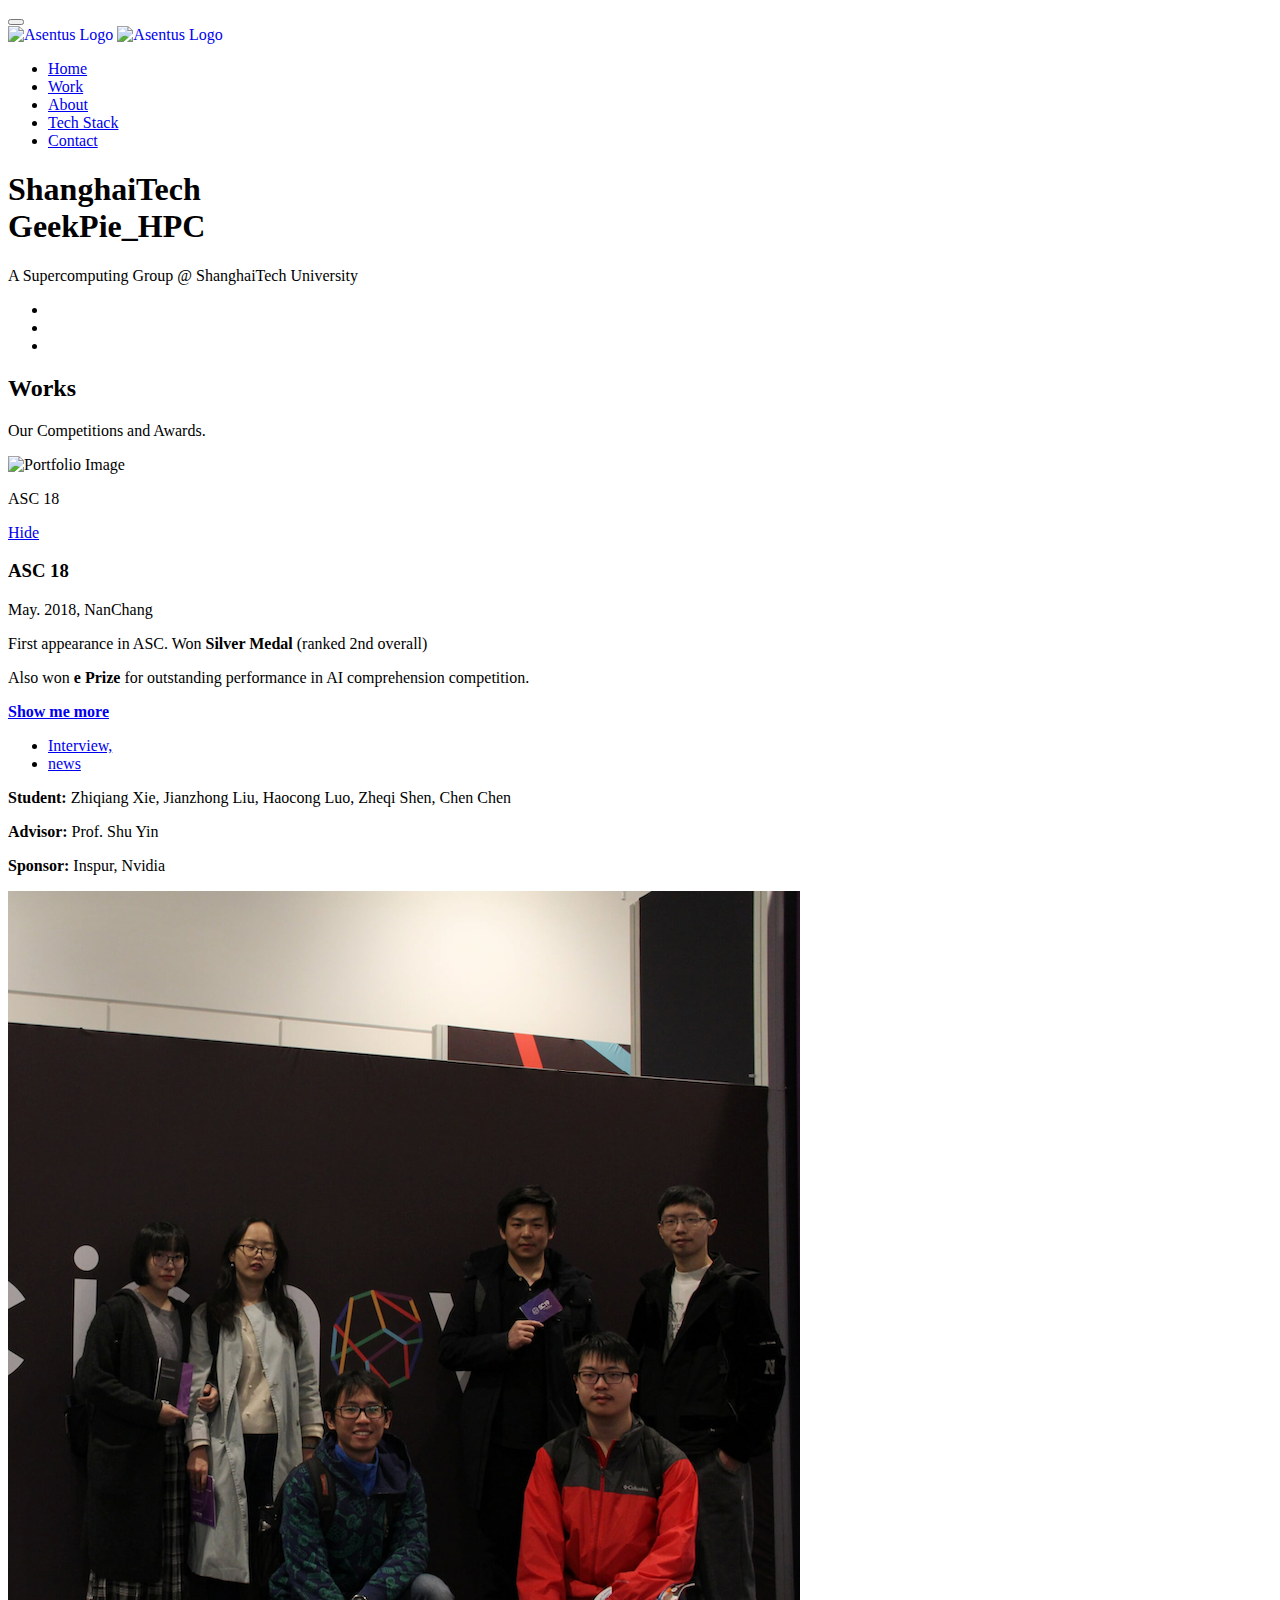
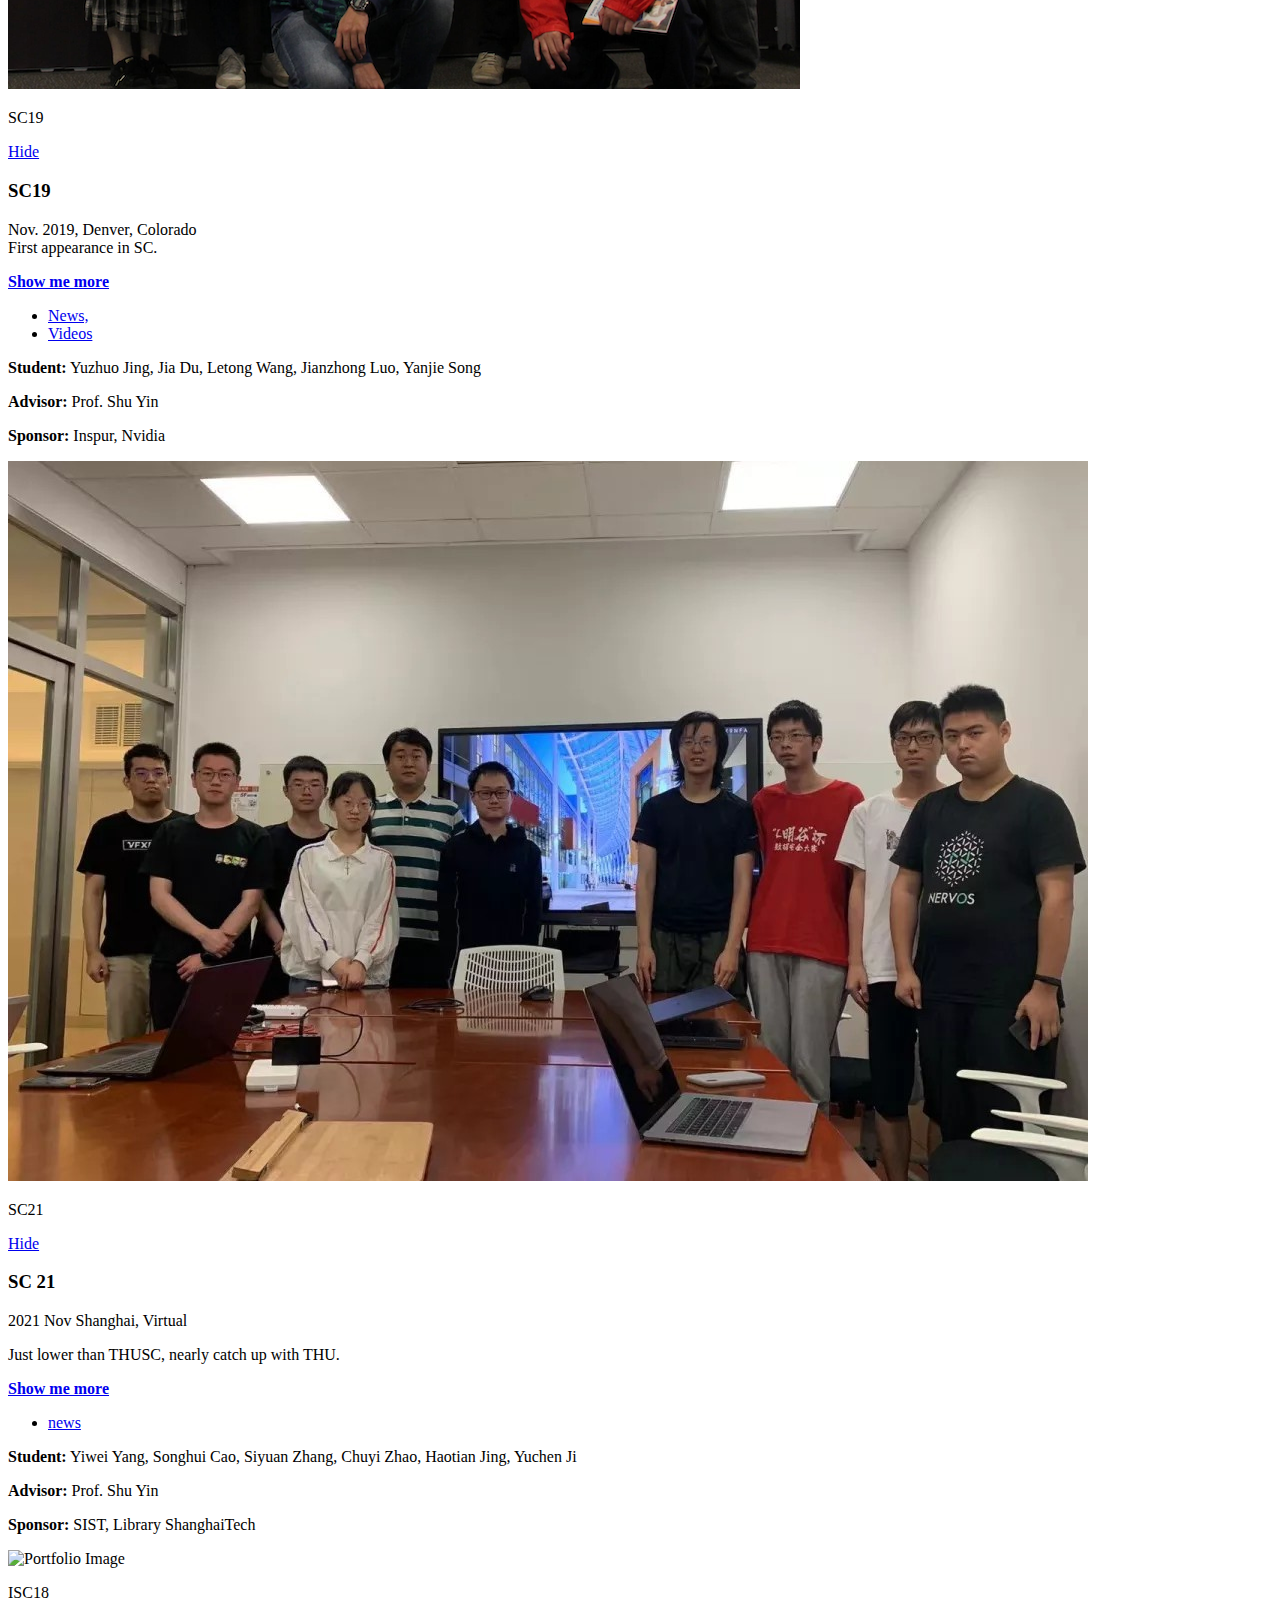
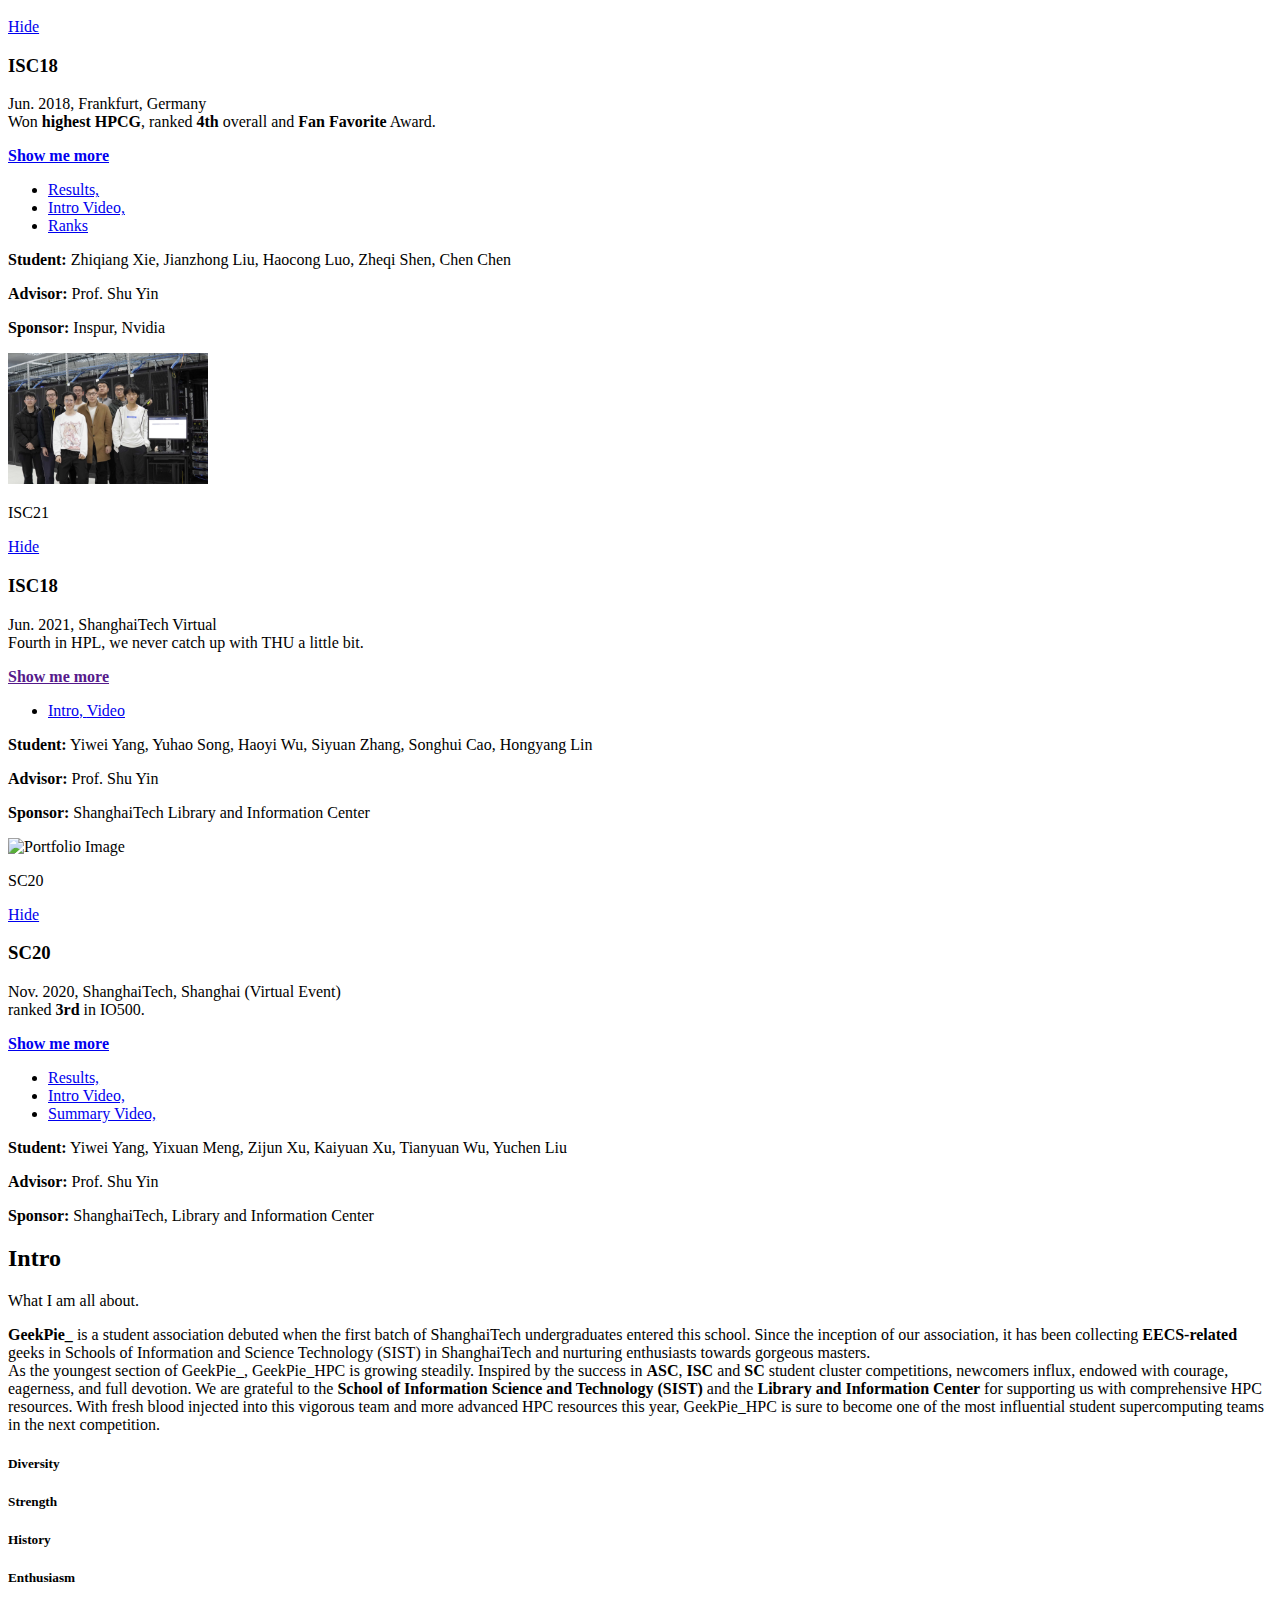
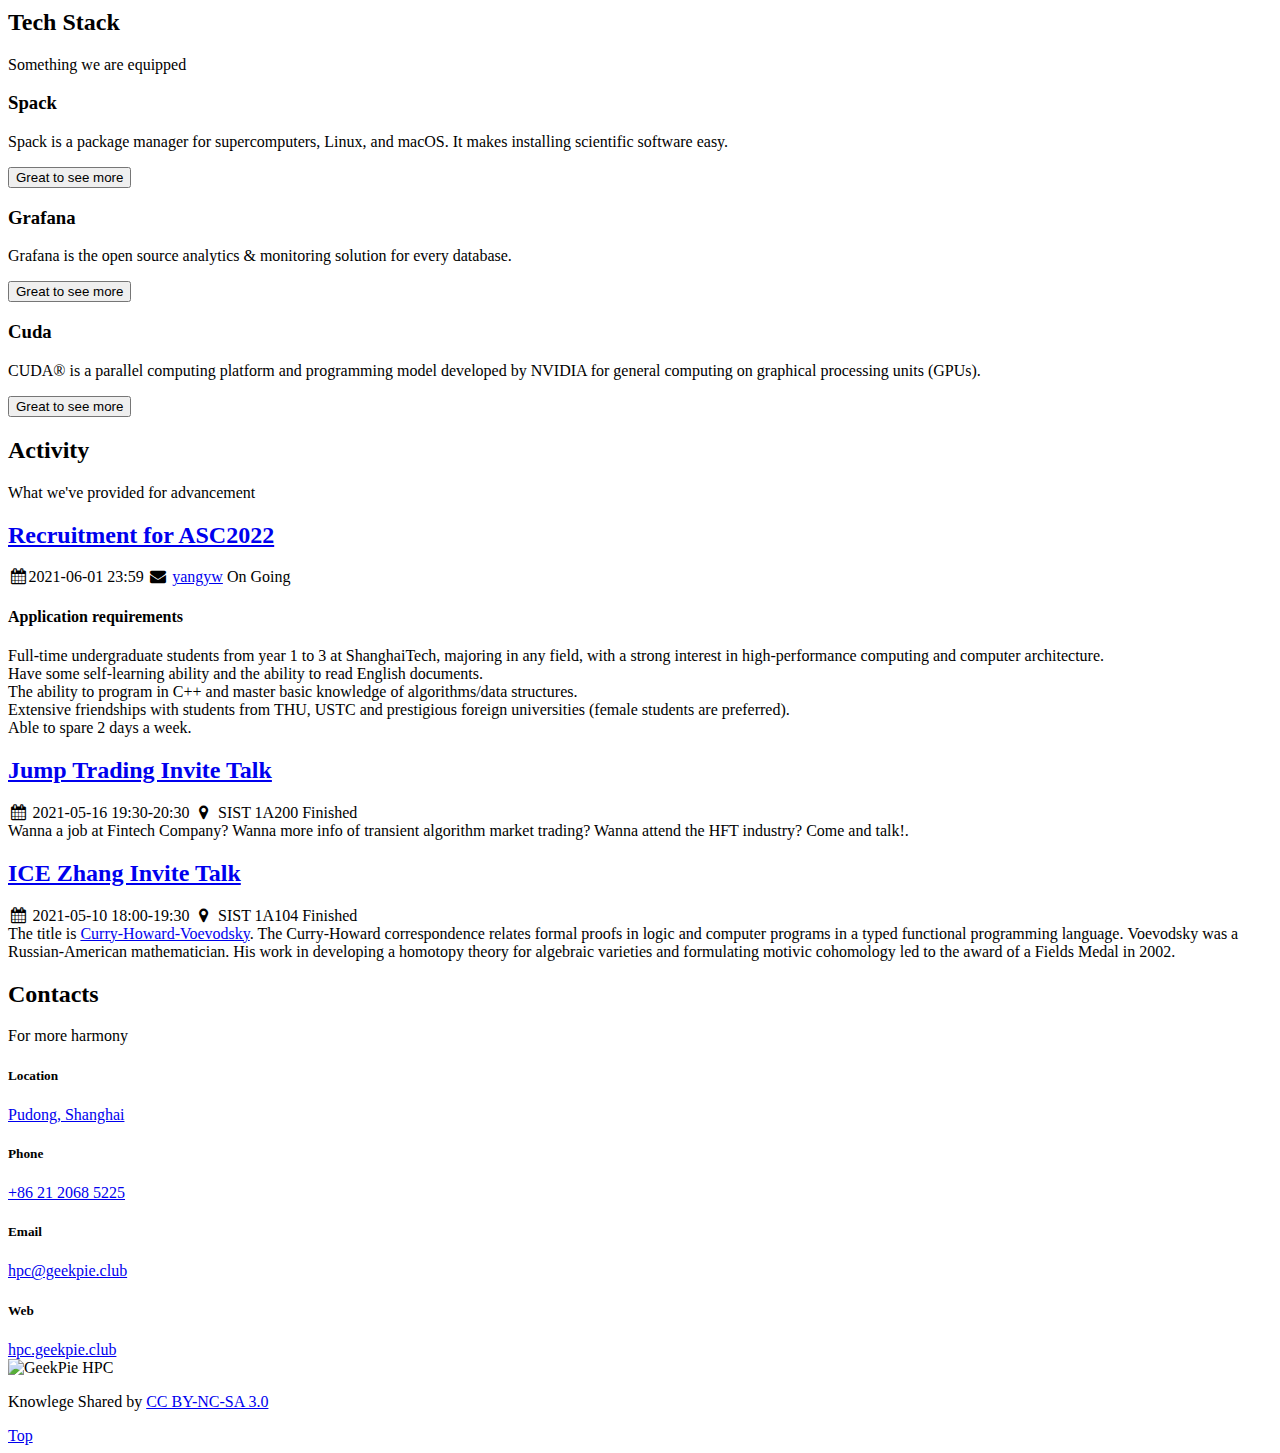
==== index.html @ a82e17e4 "THU, the eternal pain" ====
<!DOCTYPE html>

<html lang="en" class="no-js" id="body">

<!-- BEGIN HEAD -->

<head>

    <link rel="stylesheet" href="https://cdnjs.cloudflare.com/ajax/libs/font-awesome/4.7.0/css/font-awesome.min.css">
    <meta charset="utf-8" />
    <meta name="viewport" content="width=device-width,minimum-scale=1,initial-scale=1">
    <meta http-equiv="X-UA-Compatible" content="IE=edge">


    <title>GeekPie HPC</title>



    <meta name="description" content="">




    <link rel="shortcut icon" href="/img/32x32/geekpie.png" type="image/png">



    <!-- Open Graph data-->
    <meta property="og:type" content="blog">
    <meta property="og:title" content="GeekPie HPC">
    <meta property="og:site_name" content="GeekPie HPC">
    <meta property="og:url" content="https://hpc.geekpie.club/">
    <meta property="og:description" content="">





    <!-- end Open Graph data-->

    <link href="https://fonts.googleapis.com/css?family=Hind:300,400,500,600,700" rel="stylesheet" type="text/css">

    <!-- GLOBAL MANDATORY STYLES -->
    <link href="/vendor/simple-line-icons/css/simple-line-icons.css" rel="stylesheet" type="text/css" />
    <link href="/vendor/bootstrap/css/bootstrap.min.css" rel="stylesheet" type="text/css" />
    <link href="/vendor/animate.css/animate.css" rel="stylesheet">



    <link rel="stylesheet" href="/sass/layout.css">





    <meta name="generator" content="Hexo 5.0.0">
</head>
<!-- END HEAD -->

<body>




    <!--========== HEADER ==========-->
    <header class="header navbar-fixed-top">
        <!-- Navbar -->
        <nav class="navbar" role="navigation">
            <div class="container">
                <!-- Brand and toggle get grouped for better mobile display -->
                <div class="menu-container js_nav-item">
                    <button type="button" class="navbar-toggle" data-toggle="collapse" data-target=".nav-collapse">
                        <span class="sr-only">Toggle navigation</span>
                        <span class="toggle-icon"></span>
                    </button>

                    <!-- Logo -->
                    <div class="logo">
                        <!-- En caso de una text -->

                        <a class="logo-wrap" href="#body" style="text-decoration: none;">
                            <img class="logo-img logo-img-main" src="img/geekpie-hpc-logo.png" alt="Asentus Logo">
                            <img class="logo-img logo-img-active" src="img/geekpie-hpc-logo.png" alt="Asentus Logo">
                        </a>

                    </div>
                    <!-- End Logo -->
                </div>

                <!-- Collect the nav links, forms, and other content for toggling -->
                <div class="collapse navbar-collapse nav-collapse">
                    <div class="menu-container">
                        <ul class="nav navbar-nav navbar-nav-right">


                            <li class="js_nav-item nav-item">
                                <a class="nav-item-child nav-item-hover" href="#body">
                                    Home
                                </a>
                            </li>

                            <li class="js_nav-item nav-item">
                                <a class="nav-item-child nav-item-hover" href="#work">
                                    Work
                                </a>
                            </li>

                            <li class="js_nav-item nav-item">
                                <a class="nav-item-child nav-item-hover" href="#about">
                                    About
                                </a>
                            </li>

                            <li class="js_nav-item nav-item">
                                <a class="nav-item-child nav-item-hover" href="#experience">
                                    Tech Stack
                                </a>
                            </li>
                            <li class="js_nav-item nav-item">
                                <a class="nav-item-child nav-item-hover" href="#contact">
                                    Contact
                                </a>
                            </li>

                        </ul>
                    </div>
                </div>
                <!-- End Navbar Collapse -->
            </div>
        </nav>
        <!-- Navbar -->

    </header>
    <!--========== END HEADER ==========-->




    <!--========== HERO ==========-->
    <div class="promo-block parallax-window" data-parallax="scroll" data-image-src="img/1920x1080/hero.jpeg"
        data-position="-150px center">
        <div class="container">
            <div class="row">
                <div class="col-sm-6">
                    <div class="promo-block-divider">
                        <h1 class="promo-block-title">ShanghaiTech<br>GeekPie_HPC</h1>
                        <p class="promo-block-text">A Supercomputing Group @ ShanghaiTech University</p>
                    </div>
                    <ul class="list-inline">


                        <li><a title="Github" target="_blank" rel="noopener" href="https://github.com/geekpiehpc"
                                class="social-icons"><i class="icon-social-github"></i></a></li>

                        <li><a title="Linkedin" href="https://www.linkedin.com/company/72001397/"
                                class="social-icons"><i class="icon-social-linkedin"></i></a></li>

                        <li><a title="Twitter" href="https://twitter.com/ShanghaitechUni" class="social-icons"><i
                                    class="icon-social-twitter"></i></a></li>

                    </ul>
                </div>
            </div>
            <!--// end row -->
        </div>
    </div>
    <!--========== HERO ==========-->



    <!-- Portfolio -->
    <div id="work">
        <div class="container content-lg">
            <div class="row">
                <div class="col-sm-3 sm-margin-b-30">
                    <div class="text-right sm-text-left">
                        <h2 class="margin-b-0">Works</h2>
                        <p>Our Competitions and Awards.</p>
                    </div>
                </div>
                <div class="col-sm-8 col-sm-offset-1">



                    <!-- Masonry Grid -->
                    <div class="masonry-grid row row-space-2">

                        <div class="masonry-grid-sizer col-xs-6 col-sm-6 col-md-1"></div>


                        <div class="masonry-grid-item col-xs-12 col-sm-6 col-md-8 margin-b-4">
                            <!-- Work -->
                            <div class="work work-popup-trigger">
                                <div class="work-overlay">
                                    <img class="full-width img-responsive" src="img/800x400/asc18.jpg"
                                        alt="Portfolio Image">
                                    <div class="work-overlay-label">
                                        <p> ASC 18</p>
                                    </div>
                                </div>
                                <div class="work-popup-overlay">
                                    <div class="work-popup-content">
                                        <a href="javascript:void(0);" class="work-popup-close">Hide</a>
                                        <div class="margin-b-30">
                                            <h3 class="margin-b-5">ASC 18</h3>
                                            <span>May. 2018, NanChang</span>
                                        </div>
                                        <div class="row">
                                            <div class="col-sm-8 work-popup-content-divider sm-margin-b-20">
                                                <div class="margin-t-10 sm-margin-t-0">
                                                    <p>First appearance in ASC. Won <b>Silver Medal</b> (ranked 2nd
                                                        overall)</p>
                                                    <p>Also won <b>e Prize</b> for outstanding performance in AI
                                                        comprehension competition.</p>

                                                    <p>
                                                        <b><a target="_blank" rel="noopener"
                                                                href="http://www.asc-events.org/ASC18/"> Show
                                                                me more </a></b>
                                                    </p>

                                                    <ul class="list-inline work-popup-tag">

                                                        <li class="work-popup-tag-item">

                                                            <a class="work-popup-tag-link" target="_blank"
                                                                rel="noopener"
                                                                href="https://zhuanlan.zhihu.com/p/37252841">Interview,
                                                            </a>

                                                        </li>

                                                        <li class="work-popup-tag-item">

                                                            <a class="work-popup-tag-link" target="_blank"
                                                                rel="noopener"
                                                                href="https://baijiahao.baidu.com/s?id=1600130521944567929&wfr=spider&for=pc">news</a>

                                                        </li>

                                                    </ul>
                                                </div>
                                            </div>
                                            <div class="col-sm-4">
                                                <div class="margin-t-10 sm-margin-t-0">
                                                    <p class="margin-b-5"><strong>Student:</strong> Zhiqiang Xie,
                                                        Jianzhong Liu, Haocong Luo, Zheqi Shen, Chen Chen</p>

                                                    <p class="margin-b-5"><strong>Advisor:</strong> Prof. Shu Yin</p>

                                                    <p class="margin-b-5"><strong>Sponsor:</strong> Inspur, Nvidia</p>

                                                </div>
                                            </div>
                                        </div>
                                    </div>
                                </div>
                            </div>
                            <!-- End Work -->
                        </div>

                        <div class="masonry-grid-item col-xs-12 col-sm-6 col-md-4 margin-b-4">
                            <!-- Work -->
                            <div class="work work-popup-trigger">
                                <div class="work-overlay">
                                    <img class="full-width img-responsive" src="img/397x400/SC19Square.png"
                                        alt="Portfolio Image">
                                    <div class="work-overlay-label">
                                        <p> SC19</p>
                                    </div>
                                </div>
                                <div class="work-popup-overlay">
                                    <div class="work-popup-content">
                                        <a href="javascript:void(0);" class="work-popup-close">Hide</a>
                                        <div class="margin-b-30">
                                            <h3 class="margin-b-5">SC19</h3>
                                            <span>Nov. 2019, Denver, Colorado</span>
                                        </div>
                                        <div class="row">
                                            <div class="col-sm-8 work-popup-content-divider sm-margin-b-20">
                                                <div class="margin-t-10 sm-margin-t-0">
                                                    First appearance in SC.

                                                    <p>
                                                        <b><a target="_blank" rel="noopener"
                                                                href="https://www.studentclustercompetition.us/2019/Teams/GeekPieHPC/index.html">
                                                                Show me more </a></b>
                                                    </p>

                                                    <ul class="list-inline work-popup-tag">

                                                        <li class="work-popup-tag-item">

                                                            <a class="work-popup-tag-link" target="_blank"
                                                                rel="noopener"
                                                                href="https://blogs.nvidia.cn/2019/11/13/student-cluster-challenge-sc19/">News,
                                                            </a>

                                                        </li>

                                                        <li class="work-popup-tag-item">

                                                            <a class="work-popup-tag-link" target="_blank"
                                                                rel="noopener"
                                                                href="https://www.youtube.com/watch?v=kS7bmSHxH3o&feature=youtu.be">Videos
                                                            </a>

                                                        </li>

                                                    </ul>
                                                </div>
                                            </div>
                                            <div class="col-sm-4">
                                                <div class="margin-t-10 sm-margin-t-0">
                                                    <p class="margin-b-5"><strong>Student:</strong> Yuzhuo Jing, Jia Du,
                                                        Letong Wang, Jianzhong Luo, Yanjie Song</p>

                                                    <p class="margin-b-5"><strong>Advisor:</strong> Prof. Shu Yin</p>

                                                    <p class="margin-b-5"><strong>Sponsor:</strong> Inspur, Nvidia</p>

                                                </div>
                                            </div>
                                        </div>
                                    </div>
                                </div>
                            </div>
                            <!-- End Work -->
                        </div>

                        <div class="masonry-grid-item col-xs-12 col-sm-6 col-md-8 margin-b-4">
                            <!-- Work -->
                            <div class="work work-popup-trigger">
                                <div class="work-overlay">
                                    <img class="full-width img-responsive" src="img/SC21.jpg"
                                        alt="Portfolio Image">
                                    <div class="work-overlay-label">
                                        <p>SC21</p>
                                    </div>
                                </div>
                                <div class="work-popup-overlay">
                                    <div class="work-popup-content">
                                        <a href="javascript:void(0);" class="work-popup-close">Hide</a>
                                        <div class="margin-b-30">
                                            <h3 class="margin-b-5">SC 21</h3>
                                            <span>2021 Nov Shanghai, Virtual</span>
                                        </div>
                                        <div class="row">
                                            <div class="col-sm-8 work-popup-content-divider sm-margin-b-20">
                                                <div class="margin-t-10 sm-margin-t-0">
                                                    <p>Just lower than THUSC, nearly catch up with THU.</p>

                                                    <p>
                                                        <b><a target="_blank" rel="noopener"
                                                                href="https://sc21.supercomputing.org/program/studentssc/student-cluster-competition/"> Show
                                                                me more </a></b>
                                                    </p>

                                                    <ul class="list-inline work-popup-tag">

                                                        <li class="work-popup-tag-item">

                                                            <a class="work-popup-tag-link" target="_blank"
                                                                rel="noopener"
                                                                href="https://zhuanlan.zhihu.com/p/435566574">news</a>

                                                        </li>

                                                    </ul>
                                                </div>
                                            </div>
                                            <div class="col-sm-4">
                                                <div class="margin-t-10 sm-margin-t-0">
                                                    <p class="margin-b-5"><strong>Student:</strong> Yiwei Yang, Songhui Cao, Siyuan Zhang, Chuyi Zhao, Haotian Jing, Yuchen Ji</p>

                                                    <p class="margin-b-5"><strong>Advisor:</strong> Prof. Shu Yin</p>

                                                    <p class="margin-b-5"><strong>Sponsor:</strong> SIST, Library ShanghaiTech</p>

                                                </div>
                                            </div>
                                        </div>
                                    </div>
                                </div>
                            </div>
                            <!-- End Work -->
                        </div>
                        <div class="masonry-grid-item col-xs-12 col-sm-6 col-md-4 md-margin-b-4">
                            <!-- Work -->
                            <div class="work work-popup-trigger">
                                <div class="work-overlay">
                                    <img class="full-width img-responsive" src="img/800x400/isc18.png"
                                        alt="Portfolio Image">
                                    <div class="work-overlay-label">
                                        <p> ISC18</p>
                                    </div>
                                </div>
                                <div class="work-popup-overlay">
                                    <div class="work-popup-content">
                                        <a href="javascript:void(0);" class="work-popup-close">Hide</a>
                                        <div class="margin-b-30">
                                            <h3 class="margin-b-5">ISC18</h3>
                                            <span>Jun. 2018, Frankfurt, Germany</span>
                                        </div>
                                        <div class="row">
                                            <div class="col-sm-8 work-popup-content-divider sm-margin-b-20">
                                                <div class="margin-t-10 sm-margin-t-0">
                                                    Won <b>highest HPCG</b>, ranked <b>4th</b> overall and <b>Fan
                                                        Favorite</b> Award.

                                                    <p>
                                                        <b><a target="_blank" rel="noopener"
                                                                href="https://www.isc-hpc.com/id-2018.html"> Show me
                                                                more </a></b>
                                                    </p>

                                                    <ul class="list-inline work-popup-tag">

                                                        <li class="work-popup-tag-item">

                                                            <a class="work-popup-tag-link" target="_blank"
                                                                rel="noopener"
                                                                href="https://www.hpcadvisorycouncil.com/events/2018/isc18-student-cluster-competition/">Results,
                                                            </a>

                                                        </li>

                                                        <li class="work-popup-tag-item">

                                                            <a class="work-popup-tag-link" target="_blank"
                                                                rel="noopener"
                                                                href="https://www.youtube.com/watch?v=Z2KHSeetRjg&feature=youtu.be">Intro
                                                                Video, </a>

                                                        </li>

                                                        <li class="work-popup-tag-item">

                                                            <a class="work-popup-tag-link" target="_blank"
                                                                rel="noopener"
                                                                href="https://www.hpcwire.com/2018/07/10/tsinghua-powers-through-isc18-field/">Ranks</a>

                                                        </li>

                                                    </ul>
                                                </div>
                                            </div>
                                            <div class="col-sm-4">
                                                <div class="margin-t-10 sm-margin-t-0">
                                                    <p class="margin-b-5"><strong>Student:</strong> Zhiqiang Xie,
                                                        Jianzhong Liu, Haocong Luo, Zheqi Shen, Chen Chen</p>

                                                    <p class="margin-b-5"><strong>Advisor:</strong> Prof. Shu Yin</p>

                                                    <p class="margin-b-5"><strong>Sponsor:</strong> Inspur, Nvidia</p>

                                                </div>
                                            </div>
                                        </div>
                                    </div>
                                </div>
                            </div>

                            <div class="work work-popup-trigger">
                                <div class="work-overlay">
                                    <img class="full-width img-responsive" src="img/800x400/isc21.png"
                                        alt="Portfolio Image" width="200px">
                                    <div class="work-overlay-label">
                                        <p> ISC21</p>
                                    </div>
                                </div>
                                <div class="work-popup-overlay">
                                    <div class="work-popup-content">
                                        <a href="javascript:void(0);" class="work-popup-close">Hide</a>
                                        <div class="margin-b-30">
                                            <h3 class="margin-b-5">ISC18</h3>
                                            <span>Jun. 2021, ShanghaiTech Virtual</span>
                                        </div>
                                        <div class="row">
                                            <div class="col-sm-8 work-popup-content-divider sm-margin-b-20">
                                                <div class="margin-t-10 sm-margin-t-0">
                                                    Fourth in HPL, we never catch up with THU a little bit.

                                                    <p>
                                                        <b><a target="_blank" rel="noopener" href=""> Show me
                                                                more </a></b>
                                                    </p>

                                                    <ul class="list-inline work-popup-tag">

                                                        <li class="work-popup-tag-item">

                                                            <a class="work-popup-tag-link" target="_blank"
                                                                rel="noopener"
                                                                href="http://www.hpcadvisorycouncil.com/events/student-cluster-competition/team-shanghai.php">Intro,
                                                            </a>
                                                            <a class="work-popup-tag-link" target="_blank"
                                                                rel="noopener"
                                                                href="https://www.youtube.com/watch?v=W7YwblnuOjI&t=1440s">
                                                                Video
                                                            </a>

                                                        </li>


                                                    </ul>
                                                </div>
                                            </div>
                                            <div class="col-sm-4">
                                                <div class="margin-t-10 sm-margin-t-0">
                                                    <p class="margin-b-5"><strong>Student:</strong> Yiwei Yang, Yuhao
                                                        Song, Haoyi Wu, Siyuan Zhang, Songhui Cao, Hongyang Lin</p>

                                                    <p class="margin-b-5"><strong>Advisor:</strong> Prof. Shu Yin</p>

                                                    <p class="margin-b-5"><strong>Sponsor:</strong> ShanghaiTech Library
                                                        and Information Center</p>

                                                </div>
                                            </div>
                                        </div>
                                    </div>
                                </div>
                            </div>
                            <!-- End Work -->
                        </div>
                        <div class="masonry-grid-item col-xs-12 col-sm-6 col-md-4 md-margin-b-4">
                            <!-- Work -->
                            <div class="work work-popup-trigger">
                                <div class="work-overlay">
                                    <img class=" img-responsive" src="img/sc20.jpg" alt="Portfolio Image">
                                    <div class="work-overlay-label">
                                        <p> SC20</p>
                                    </div>
                                </div>
                                <div class="work-popup-overlay">
                                    <div class="work-popup-content">
                                        <a href="javascript:void(0);" class="work-popup-close">Hide</a>
                                        <div class="margin-b-30">
                                            <h3 class="margin-b-5">SC20</h3>
                                            <span>Nov. 2020, ShanghaiTech, Shanghai (Virtual Event)</span>
                                        </div>
                                        <div class="row">
                                            <div class="col-sm-8 work-popup-content-divider sm-margin-b-20">
                                                <div class="margin-t-10 sm-margin-t-0">
                                                    ranked <b>3rd</b> in IO500.
                                                    <p>
                                                        <b><a target="_blank" rel="noopener"
                                                                href="https://studentclustercompetition.us/2020/Teams/Team08/index.html">
                                                                Show me more </a></b>
                                                    </p>

                                                    <ul class="list-inline work-popup-tag">

                                                        <li class="work-popup-tag-item">

                                                            <a class="work-popup-tag-link" target="_blank"
                                                                rel="noopener"
                                                                href="https://vscc20.studentclustercompetition.us/">Results,
                                                            </a>

                                                        </li>

                                                        <li class="work-popup-tag-item">

                                                            <a class="work-popup-tag-link" target="_blank"
                                                                rel="noopener" href="https://youtu.be/KKeGgy5kV_4">Intro
                                                                Video, </a>

                                                        </li>

                                                        <li class="work-popup-tag-item">

                                                            <a class="work-popup-tag-link" target="_blank"
                                                                rel="noopener"
                                                                href="https://www.youtube.com/watch?v=zvuRphEIkZI">Summary
                                                                Video, </a>

                                                        </li>


                                                    </ul>
                                                </div>
                                            </div>
                                            <div class="col-sm-4">
                                                <div class="margin-t-10 sm-margin-t-0">
                                                    <p class="margin-b-5"><strong>Student:</strong> Yiwei Yang, Yixuan
                                                        Meng, Zijun Xu, Kaiyuan Xu, Tianyuan Wu, Yuchen Liu</p>

                                                    <p class="margin-b-5"><strong>Advisor:</strong> Prof. Shu Yin</p>

                                                    <p class="margin-b-5"><strong>Sponsor:</strong> ShanghaiTech,
                                                        Library and Information Center</p>

                                                </div>
                                            </div>
                                        </div>
                                    </div>
                                </div>
                            </div>
                            <!-- End Work -->
                        </div>

                    </div>
                    <!-- End Masonry Grid -->
                </div>
            </div>
            <!--// end row -->
        </div>
    </div>
    <!-- Portfolio -->



    <!-- About -->
    <div id="about">
        <div class="container content-lg">
            <div class="row">
                <div class="col-sm-3 sm-margin-b-30">
                    <div class="text-right sm-text-left">
                        <h2 class="margin-b-0">Intro</h2>
                        <p>What I am all about.</p>
                    </div>
                </div>
                <div class="col-sm-8 col-sm-offset-1">
                    <div class="margin-b-60">
                        <b>GeekPie_</b> is a student association debuted when the first batch of ShanghaiTech
                        undergraduates
                        entered this school. Since the inception of our association, it has been collecting
                        <b>EECS-related</b>
                        geeks in Schools of Information and Science Technology (SIST) in ShanghaiTech and nurturing
                        enthusiasts towards gorgeous masters.
                    </div>
                    <div class="margin-b-60">

                        As the youngest section of GeekPie_, GeekPie_HPC is growing steadily. Inspired by the success in
                        <b>ASC</b>, <b>ISC</b> and <b>SC</b> student cluster competitions, newcomers influx, endowed
                        with courage,
                        eagerness, and full devotion. We are grateful to the <b>School of Information Science and
                            Technology (SIST)</b> and the <b>Library and Information Center</b> for supporting us with
                        comprehensive
                        HPC resources. With fresh blood injected into this vigorous team and more advanced HPC resources
                        this year, GeekPie_HPC is sure to become one of the most influential student supercomputing
                        teams in the next competition.
                    </div>

                    <!-- Progress Box -->

                    <div class="progress-box">
                        <h5> Diversity <span class="color-heading pull-right"></span></h5>
                        <div class="progress">
                            <div class="progress-bar bg-color-base" role="progressbar" data-width="87"></div>
                        </div>
                    </div>

                    <div class="progress-box">
                        <h5> Strength <span class="color-heading pull-right"></span></h5>
                        <div class="progress">
                            <div class="progress-bar bg-color-base" role="progressbar" data-width="96"></div>
                        </div>
                    </div>

                    <div class="progress-box">
                        <h5> History <span class="color-heading pull-right"></span></h5>
                        <div class="progress">
                            <div class="progress-bar bg-color-base" role="progressbar" data-width="52"></div>
                        </div>
                    </div>

                    <div class="progress-box">
                        <h5> Enthusiasm <span class="color-heading pull-right"></span></h5>
                        <div class="progress">
                            <div class="progress-bar bg-color-base" role="progressbar" data-width="77"></div>
                        </div>
                    </div>

                    <!-- End Progress Box -->
                </div>
            </div>
            <!--// end row -->
        </div>
    </div>
    <!-- End About -->




    <!-- experience -->
    <div id="experience">
        <div class="bg-color-sky-light" data-auto-height="true">
            <div class="container content-lg">
                <div class="row">
                    <div class="col-sm-3 sm-margin-b-30">
                        <div class="text-right sm-text-left">
                            <h2 class="margin-b-0">Tech Stack</h2>
                            <p>Something we are equipped</p>
                        </div>
                    </div>
                    <div class="col-sm-8 col-sm-offset-1">
                        <div class="row row-space-2 margin-b-4">

                            <div class="col-md-4 md-margin-b-4">
                                <div class="service " data-height="height">
                                    <div class="service-element">
                                        <i class="service-icon icon-chemistry"></i>
                                    </div>
                                    <div class="service-info">
                                        <h3> Spack</h3>
                                        <p class=" ">Spack is a package manager for supercomputers, Linux, and macOS. It
                                            makes installing scientific software easy. </p>

                                        <div class="service-button">
                                            <button class="btn btn-theme btn-default-bg"> Great to see more </button>
                                        </div>

                                    </div>
                                    <a href="http://spack.io/" class="content-wrapper-link"></a>
                                </div>
                            </div>

                            <div class="col-md-4 md-margin-b-4">
                                <div class="service  bg-color-base wow zoomIn " data-height="height"
                                    data-wow-duration=".3" data-wow-delay=".1s">
                                    <div class="service-element">
                                        <i class="service-icon color-white icon-screen-tablet"></i>
                                    </div>
                                    <div class="service-info">
                                        <h3 class="color-white"> Grafana</h3>
                                        <p class="  color-white ">Grafana is the open source analytics & monitoring
                                            solution for every database.</p>

                                        <div class="service-button">
                                            <button class="btn btn-theme btn-white-bg"> Great to see more </button>
                                        </div>

                                    </div>
                                    <a href="https://grafana.com/" class="content-wrapper-link"></a>
                                </div>
                            </div>

                            <div class="col-md-4 md-margin-b-4">
                                <div class="service " data-height="height">
                                    <div class="service-element">
                                        <i class="service-icon icon-badge"></i>
                                    </div>
                                    <div class="service-info">
                                        <h3> Cuda</h3>
                                        <p class=" ">CUDA® is a parallel computing platform and programming model
                                            developed by NVIDIA for general computing on graphical processing units
                                            (GPUs).</p>

                                        <div class="service-button">
                                            <button class="btn btn-theme btn-default-bg"> Great to see more </button>
                                        </div>

                                    </div>
                                    <a href="https://developer.nvidia.com/" class="content-wrapper-link"></a>
                                </div>
                            </div>

                        </div>
                        <!--// end row -->
                    </div>
                </div>
                <!--// end row -->
            </div>
        </div>
    </div>
    <!-- End experience -->

    <!-- experience -->
    <div id="experience">
        <div class="bg-color-sky-light" data-auto-height="true">
            <div class="container content-lg">
                <div class="row">
                    <div class="col-sm-3 sm-margin-b-30">
                        <div class="text-right sm-text-left">
                            <h2 class="margin-b-0">Activity</h2>
                            <p>What we've provided for advancement</p>
                        </div>
                    </div>
                    <div class="col-sm-8 col-sm-offset-1">
                        <div class="row row-space-2 margin-b-4">

                            <div class="event" data-event-date="2021-04-17">
                                <div class="event-title">
                                    <a href="/archives/">
                                        <h2>Recruitment for ASC2022</h2>
                                    </a>
                                </div>
                                <div class="event-meta">
                                    <span><i class="fa fa-calendar fa-fw"></i>2021-06-01 23:59 </span>
                                    <span><i class="fa fa-envelope fa-fw"></i> <a font-size:2.5em=""
                                            href="mailto:yangyw@shanghaitech.edu.cn">yangyw</a> </span>
                                    <span class="event-status">
                                        <span class="label label-success">On Going</span></span>

                                </div>
                                <div class="event-abstract">
                                    <h4>Application requirements</h4>
                                    <li>Full-time undergraduate students from year 1 to 3 at ShanghaiTech, majoring in
                                        any
                                        field, with a strong interest in high-performance computing and computer
                                        architecture.</li>
                                    <li>Have some self-learning ability and the ability to read English documents.</li>
                                    <li>The ability to program in C++ and master basic knowledge of algorithms/data
                                        structures.</li>
                                    <li>Extensive friendships with students from THU, USTC and prestigious foreign
                                        universities (female students are preferred).</li>
                                    <li>Able to spare 2 days a week.</li>
                                </div>
                            </div>
                            <div class="event" data-event-date="2021-05-16">
                                <div class="event-title">
                                    <a href="/2021/05/16/Jump_Trading_Invite/">
                                        <h2>Jump Trading Invite Talk</h2>
                                    </a>
                                </div>
                                <div class="event-meta">
                                    <span><i class="fa fa-calendar fa-fw"></i> 2021-05-16 19:30-20:30 </span>
                                    <span><i class="fa fa-map-marker fa-fw"></i> SIST 1A200</span>
                                    <span class="event-status">
                                        <span class="label label-info">Finished</span></span>

                                </div>
                                <div class="event-abstract">
                                    Wanna a job at Fintech Company? Wanna more info of transient algorithm market
                                    trading? Wanna attend the HFT industry? Come and talk!.
                                </div>
                            </div>
                            <div class="event" data-event-date="2021-05-10">
                                <div class="event-title">
                                    <a href="/2021/05/10/CS131_Invite/">
                                        <h2>ICE Zhang Invite Talk</h2>
                                    </a>
                                </div>
                                <div class="event-meta">
                                    <span><i class="fa fa-calendar fa-fw"></i> 2021-05-10 18:00-19:30 </span>
                                    <span><i class="fa fa-map-marker fa-fw"></i> SIST 1A104</span>
                                    <span class="event-status">
                                        <span class="label label-info">Finished</span></span>
                                </div>
                                <div class="event-abstract">
                                    The title is <a
                                        href="https://math.jhu.edu/~eriehl/ASL-HoTT.pdf">Curry-Howard-Voevodsky</a>. The
                                    Curry-Howard correspondence relates formal proofs in logic and computer programs in
                                    a typed functional programming language. Voevodsky was a Russian-American
                                    mathematician. His work in developing a homotopy theory for algebraic varieties and
                                    formulating motivic cohomology led to the award of a Fields Medal in 2002.
                                </div>
                            </div>

                        </div>
                        <!--// end row -->
                    </div>
                </div>
                <!--// end row -->
            </div>
        </div>
    </div>


    <!-- Contact -->
    <div id="contact">
        <div class="bg-color-sky-light">
            <div class="container content-lg">
                <div class="row">
                    <div class="col-sm-3 sm-margin-b-30">
                        <div class="text-right sm-text-left">
                            <h2 class="margin-b-0">Contacts</h2>
                            <p>For more harmony</p>
                        </div>
                    </div>
                    <div class="col-sm-8 col-sm-offset-1">
                        <div class="row">

                            <div class="col-md-3 col-xs-6 md-margin-b-30">
                                <h5>Location</h5>
                                <a
                                    href="https://www.google.com/maps/place/%E4%B8%8A%E6%B5%B7%E7%A7%91%E6%8A%80%E5%A4%A7%E5%AD%B8/@31.1763787,121.5902685,17z/data=!4m12!1m6!3m5!1s0x35b27828f381499b:0x5ae88f32ad8196b1!2z5LiK5rW356eR5oqA5aSn5a24!8m2!3d31.1763741!4d121.5924518!3m4!1s0x35b27828f381499b:0x5ae88f32ad8196b1!8m2!3d31.1763741!4d121.5924518">Pudong,
                                    Shanghai</a>
                            </div>

                            <div class="col-md-3 col-xs-6 md-margin-b-30">
                                <h5>Phone</h5>
                                <a href="tel:+86 02120685225">+86 21 2068 5225</a>
                            </div>

                            <div class="col-md-3 col-xs-6 md-margin-b-30">
                                <h5>Email</h5>
                                <a href="mailto:hpc@geekpie.club">hpc@geekpie.club</a>
                            </div>

                            <div class="col-md-3 col-xs-6 md-margin-b-30">
                                <h5>Web</h5>
                                <a href="https://hpc.geekpie.club">hpc.geekpie.club</a>
                            </div>

                        </div>
                    </div>
                </div>
                <!--// end row -->
            </div>
        </div>
    </div>
    <!-- End Contact -->





    <footer class="footer">
        <div class="content container">
            <!--// row -->
            <div class="row">
                <div class="col-xs-6">

                    <img class="footer-logo" src="img/geekpie-hpc-logo.png" alt="GeekPie HPC">

                </div>
                <div class="col-xs-6 text-right sm-text-left">
                    <p class="fweight-700" target="_blank" rel="noopener">
                        Knowlege Shared by <a href="https://creativecommons.org/licenses/by-nc-sa/3.0/deed.en">CC
                            BY-NC-SA 3.0</a>
                    </p>
                </div>
            </div>
            <!--// end row -->
        </div>
    </footer>
    <!-- Back To Top -->
    <a href="javascript:void(0);" class="js-back-to-top back-to-top">Top</a>

    <!-- JAVASCRIPTS(Load javascripts at bottom, this will reduce page load time) -->
    <!-- CORE PLUGINS -->
    <script src="/vendor/jquery.min.js" type="text/javascript"></script>
    <script src="/vendor/jquery-migrate.min.js" type="text/javascript"></script>
    <script src="/vendor/bootstrap/js/bootstrap.min.js" type="text/javascript"></script>

    <!-- PAGE LEVEL PLUGINS -->
    <script src="/vendor/jquery.easing.js" type="text/javascript"></script>
    <script src="/vendor/jquery.back-to-top.js" type="text/javascript"></script>
    <script src="/vendor/jquery.wow.min.js" type="text/javascript"></script>
    <script src="/vendor/jquery.parallax.min.js" type="text/javascript"></script>
    <script src="/vendor/jquery.appear.js" type="text/javascript"></script>
    <script src="/vendor/masonry/jquery.masonry.pkgd.min.js" type="text/javascript"></script>
    <script src="/vendor/masonry/imagesloaded.pkgd.min.js" type="text/javascript"></script>

    <!-- PAGE LEVEL SCRIPTS -->



    <script src="/js/layout.js"></script>
    <script src="/js/components/progress-bar.js"></script>
    <script src="/js/components/masonry.js"></script>
    <script src="/js/components/wow.js"></script>




</body>

</html>
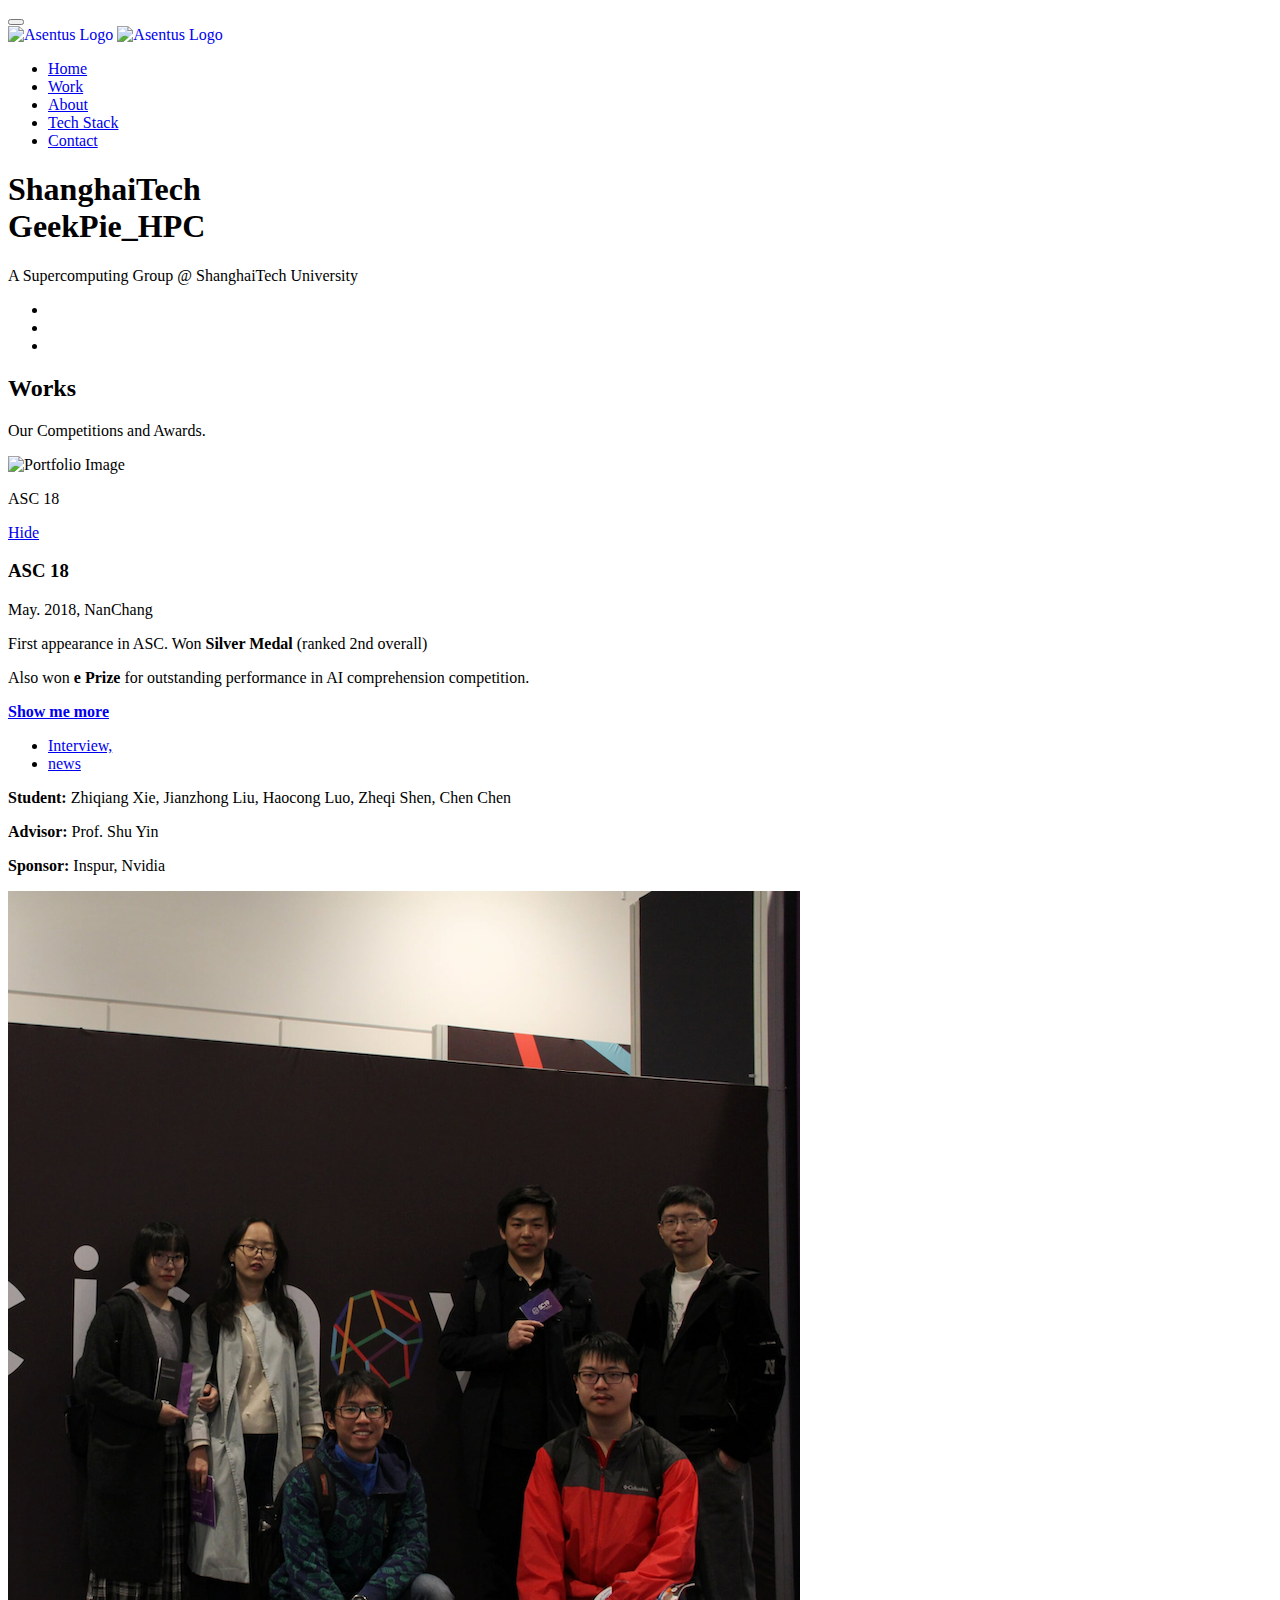
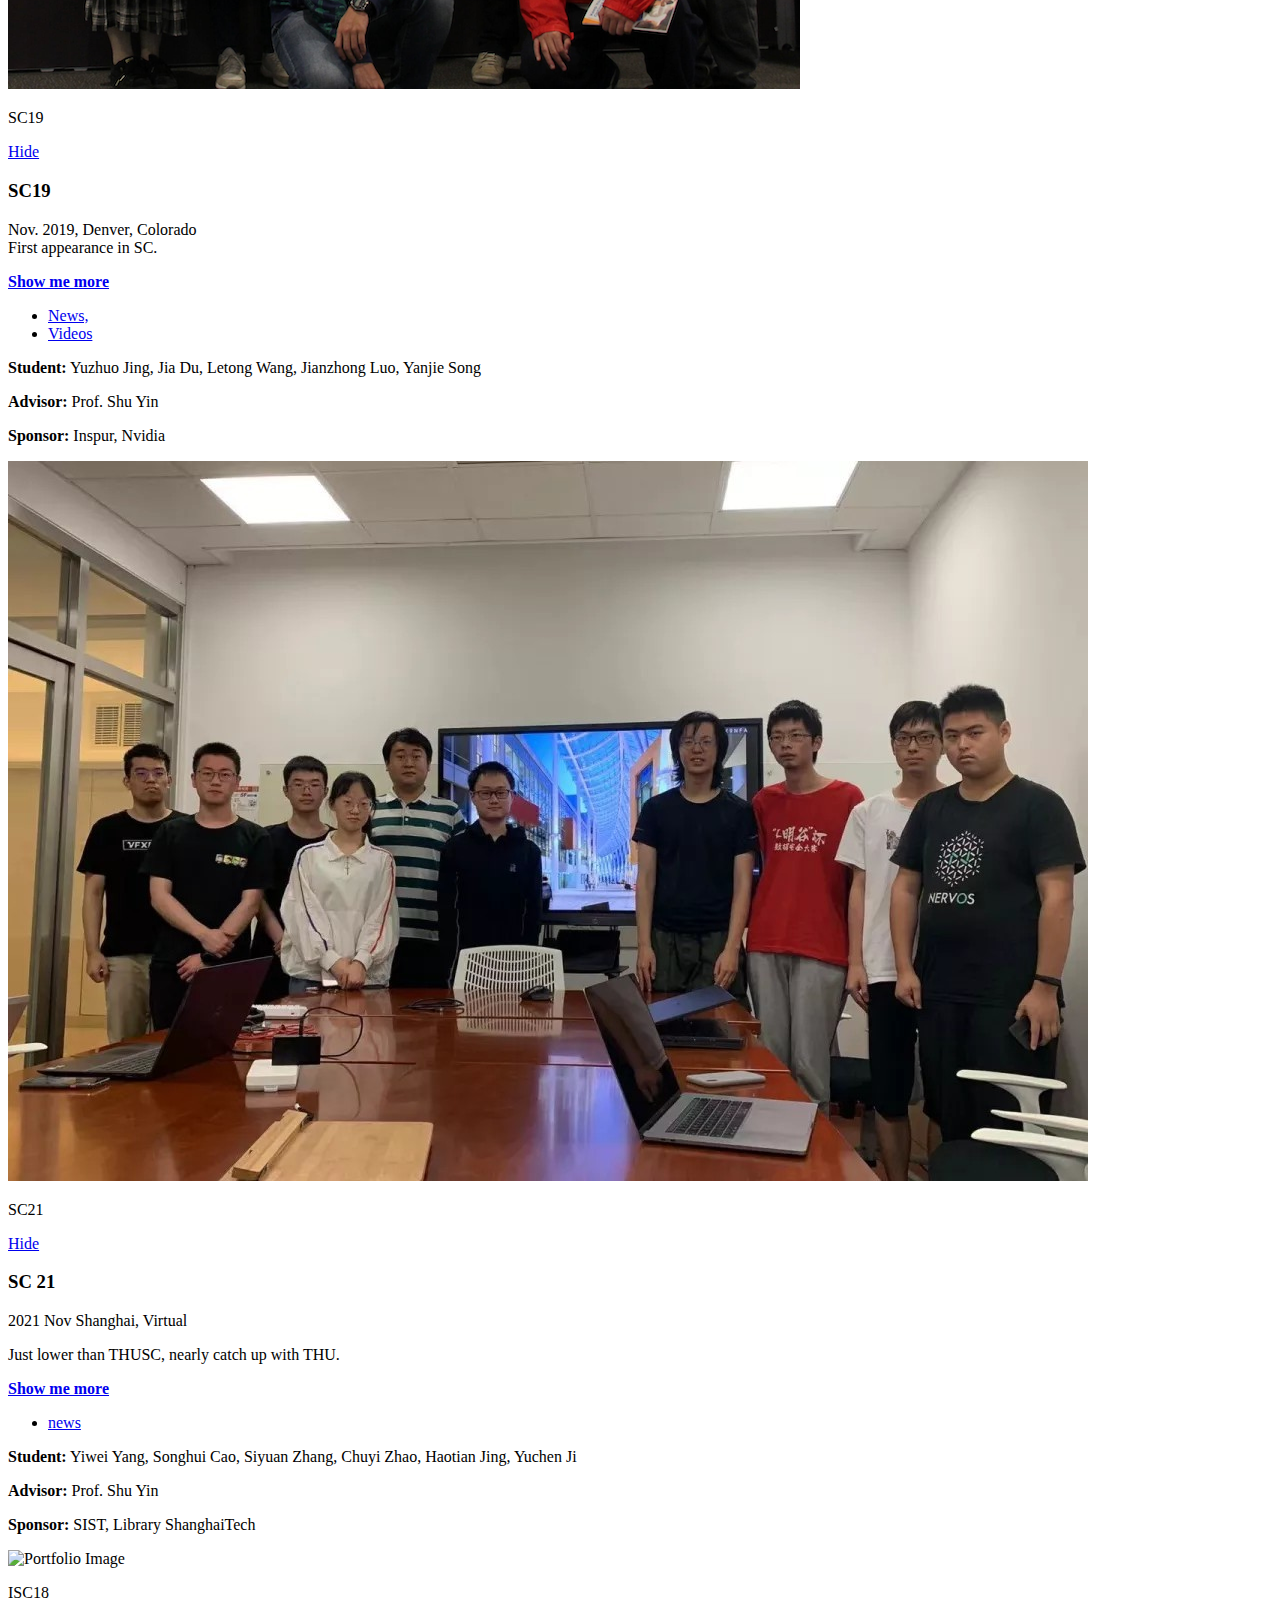
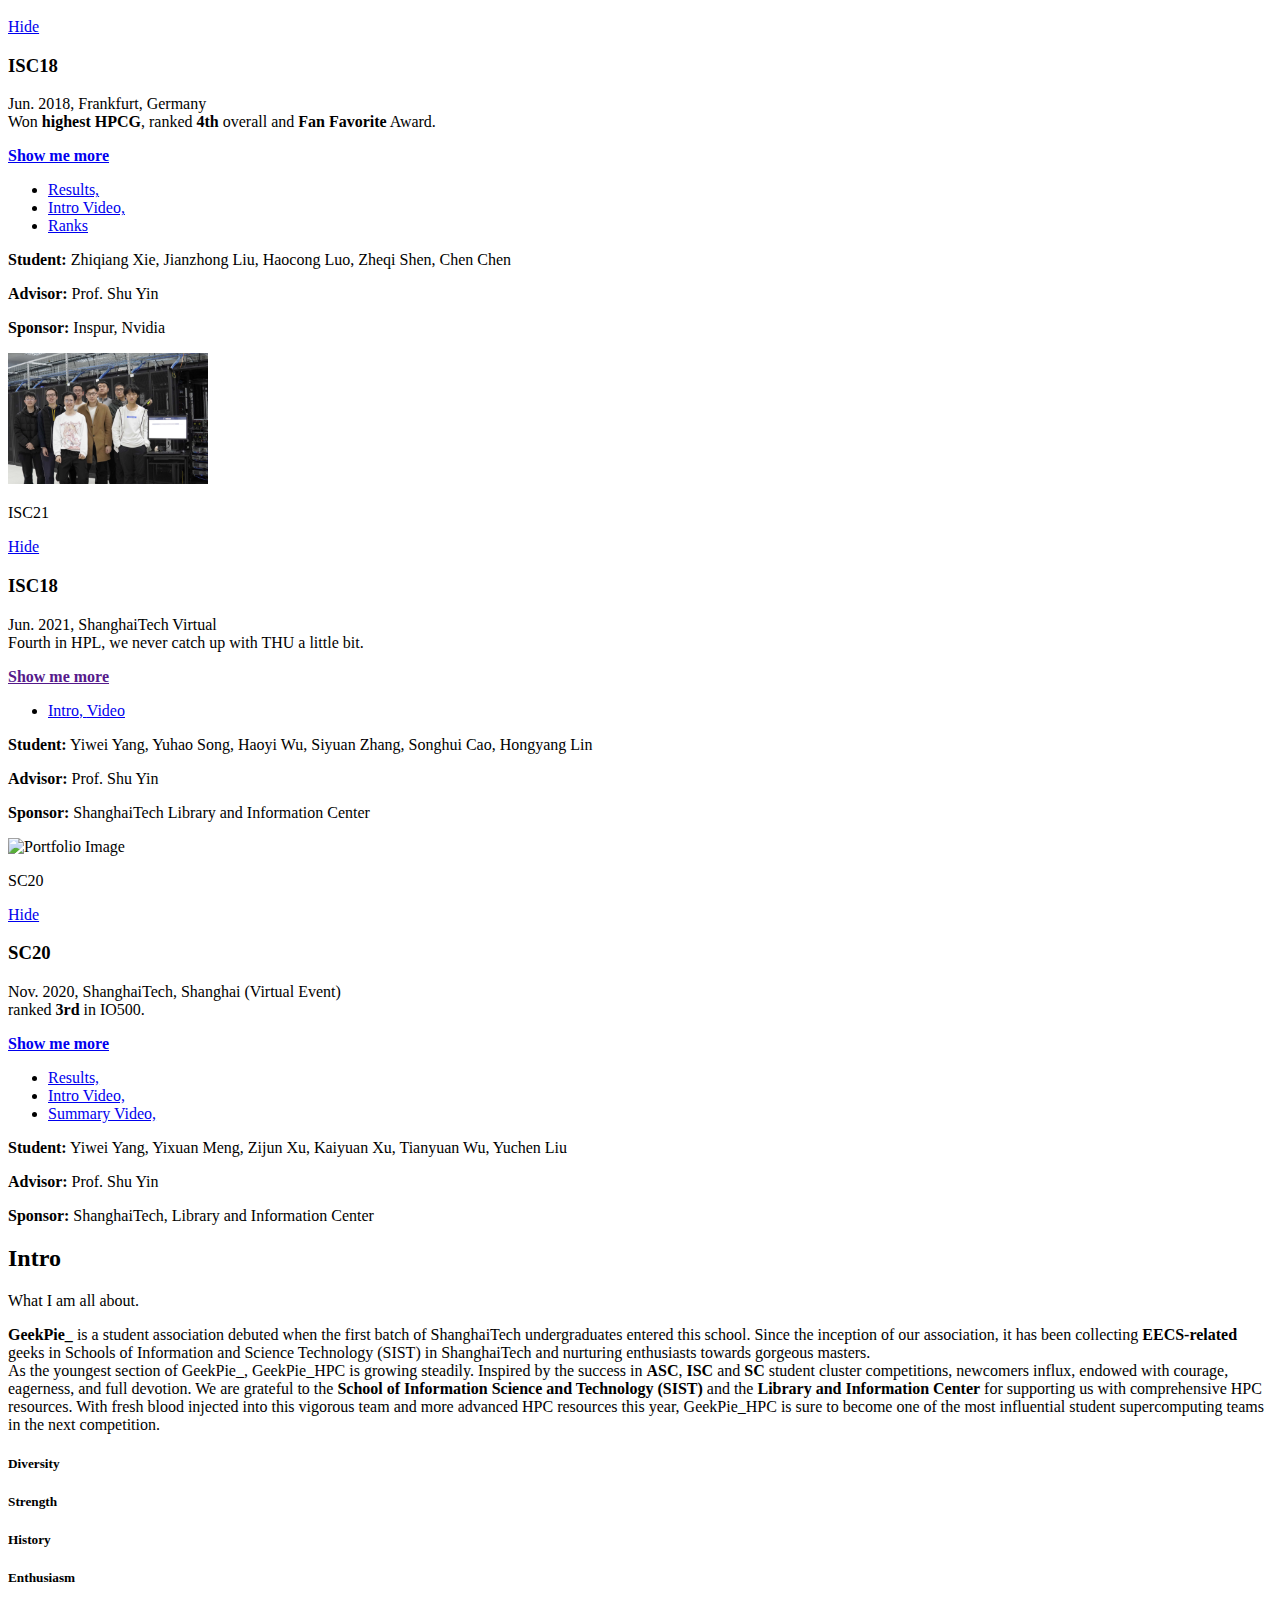
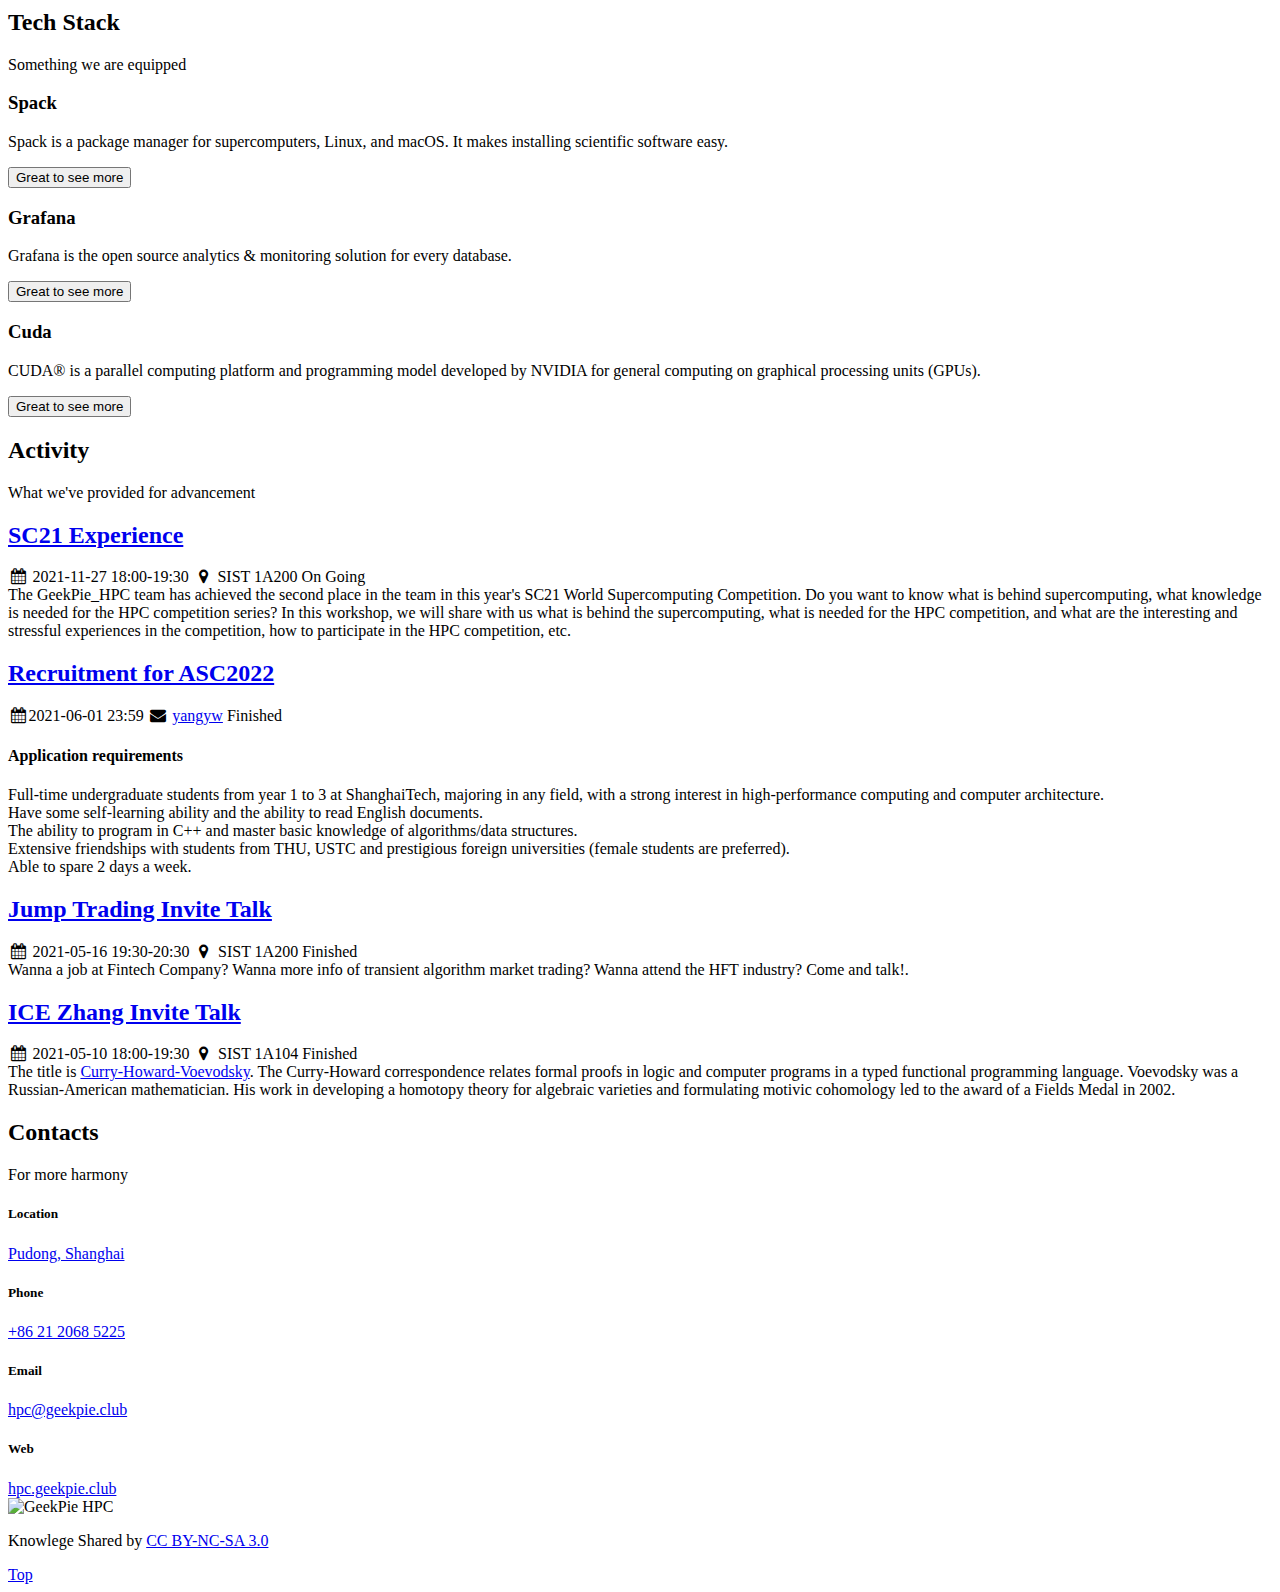
==== commit d3959d43: "add sc21" ====
--- a/index.html
+++ b/index.html
@@ -332,8 +332,7 @@
                             <!-- Work -->
                             <div class="work work-popup-trigger">
                                 <div class="work-overlay">
-                                    <img class="full-width img-responsive" src="img/SC21.jpg"
-                                        alt="Portfolio Image">
+                                    <img class="full-width img-responsive" src="img/SC21.jpg" alt="Portfolio Image">
                                     <div class="work-overlay-label">
                                         <p>SC21</p>
                                     </div>
@@ -352,7 +351,8 @@
 
                                                     <p>
                                                         <b><a target="_blank" rel="noopener"
-                                                                href="https://sc21.supercomputing.org/program/studentssc/student-cluster-competition/"> Show
+                                                                href="https://sc21.supercomputing.org/program/studentssc/student-cluster-competition/">
+                                                                Show
                                                                 me more </a></b>
                                                     </p>
 
@@ -371,11 +371,13 @@
                                             </div>
                                             <div class="col-sm-4">
                                                 <div class="margin-t-10 sm-margin-t-0">
-                                                    <p class="margin-b-5"><strong>Student:</strong> Yiwei Yang, Songhui Cao, Siyuan Zhang, Chuyi Zhao, Haotian Jing, Yuchen Ji</p>
+                                                    <p class="margin-b-5"><strong>Student:</strong> Yiwei Yang, Songhui
+                                                        Cao, Siyuan Zhang, Chuyi Zhao, Haotian Jing, Yuchen Ji</p>
 
                                                     <p class="margin-b-5"><strong>Advisor:</strong> Prof. Shu Yin</p>
 
-                                                    <p class="margin-b-5"><strong>Sponsor:</strong> SIST, Library ShanghaiTech</p>
+                                                    <p class="margin-b-5"><strong>Sponsor:</strong> SIST, Library
+                                                        ShanghaiTech</p>
 
                                                 </div>
                                             </div>
@@ -782,6 +784,24 @@
                     <div class="col-sm-8 col-sm-offset-1">
                         <div class="row row-space-2 margin-b-4">
 
+                            <div class="event" data-event-date="2021-11-27">
+                                <div class="event-title">
+                                    <a href="/2021/11/27/SC21_Experiences/">
+                                        <h2>SC21 Experience </h2>
+                                    </a>
+                                </div>
+                                <div class="event-meta">
+                                    <span><i class="fa fa-calendar fa-fw"></i> 2021-11-27 18:00-19:30 </span>
+                                    <span><i class="fa fa-map-marker fa-fw"></i> SIST 1A200</span>
+                                    <span class="event-status">
+                                        <span class="label label-success">On Going</span></span>
+
+                                </div>
+                                <div class="event-abstract">
+                                    The GeekPie_HPC team has achieved the second place in the team in this year's SC21 World Supercomputing Competition. Do you want to know what is behind supercomputing, what knowledge is needed for the HPC competition series? In this workshop, we will share with us what is behind the supercomputing, what is needed for the HPC competition, and what are the interesting and stressful experiences in the competition, how to participate in the HPC competition, etc.
+                                    
+                                </div>
+                            </div>
                             <div class="event" data-event-date="2021-04-17">
                                 <div class="event-title">
                                     <a href="/archives/">
@@ -793,7 +813,7 @@
                                     <span><i class="fa fa-envelope fa-fw"></i> <a font-size:2.5em=""
                                             href="mailto:yangyw@shanghaitech.edu.cn">yangyw</a> </span>
                                     <span class="event-status">
-                                        <span class="label label-success">On Going</span></span>
+                                        <span class="label label-info">Finished</span></span>
 
                                 </div>
                                 <div class="event-abstract">
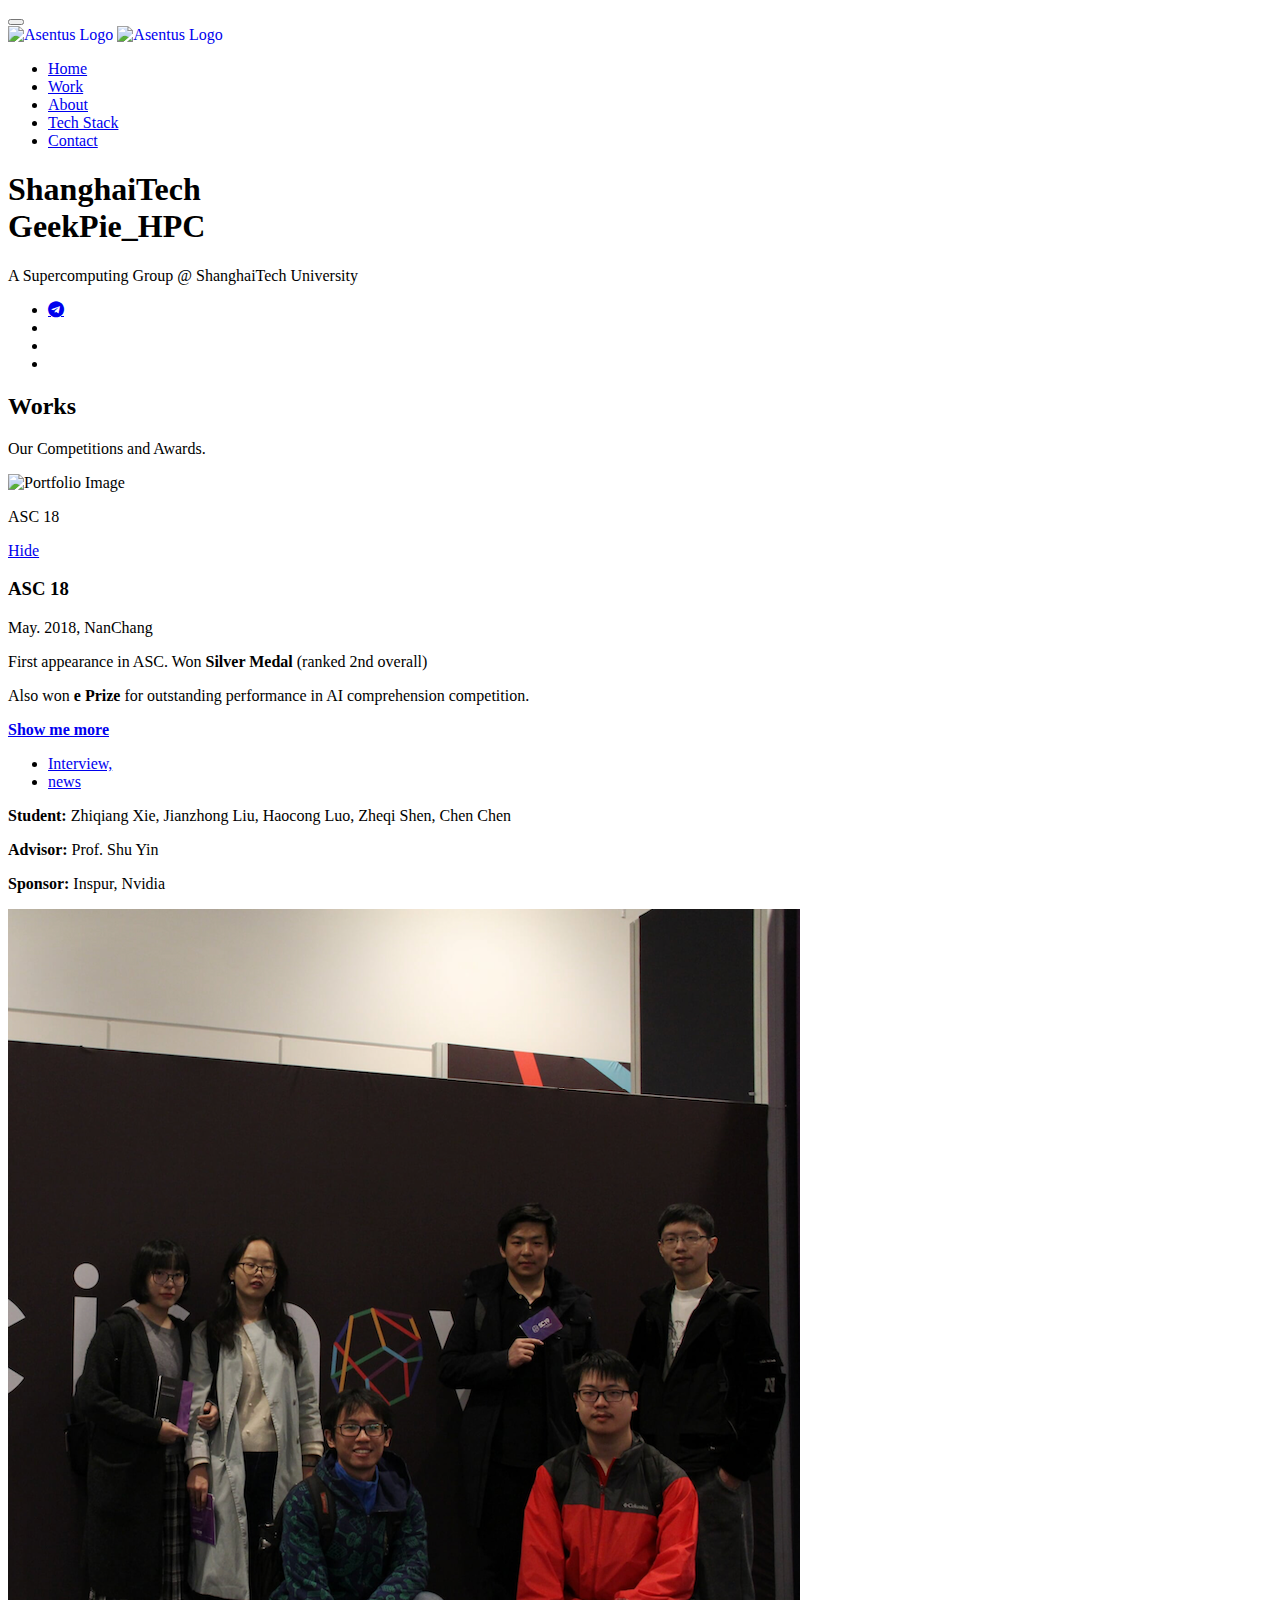
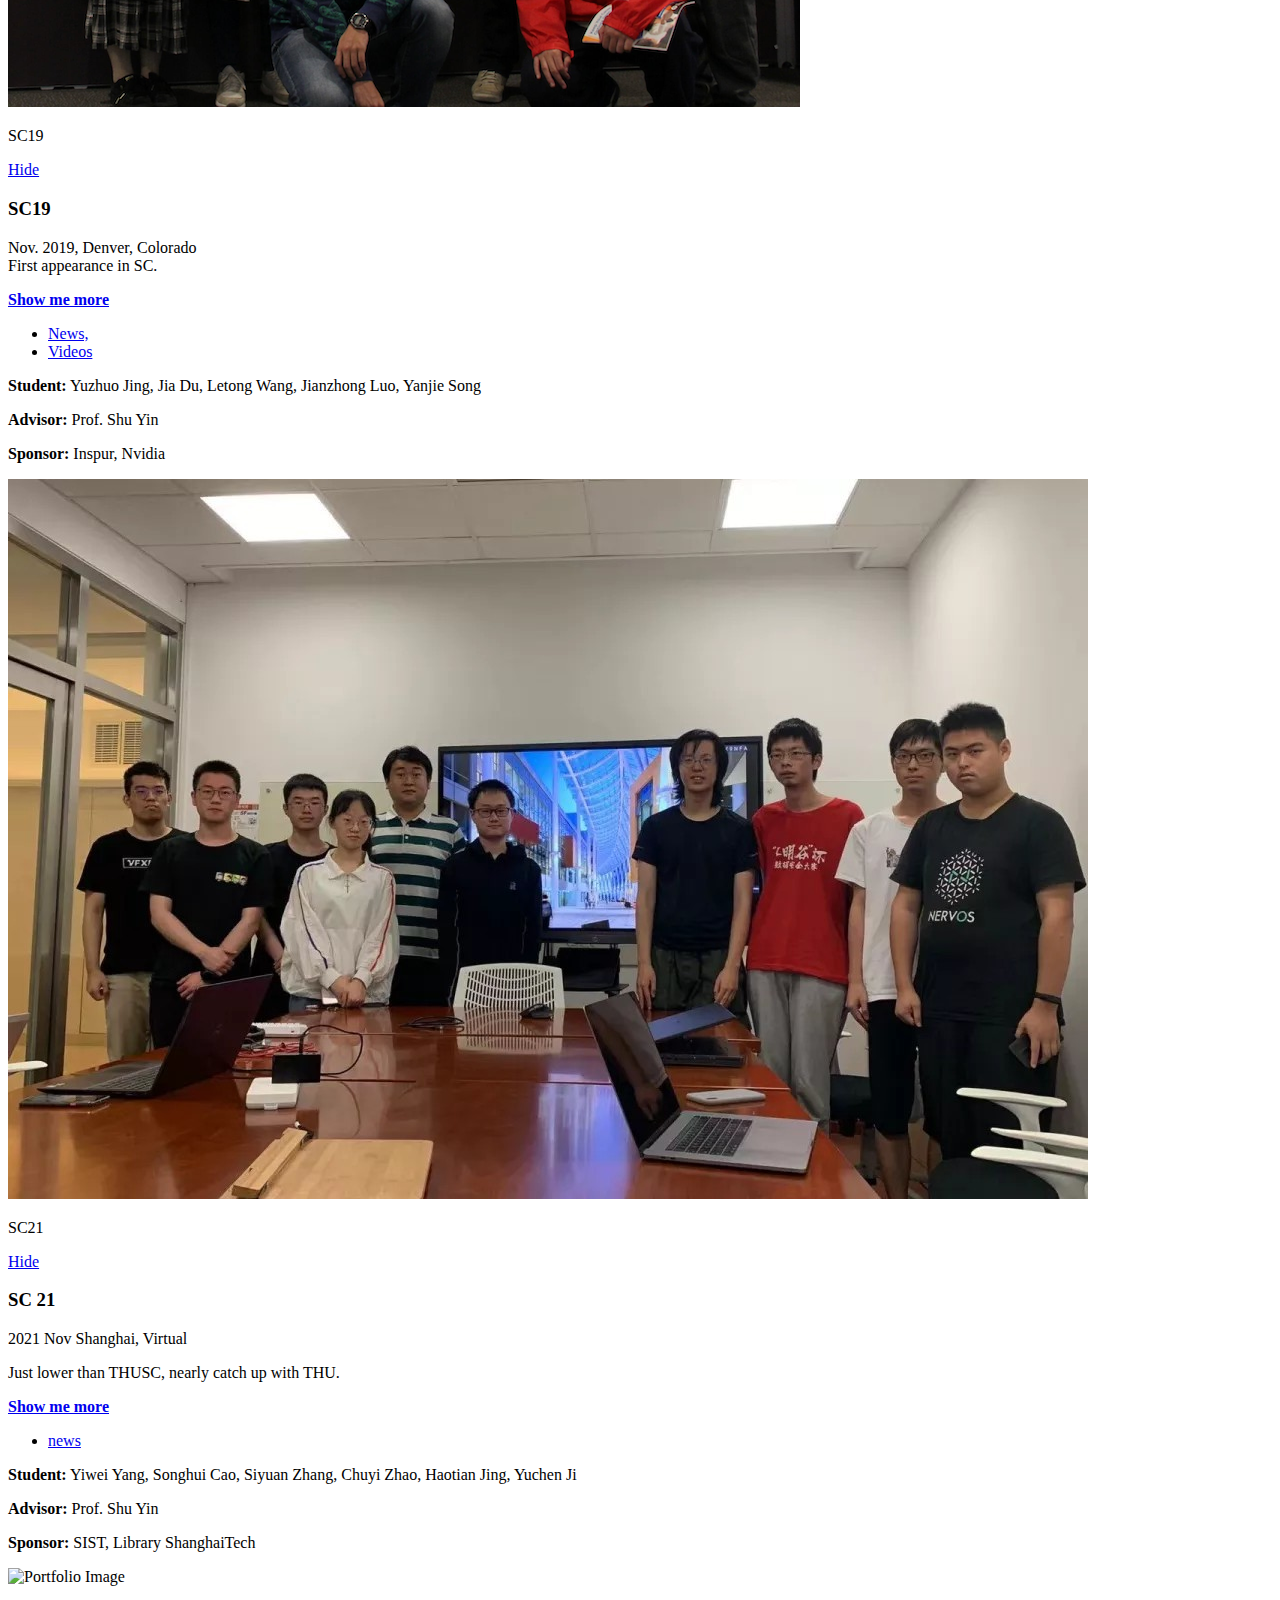
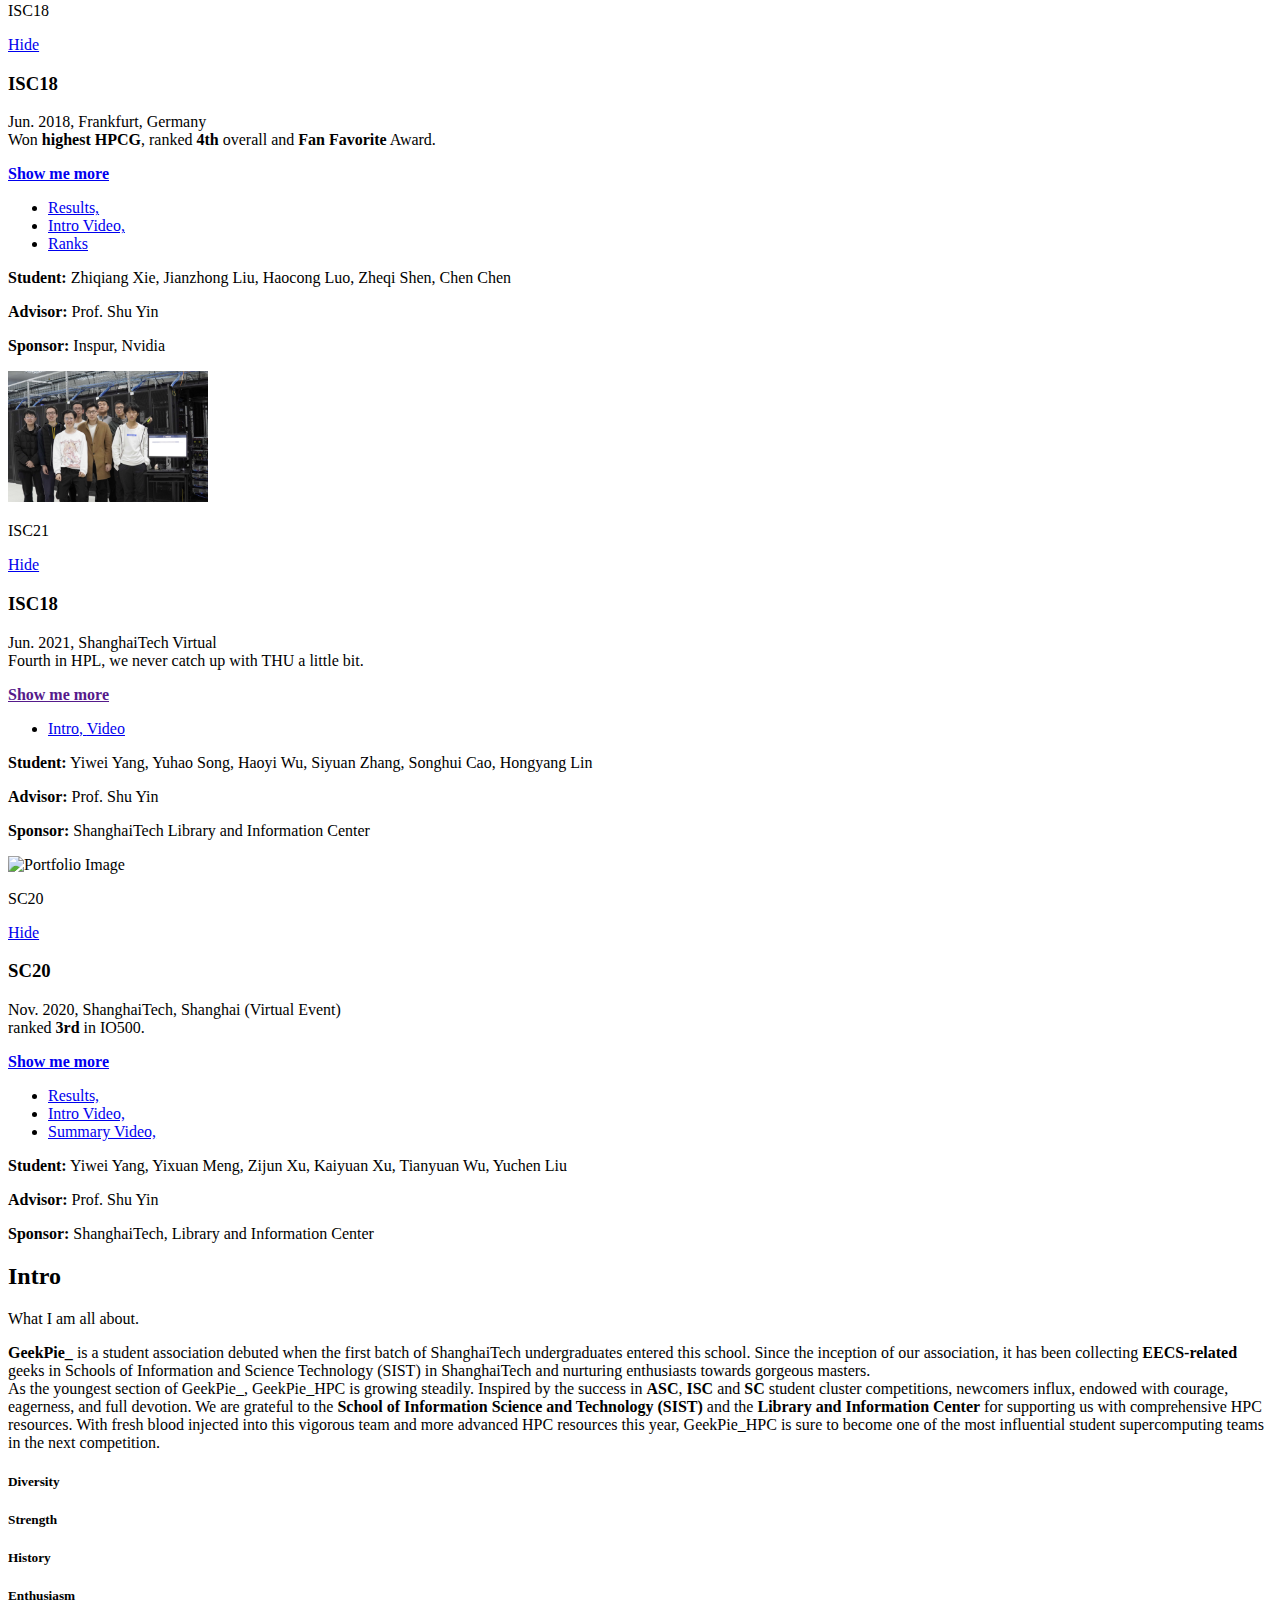
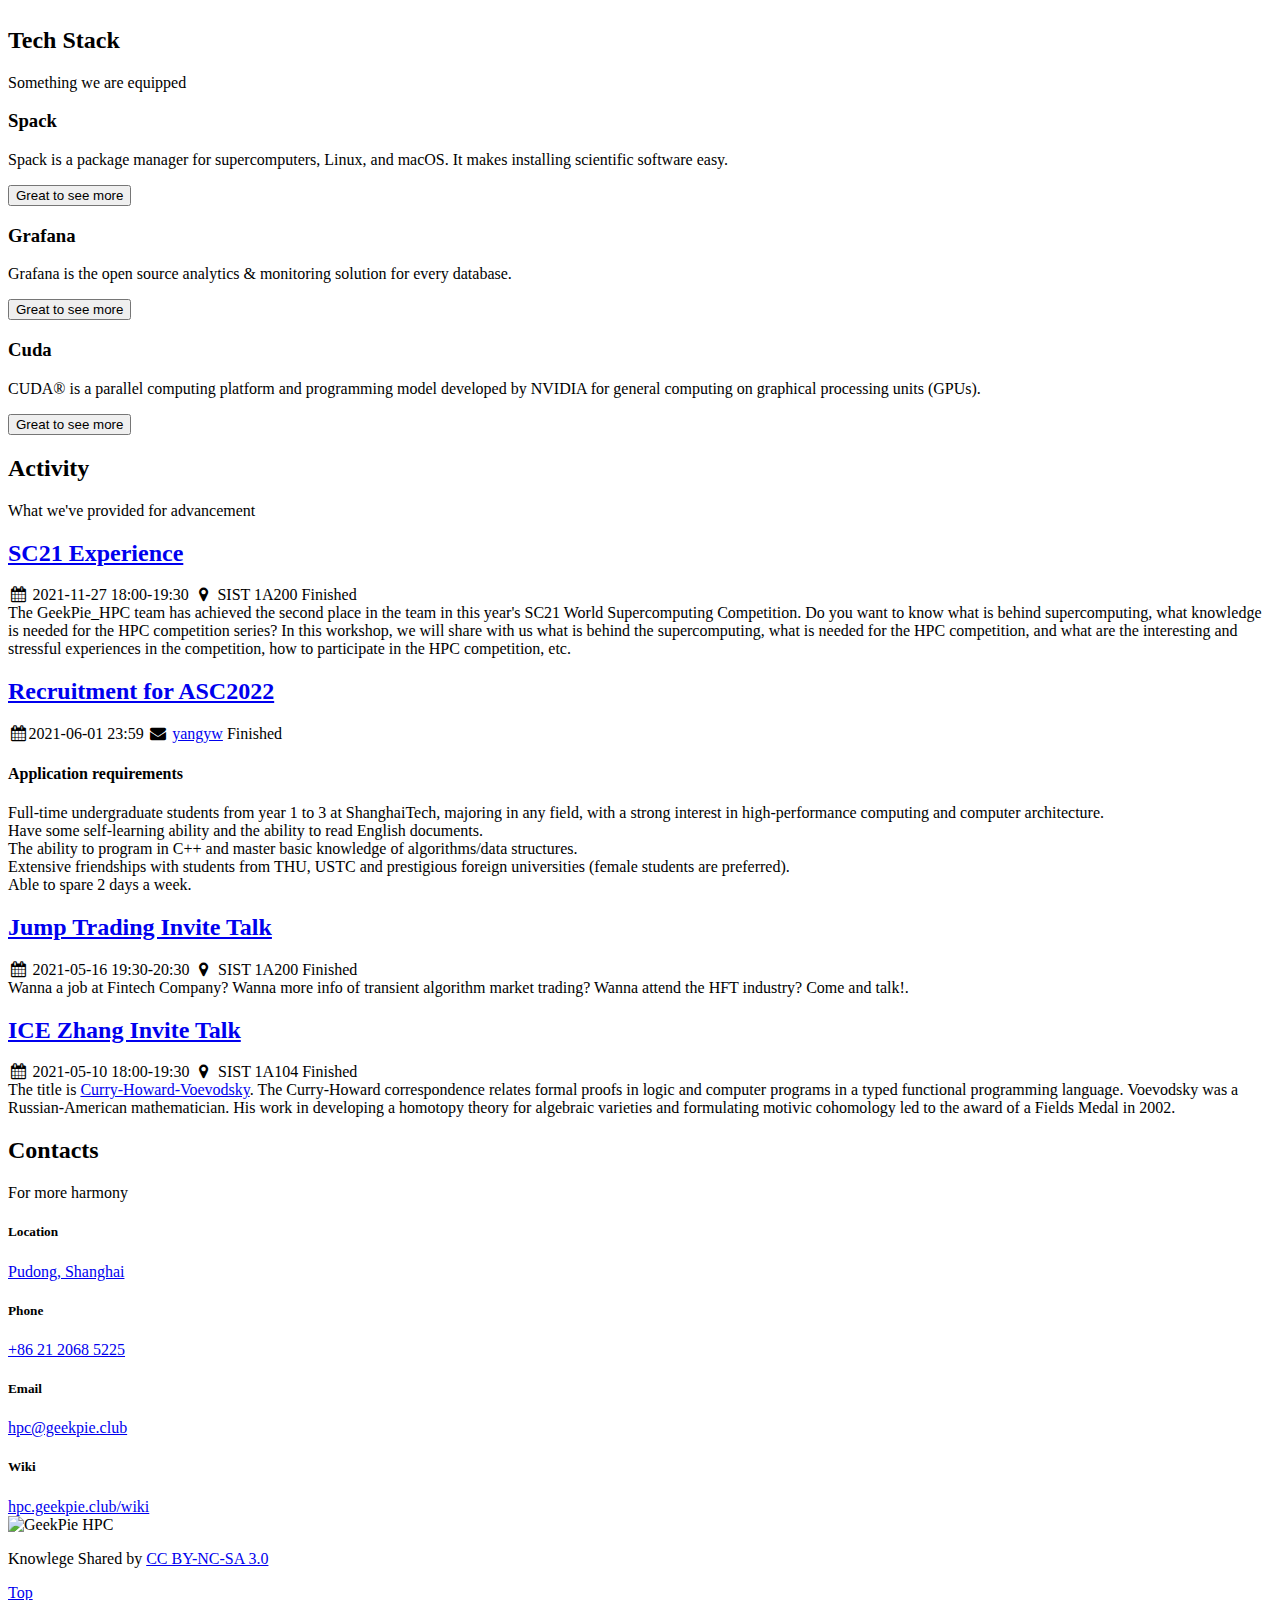
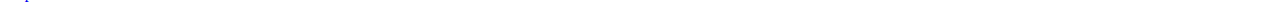
==== commit 67173a12: "add social account" ====
--- a/index.html
+++ b/index.html
@@ -148,6 +148,7 @@
                     </div>
                     <ul class="list-inline">
 
+                        <li><a title="Telegram" href="https://t.me/+XIV5suoEefw0YWRl" class="fa fa-telegram"><i></i></a></li>
 
                         <li><a title="Github" target="_blank" rel="noopener" href="https://github.com/geekpiehpc"
                                 class="social-icons"><i class="icon-social-github"></i></a></li>
@@ -155,8 +156,9 @@
                         <li><a title="Linkedin" href="https://www.linkedin.com/company/72001397/"
                                 class="social-icons"><i class="icon-social-linkedin"></i></a></li>
 
-                        <li><a title="Twitter" href="https://twitter.com/ShanghaitechUni" class="social-icons"><i
+                        <li><a title="Twitter" href="https://twitter.com/Geekpie_HPC" class="social-icons"><i
                                     class="icon-social-twitter"></i></a></li>
+
 
                     </ul>
                 </div>
@@ -794,7 +796,7 @@
                                     <span><i class="fa fa-calendar fa-fw"></i> 2021-11-27 18:00-19:30 </span>
                                     <span><i class="fa fa-map-marker fa-fw"></i> SIST 1A200</span>
                                     <span class="event-status">
-                                        <span class="label label-success">On Going</span></span>
+                                        <span class="label label-info">Finished</span></span>
 
                                 </div>
                                 <div class="event-abstract">
@@ -912,8 +914,8 @@
                             </div>
 
                             <div class="col-md-3 col-xs-6 md-margin-b-30">
-                                <h5>Web</h5>
-                                <a href="https://hpc.geekpie.club">hpc.geekpie.club</a>
+                                <h5>Wiki</h5>
+                                <a href="https://hpc.geekpie.club/wiki">hpc.geekpie.club/wiki</a>
                             </div>
 
                         </div>
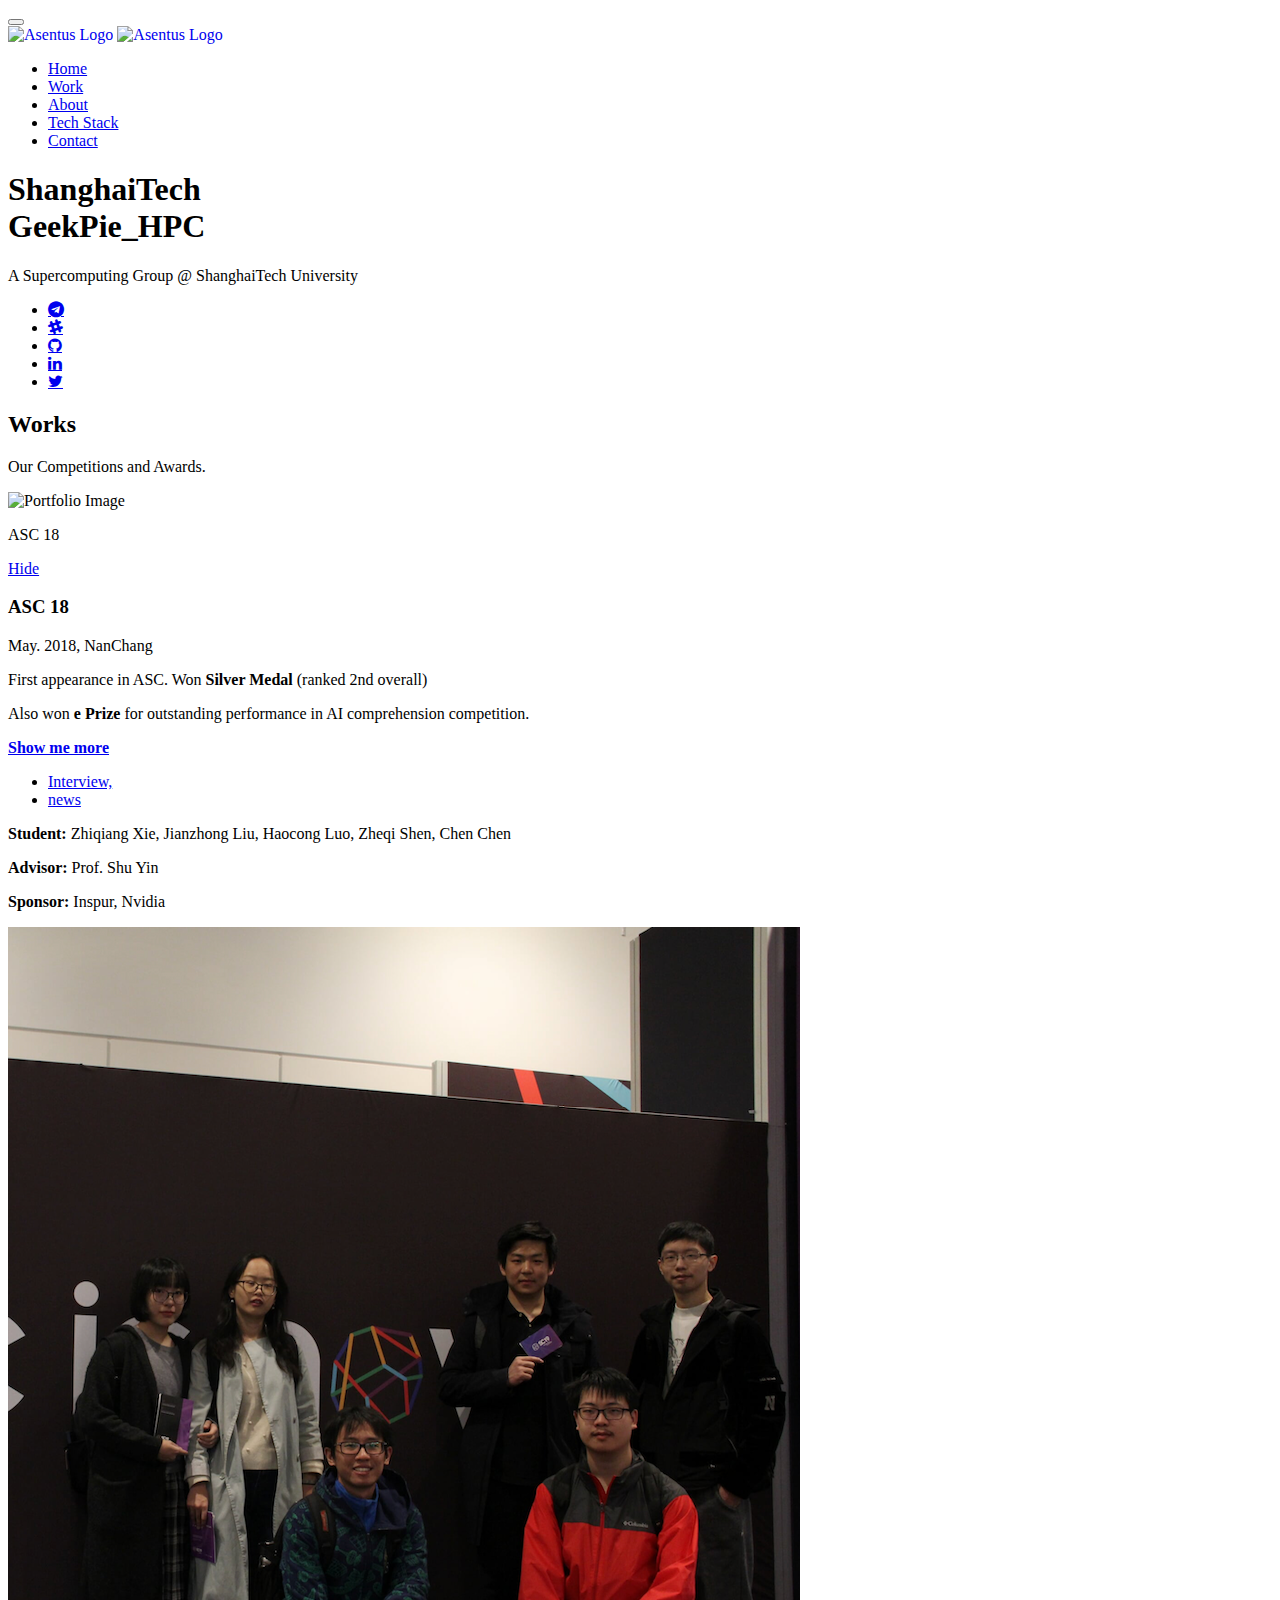
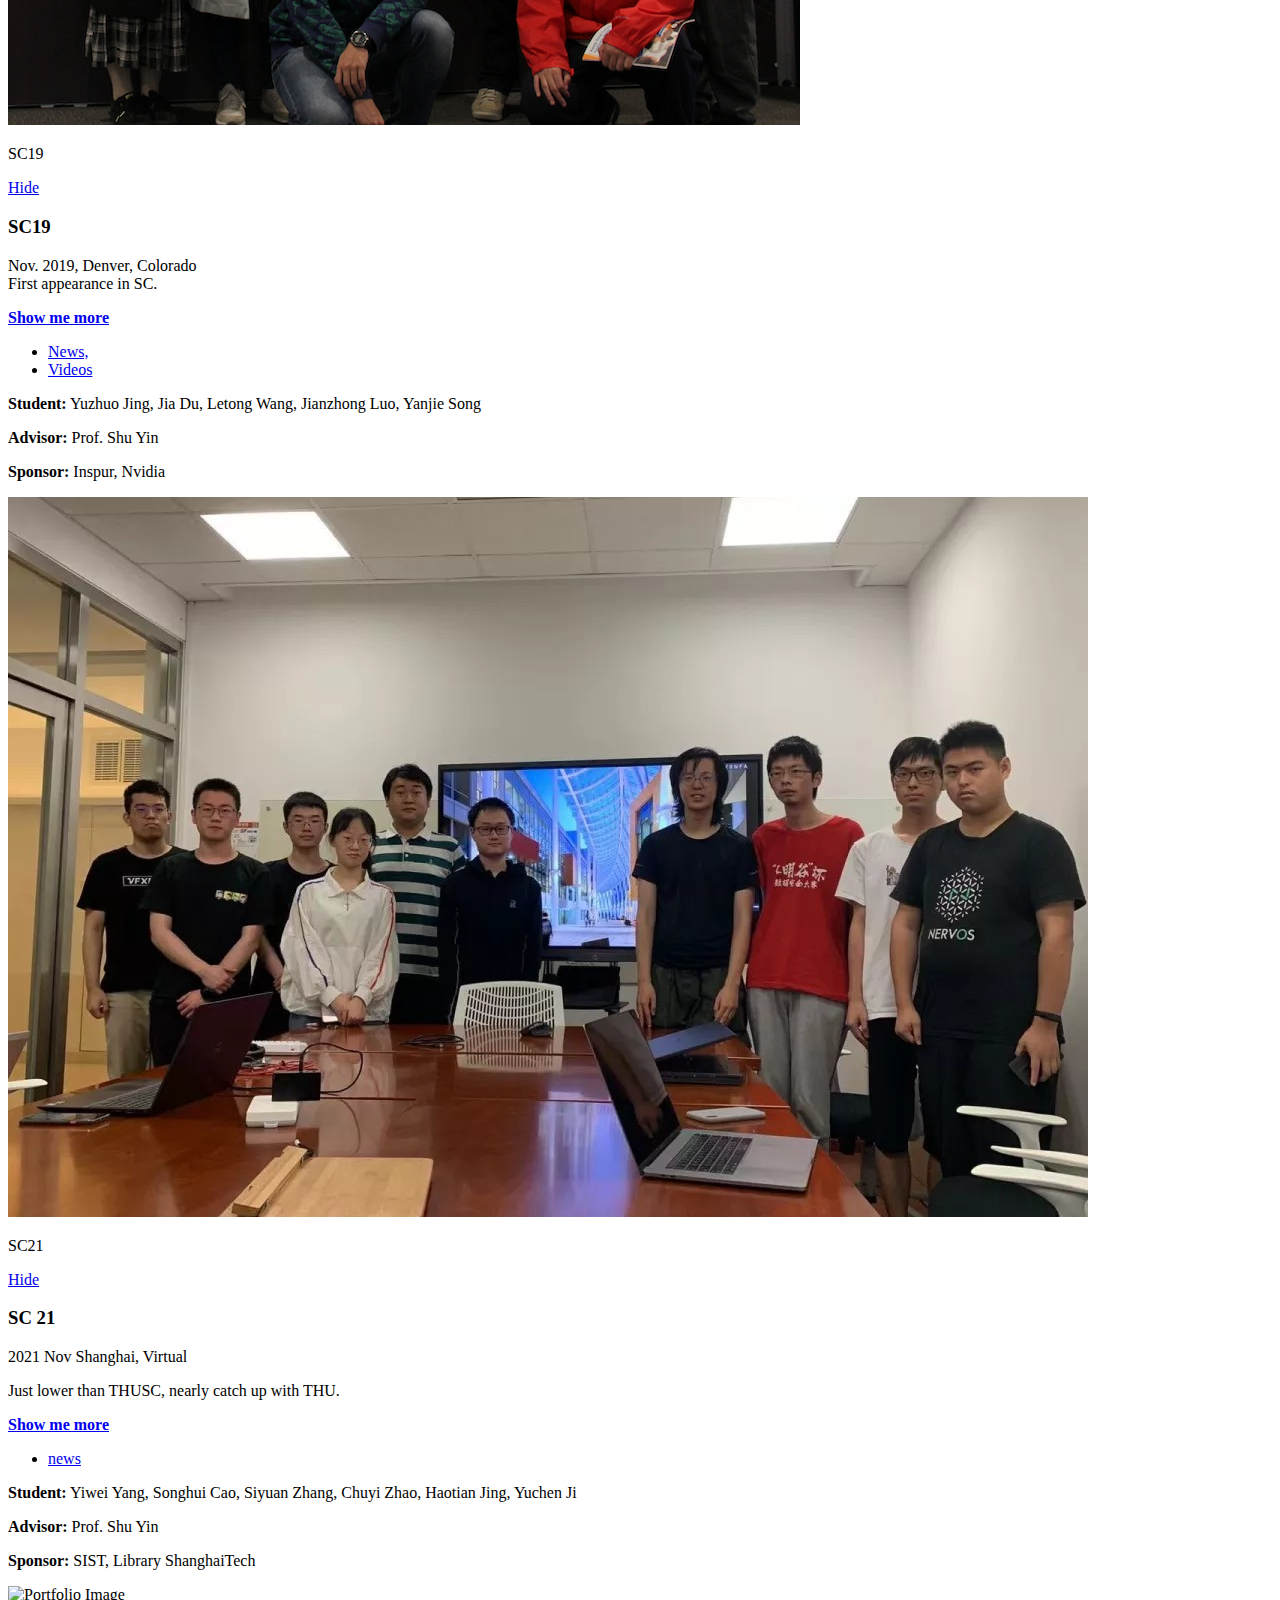
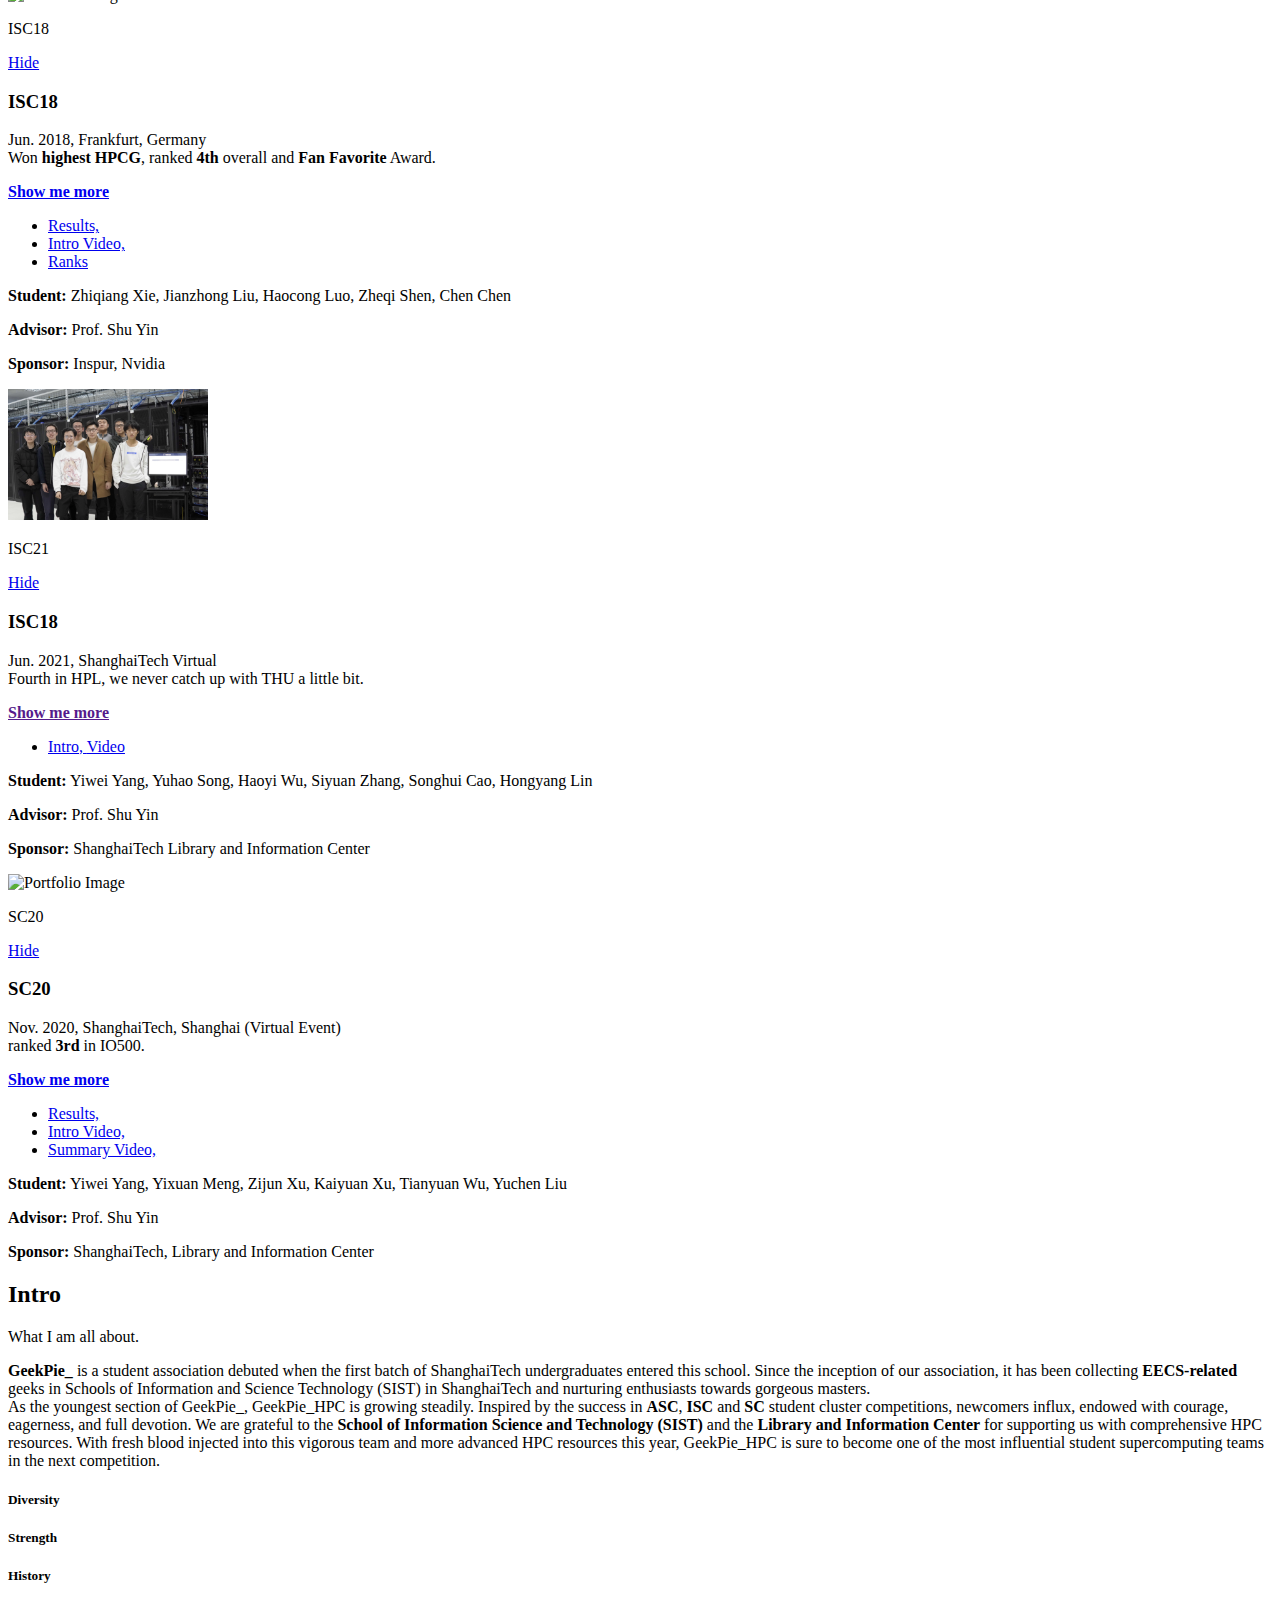
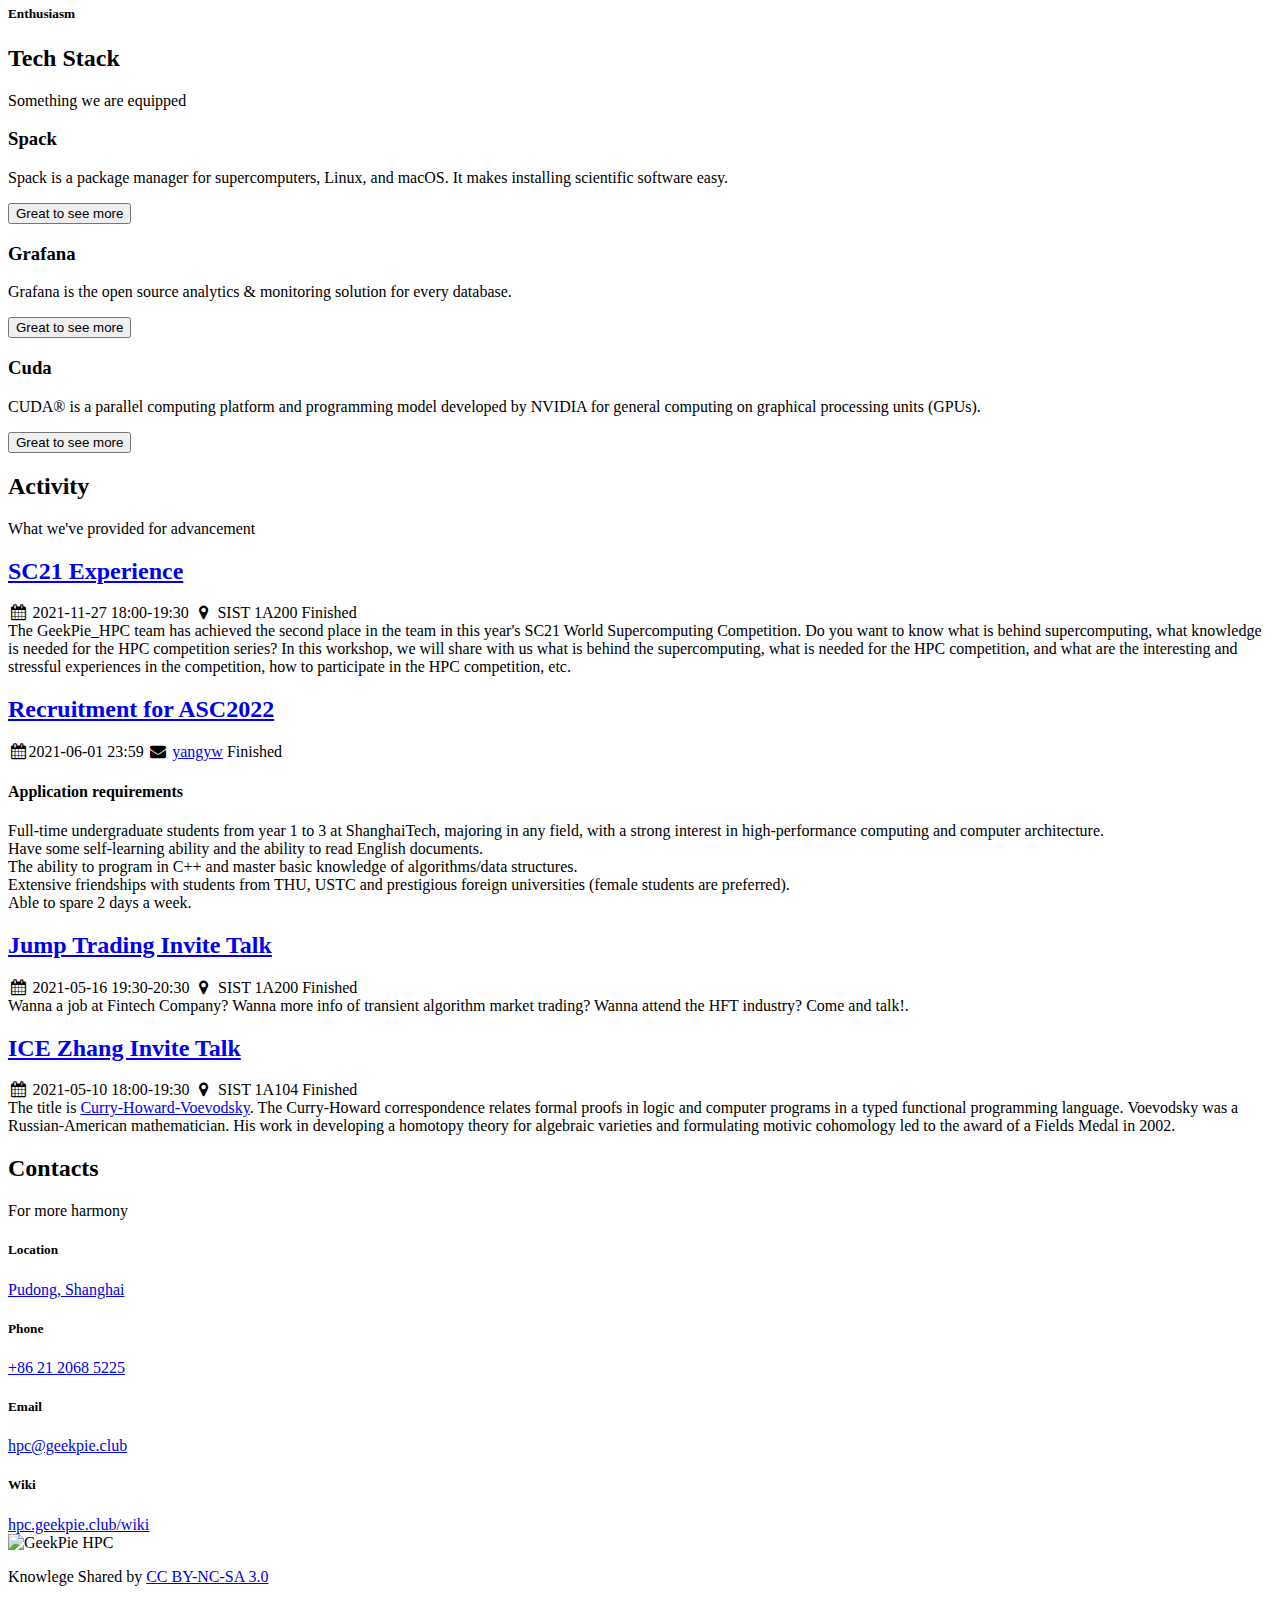
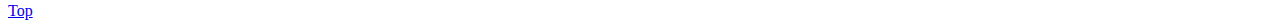
==== commit 81b7fe31: "add social media 2" ====
--- a/index.html
+++ b/index.html
@@ -148,16 +148,18 @@
                     </div>
                     <ul class="list-inline">
 
-                        <li><a title="Telegram" href="https://t.me/+XIV5suoEefw0YWRl" class="fa fa-telegram"><i></i></a></li>
-
-                        <li><a title="Github" target="_blank" rel="noopener" href="https://github.com/geekpiehpc"
-                                class="social-icons"><i class="icon-social-github"></i></a></li>
+                        <li><a title="Telegram" href="https://t.me/+XIV5suoEefw0YWRl" class="fa fa-telegram"><i></i></a>
+                        </li>
+
+                        <li><a title="Slack" href="https://geekpiehpc.slack.com" class="fa fa-slack"><i></i></a></li>
+
+                        <li><a title="Github" href="https://github.com/geekpiehpc" class="fa fa-github"><i></i></a></li>
 
                         <li><a title="Linkedin" href="https://www.linkedin.com/company/72001397/"
-                                class="social-icons"><i class="icon-social-linkedin"></i></a></li>
-
-                        <li><a title="Twitter" href="https://twitter.com/Geekpie_HPC" class="social-icons"><i
-                                    class="icon-social-twitter"></i></a></li>
+                                class="fa fa-linkedin"><i></i></a></li>
+
+                        <li><a title="Twitter" href="https://twitter.com/Geekpie_HPC" class="fa fa-twitter"><i></i></a>
+                        </li>
 
 
                     </ul>
@@ -800,8 +802,13 @@
 
                                 </div>
                                 <div class="event-abstract">
-                                    The GeekPie_HPC team has achieved the second place in the team in this year's SC21 World Supercomputing Competition. Do you want to know what is behind supercomputing, what knowledge is needed for the HPC competition series? In this workshop, we will share with us what is behind the supercomputing, what is needed for the HPC competition, and what are the interesting and stressful experiences in the competition, how to participate in the HPC competition, etc.
-                                    
+                                    The GeekPie_HPC team has achieved the second place in the team in this year's SC21
+                                    World Supercomputing Competition. Do you want to know what is behind supercomputing,
+                                    what knowledge is needed for the HPC competition series? In this workshop, we will
+                                    share with us what is behind the supercomputing, what is needed for the HPC
+                                    competition, and what are the interesting and stressful experiences in the
+                                    competition, how to participate in the HPC competition, etc.
+
                                 </div>
                             </div>
                             <div class="event" data-event-date="2021-04-17">
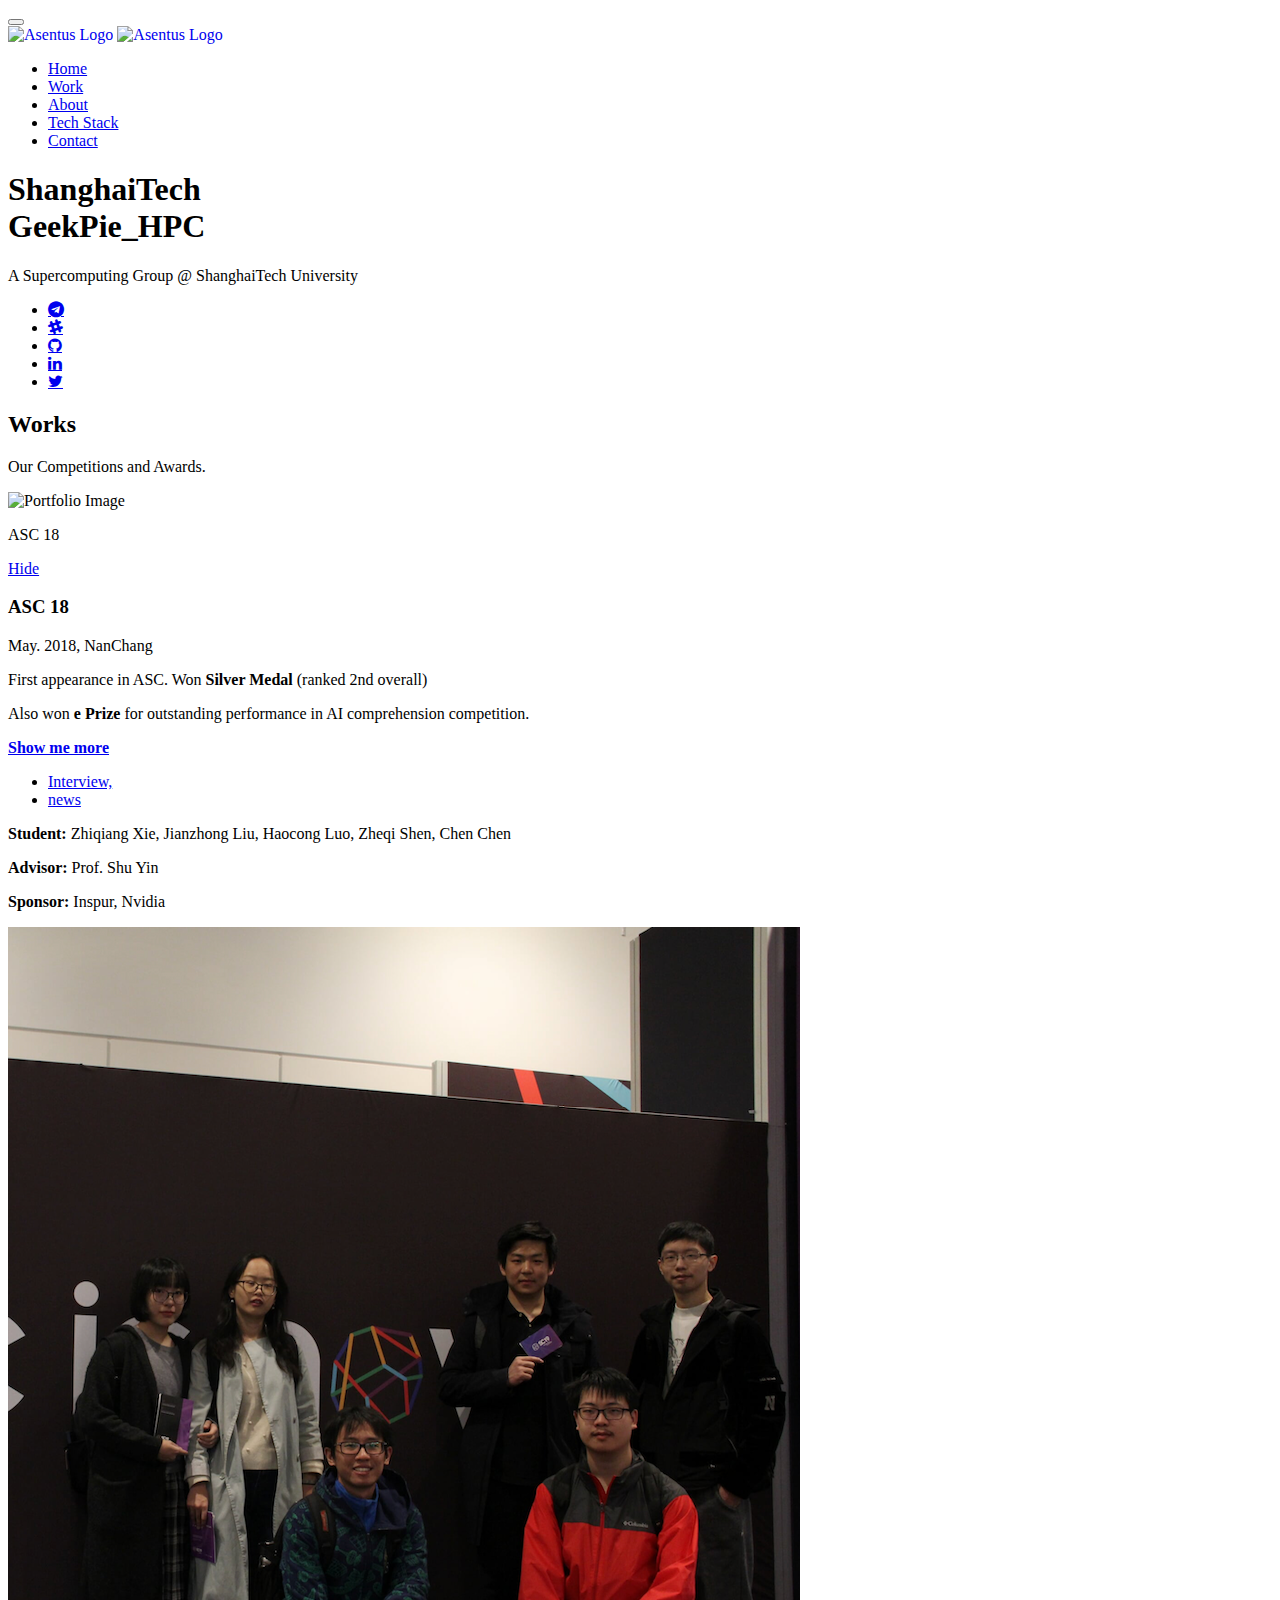
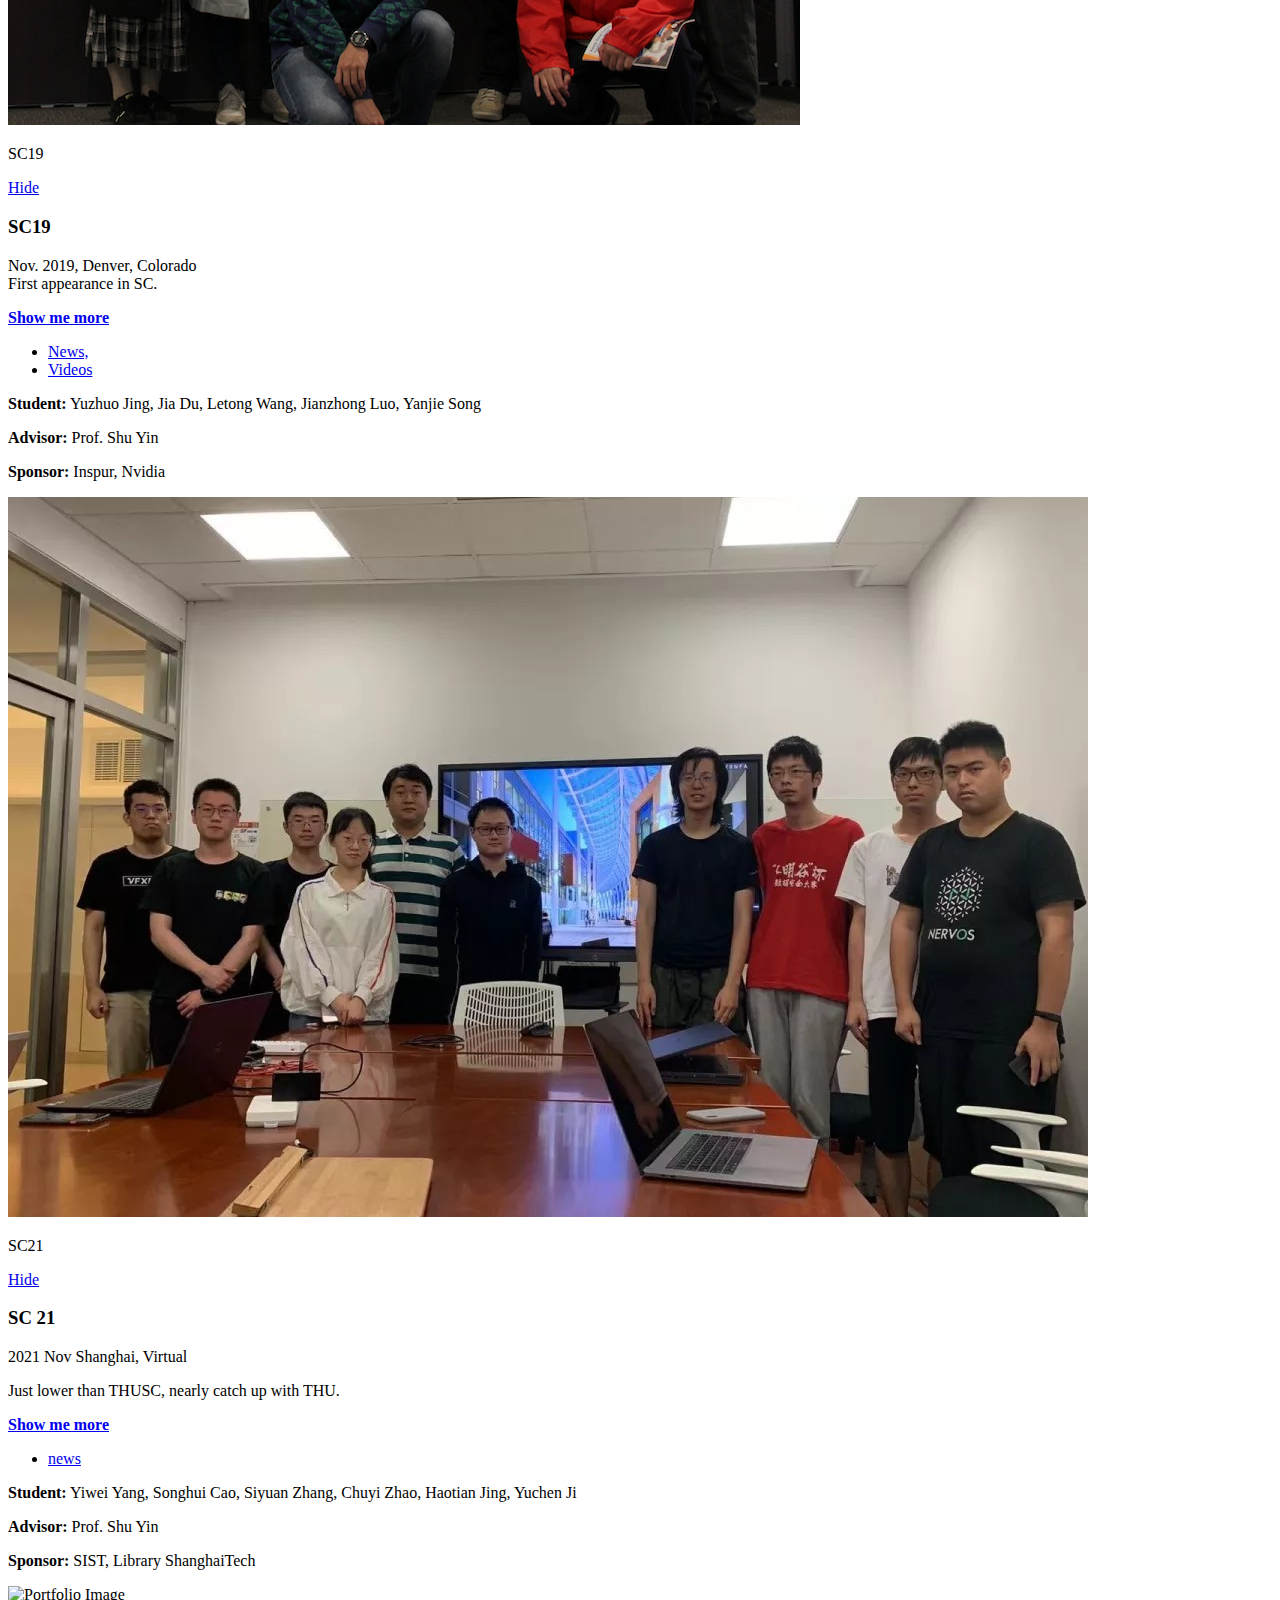
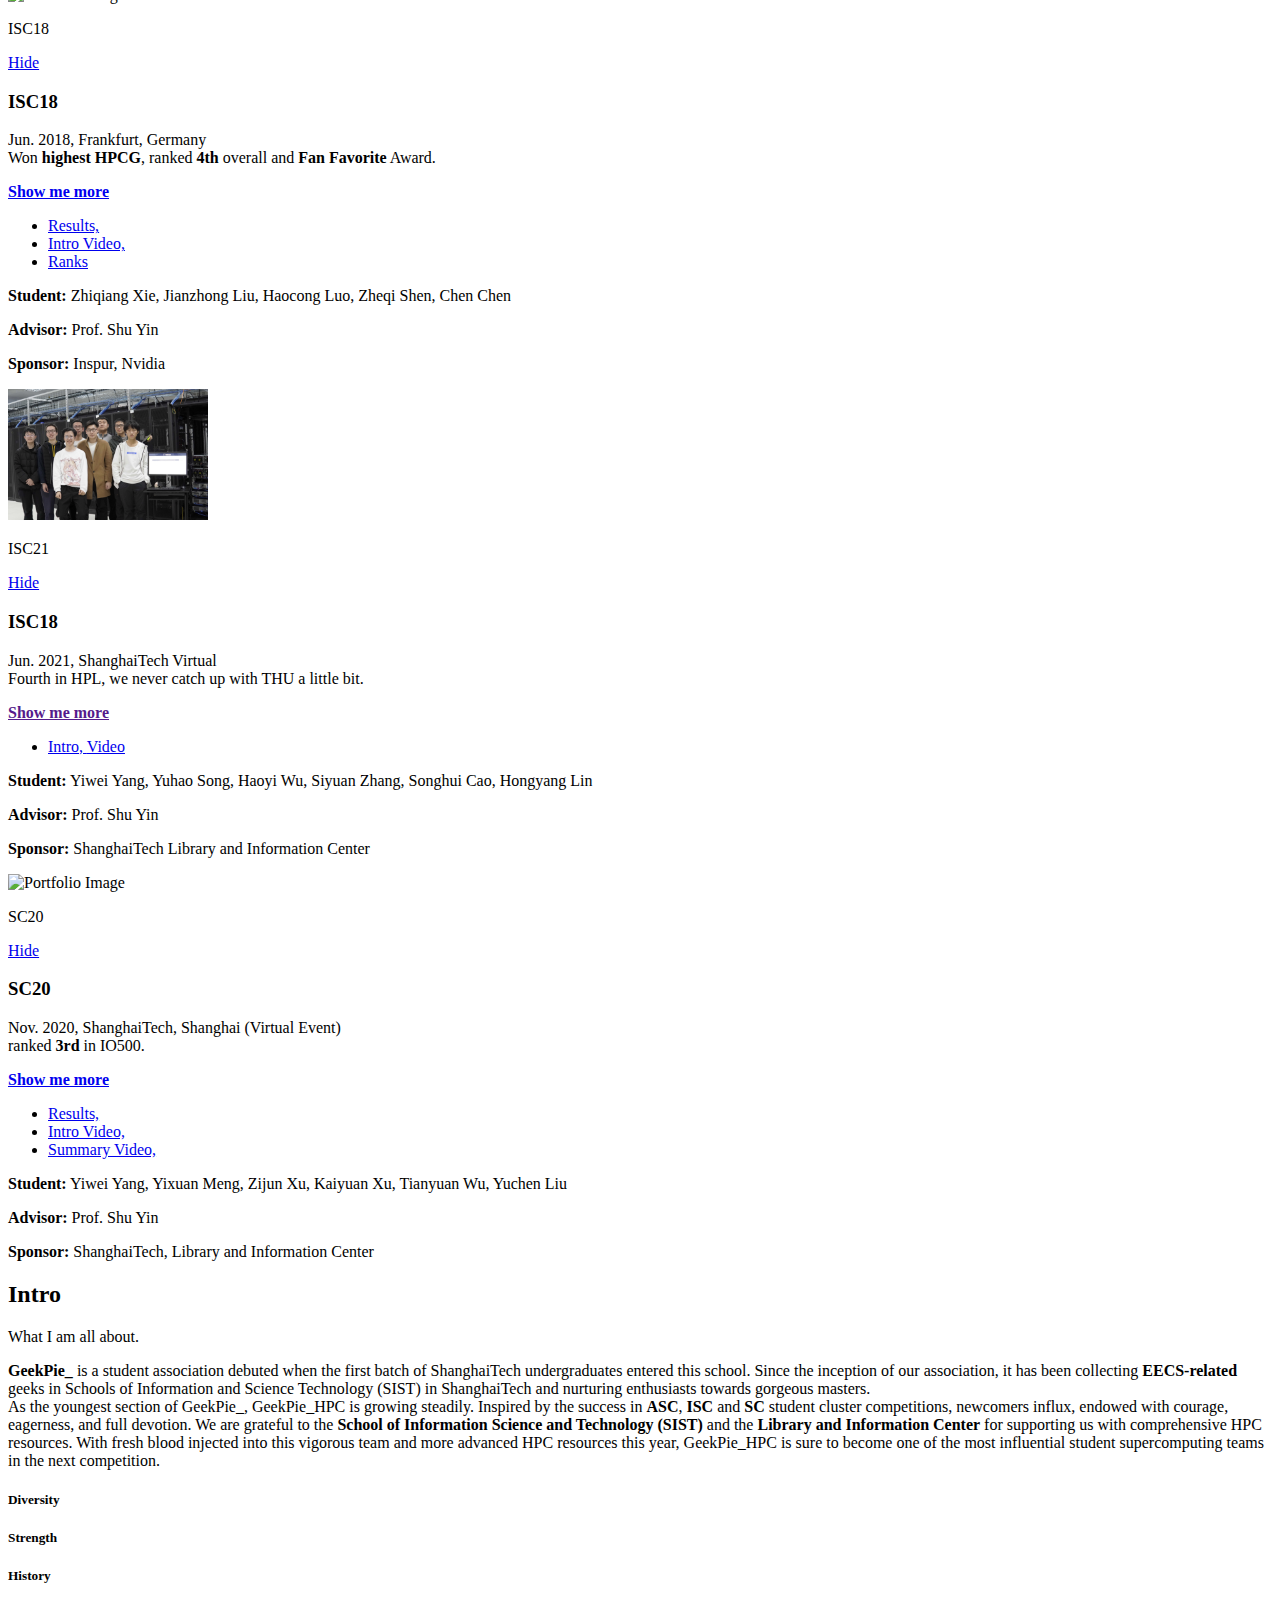
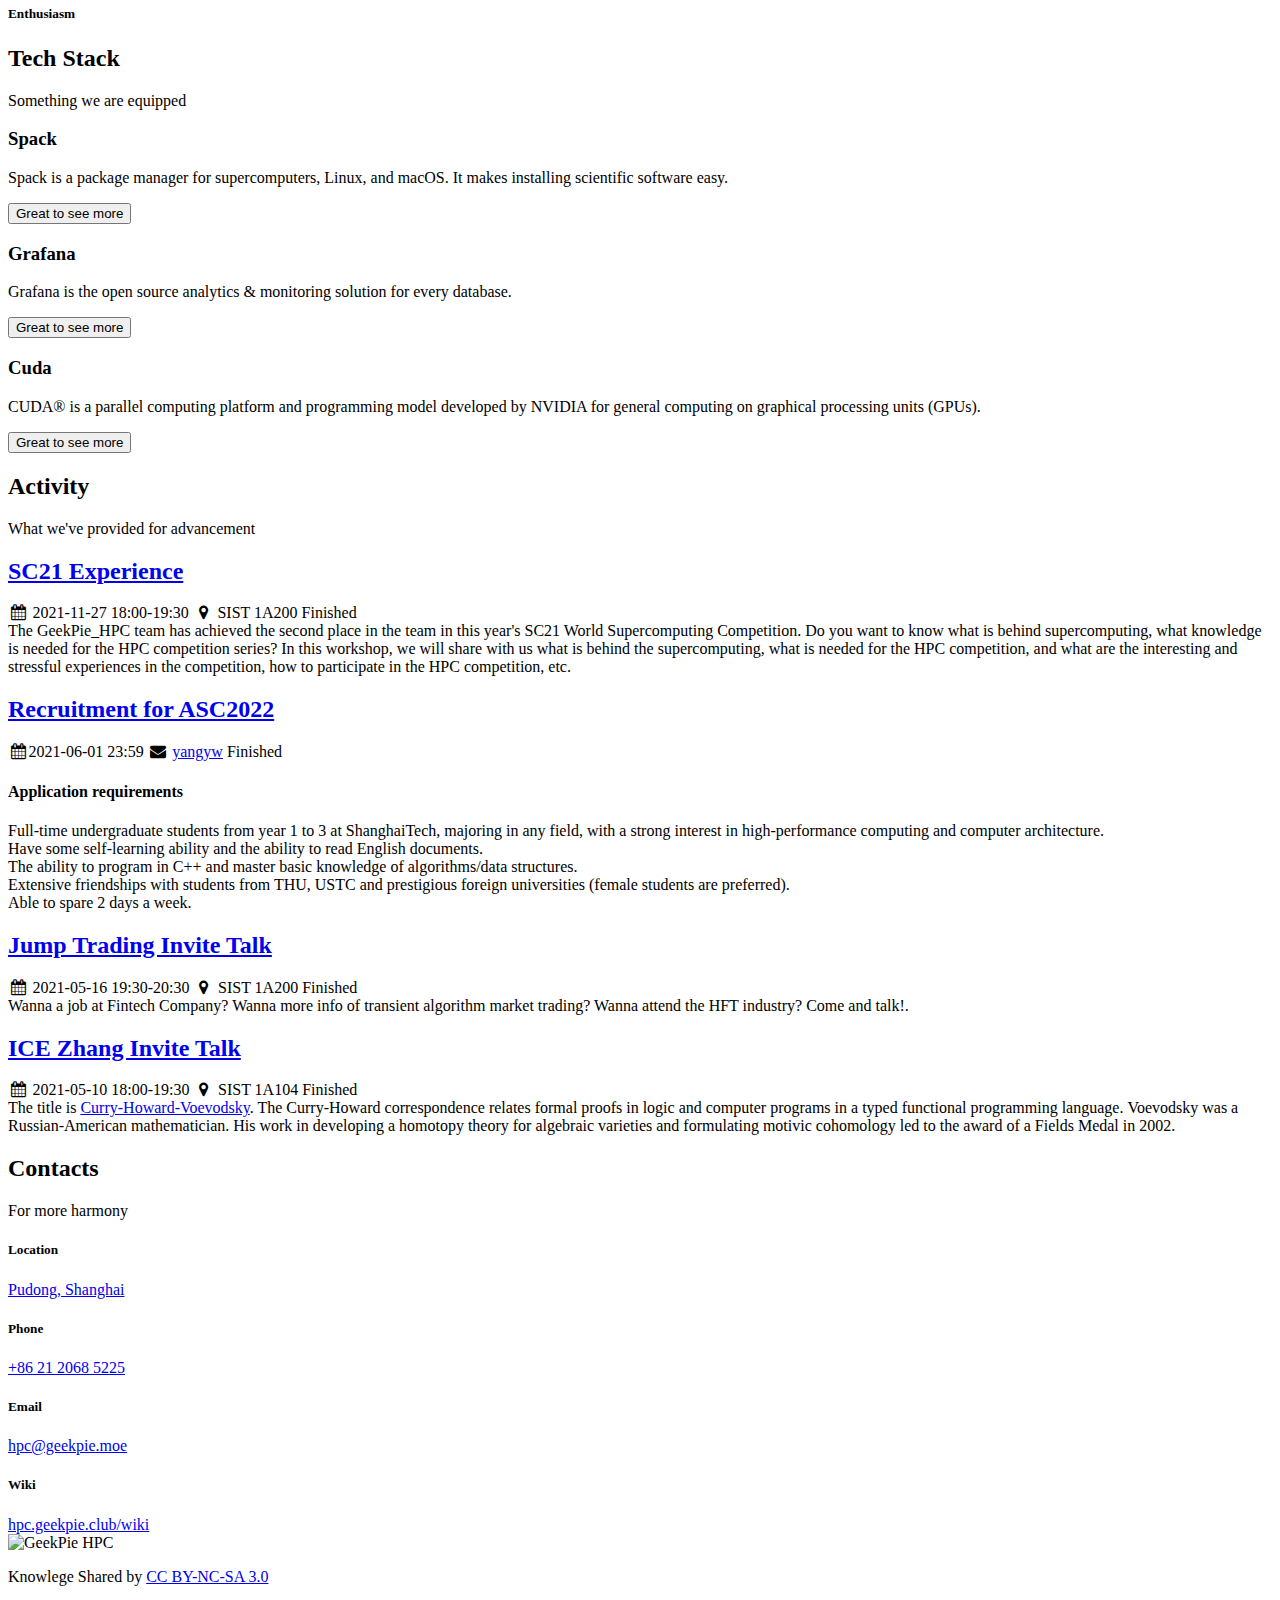
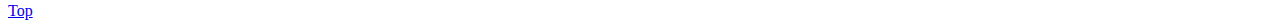
==== commit 57e84da4: "modify mail" ====
--- a/index.html
+++ b/index.html
@@ -917,7 +917,7 @@
 
                             <div class="col-md-3 col-xs-6 md-margin-b-30">
                                 <h5>Email</h5>
-                                <a href="mailto:hpc@geekpie.club">hpc@geekpie.club</a>
+                                <a href="mailto:hpc@geekpie.moe">hpc@geekpie.moe</a>
                             </div>
 
                             <div class="col-md-3 col-xs-6 md-margin-b-30">
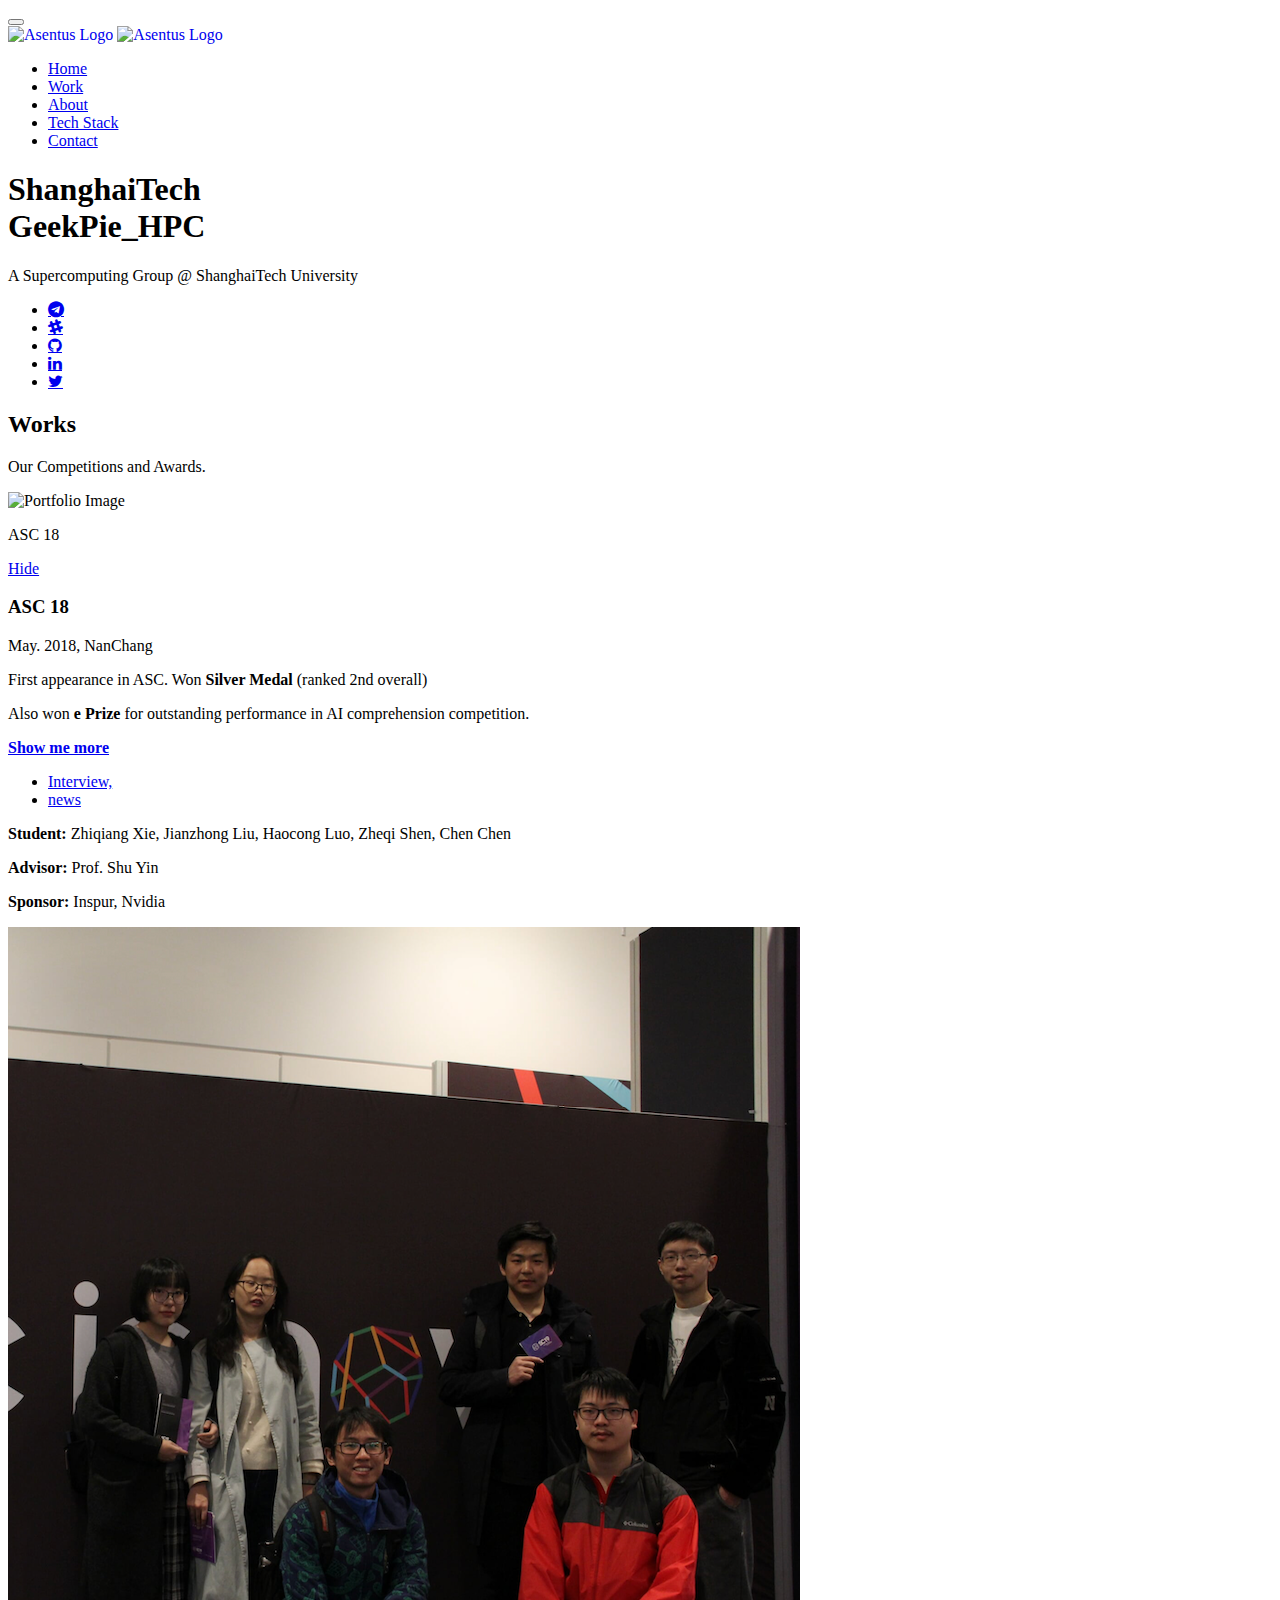
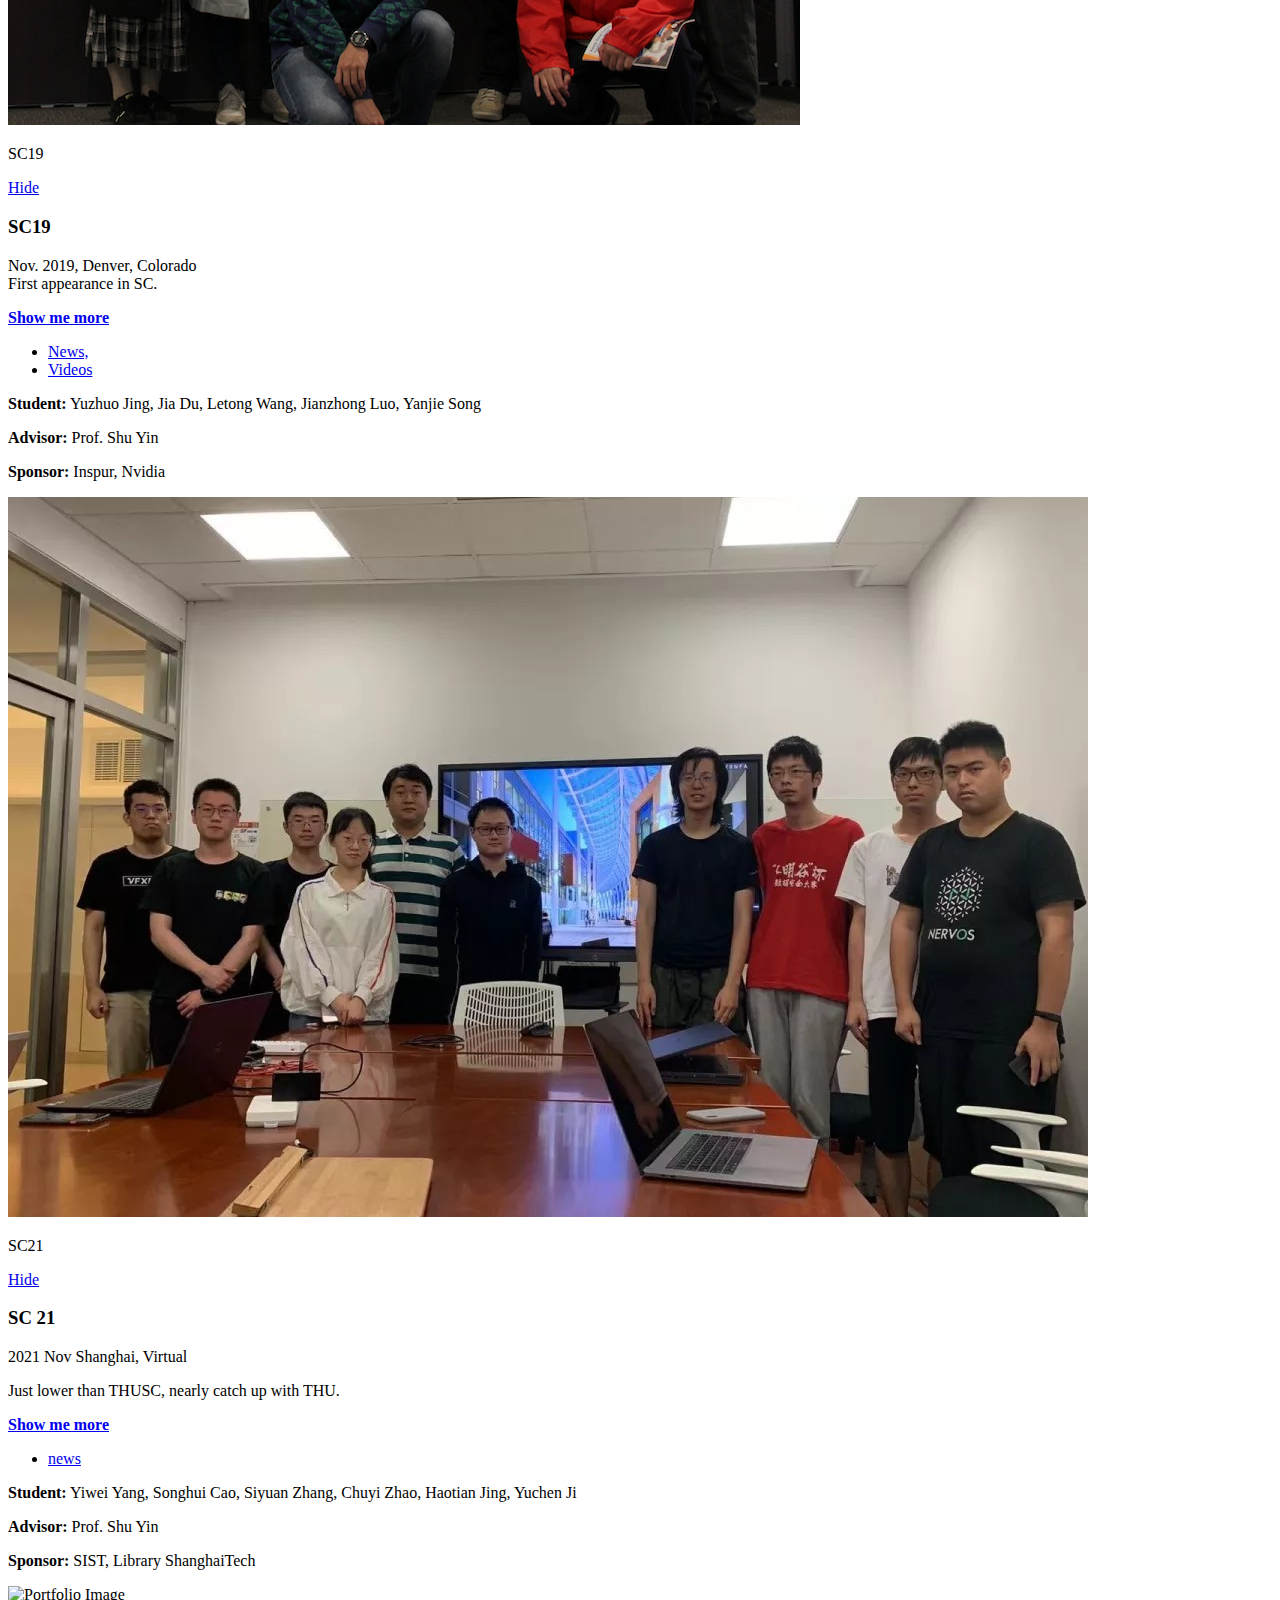
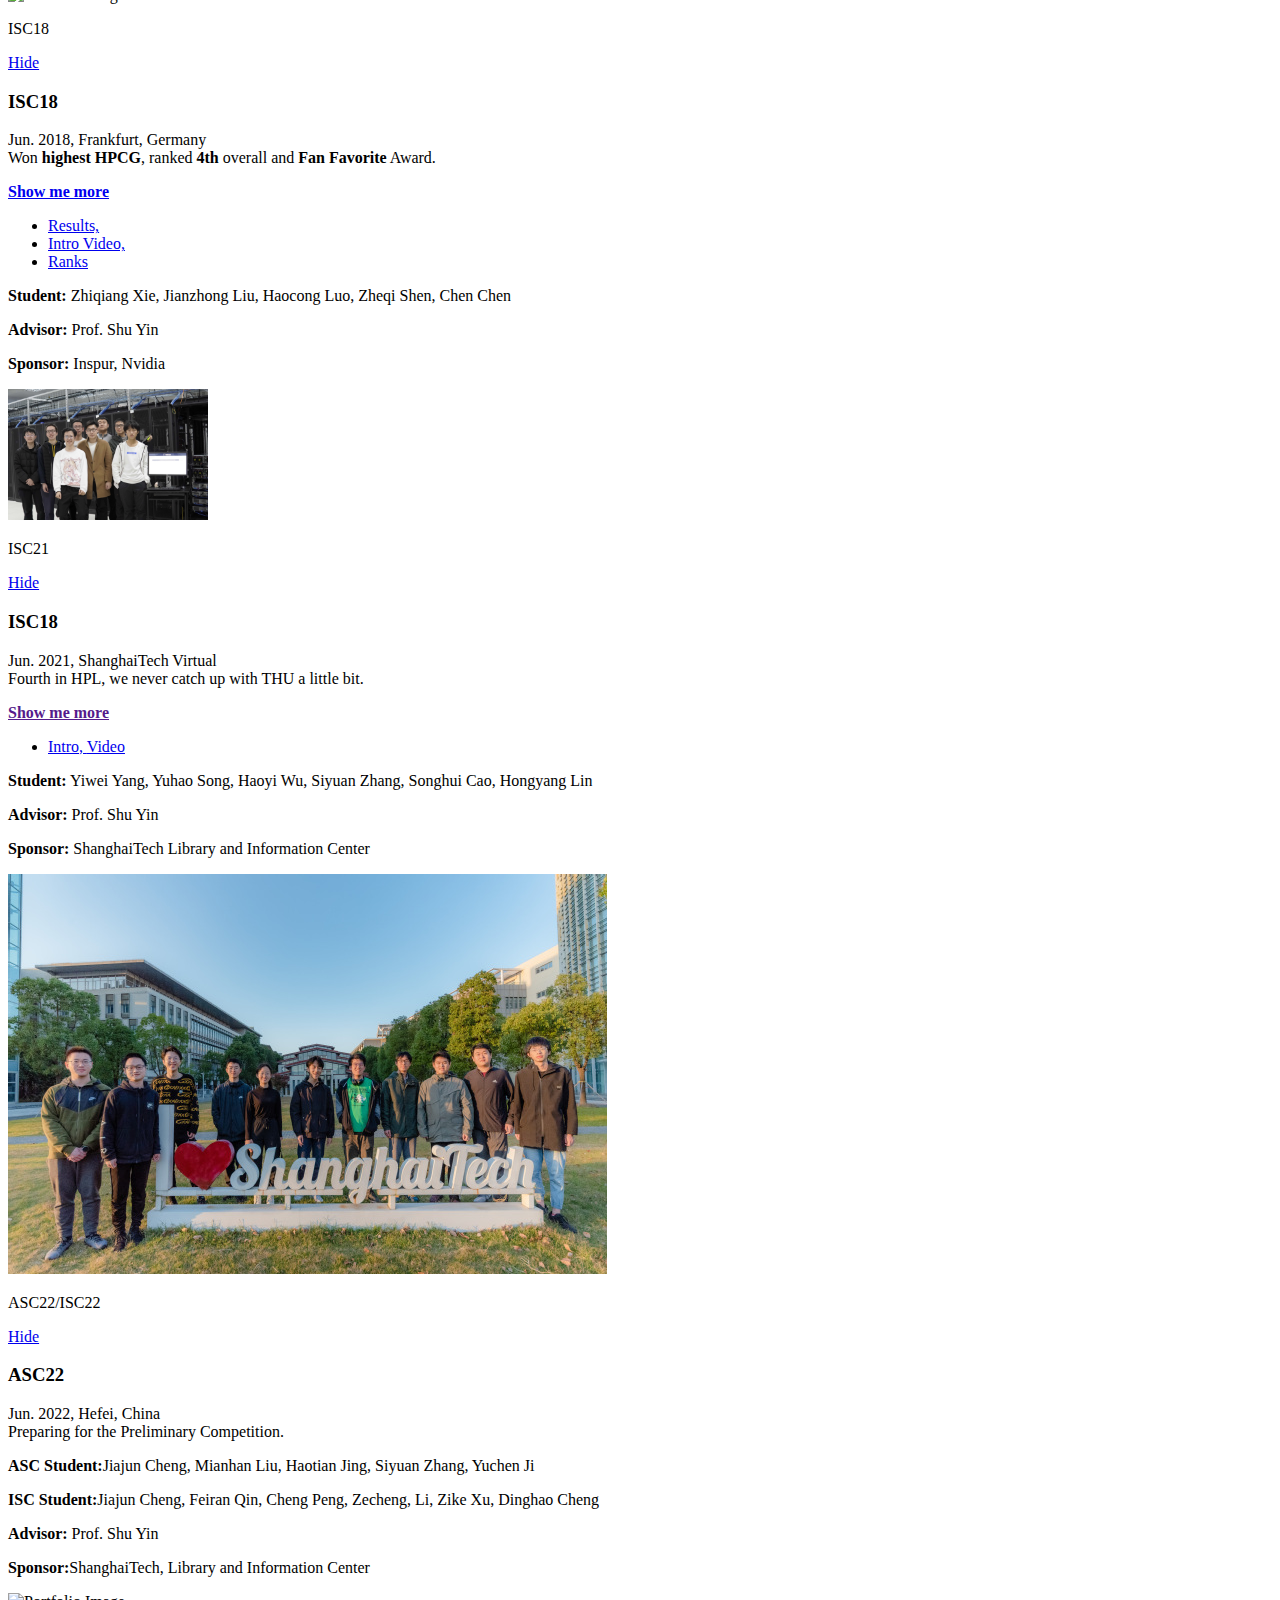
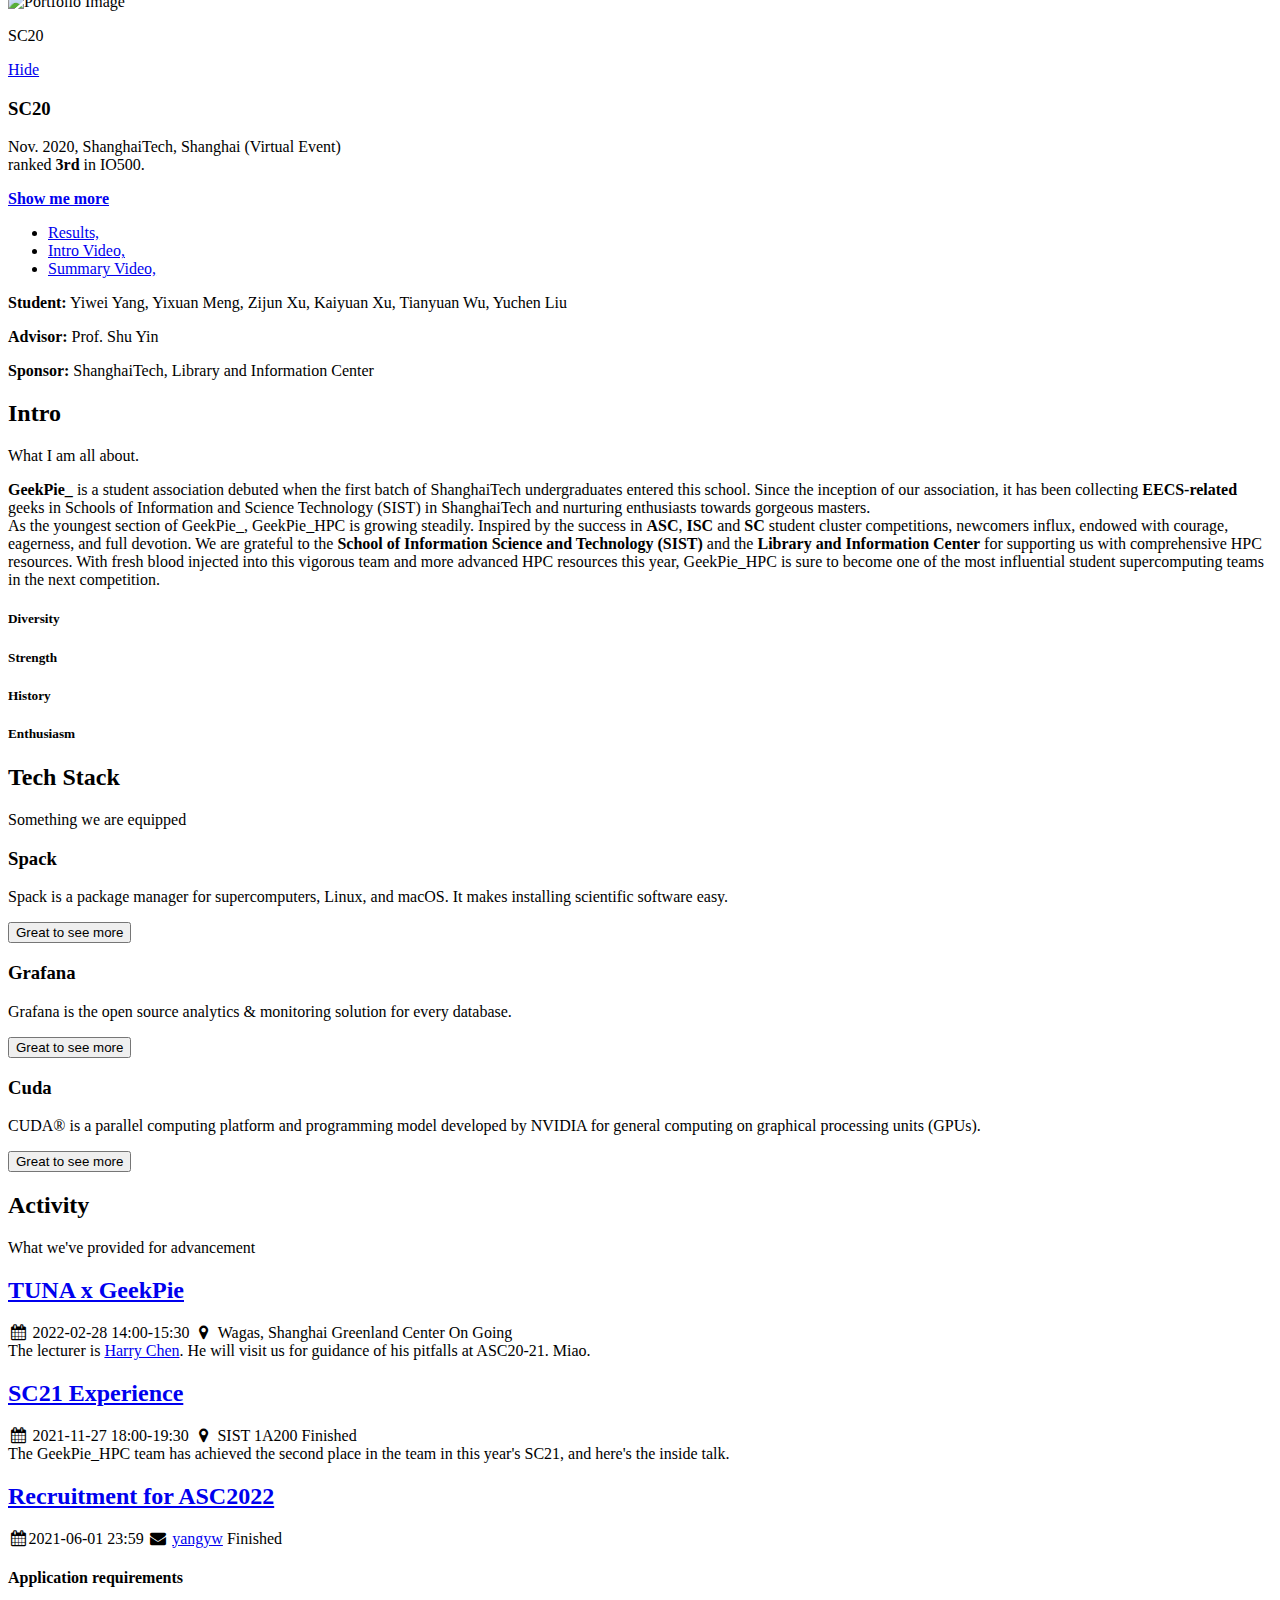
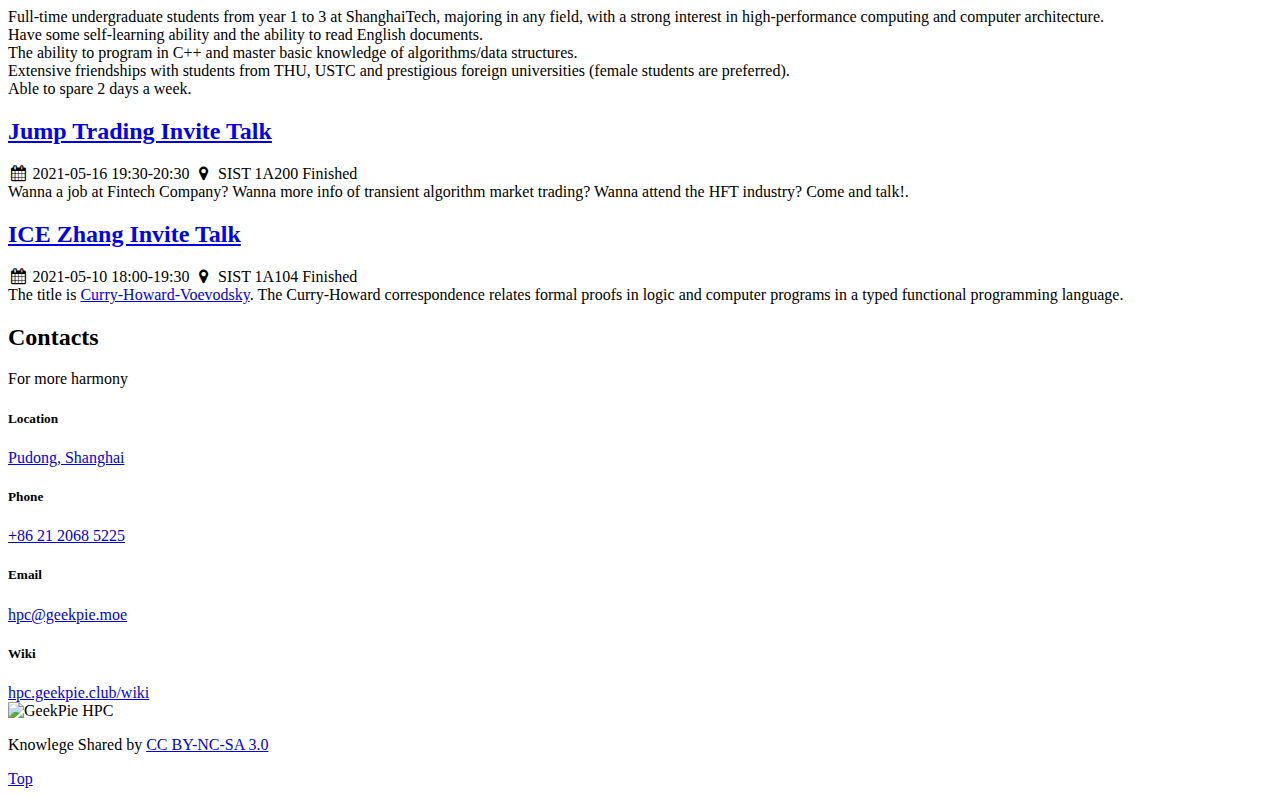
==== commit 187b0b95: "push harrychen" ====
--- a/index.html
+++ b/index.html
@@ -530,72 +530,45 @@
                             </div>
                             <!-- End Work -->
                         </div>
+
                         <div class="masonry-grid-item col-xs-12 col-sm-6 col-md-4 md-margin-b-4">
-                            <!-- Work -->
                             <div class="work work-popup-trigger">
                                 <div class="work-overlay">
-                                    <img class=" img-responsive" src="img/sc20.jpg" alt="Portfolio Image">
+                                    <img class="full-width img-responsive" src="img/800x400/asc22.jpeg"
+                                        alt="Portfolio Image">
                                     <div class="work-overlay-label">
-                                        <p> SC20</p>
+                                        <p> ASC22/ISC22</p>
                                     </div>
                                 </div>
                                 <div class="work-popup-overlay">
                                     <div class="work-popup-content">
                                         <a href="javascript:void(0);" class="work-popup-close">Hide</a>
                                         <div class="margin-b-30">
-                                            <h3 class="margin-b-5">SC20</h3>
-                                            <span>Nov. 2020, ShanghaiTech, Shanghai (Virtual Event)</span>
+                                            <h3 class="margin-b-5">ASC22</h3>
+                                            <span>Jun. 2022, Hefei, China</span>
                                         </div>
                                         <div class="row">
                                             <div class="col-sm-8 work-popup-content-divider sm-margin-b-20">
                                                 <div class="margin-t-10 sm-margin-t-0">
-                                                    ranked <b>3rd</b> in IO500.
-                                                    <p>
-                                                        <b><a target="_blank" rel="noopener"
-                                                                href="https://studentclustercompetition.us/2020/Teams/Team08/index.html">
-                                                                Show me more </a></b>
-                                                    </p>
+                                                    Preparing for the Preliminary Competition.
 
                                                     <ul class="list-inline work-popup-tag">
 
-                                                        <li class="work-popup-tag-item">
-
-                                                            <a class="work-popup-tag-link" target="_blank"
-                                                                rel="noopener"
-                                                                href="https://vscc20.studentclustercompetition.us/">Results,
-                                                            </a>
-
-                                                        </li>
-
-                                                        <li class="work-popup-tag-item">
-
-                                                            <a class="work-popup-tag-link" target="_blank"
-                                                                rel="noopener" href="https://youtu.be/KKeGgy5kV_4">Intro
-                                                                Video, </a>
-
-                                                        </li>
-
-                                                        <li class="work-popup-tag-item">
-
-                                                            <a class="work-popup-tag-link" target="_blank"
-                                                                rel="noopener"
-                                                                href="https://www.youtube.com/watch?v=zvuRphEIkZI">Summary
-                                                                Video, </a>
-
-                                                        </li>
-
 
                                                     </ul>
                                                 </div>
                                             </div>
                                             <div class="col-sm-4">
                                                 <div class="margin-t-10 sm-margin-t-0">
-                                                    <p class="margin-b-5"><strong>Student:</strong> Yiwei Yang, Yixuan
-                                                        Meng, Zijun Xu, Kaiyuan Xu, Tianyuan Wu, Yuchen Liu</p>
+                                                    <p class="margin-b-5"><strong>ASC Student:</strong>Jiajun Cheng,
+                                                        Mianhan
+                                                        Liu, Haotian Jing, Siyuan Zhang, Yuchen Ji</p>
+                                                    <p class="margin-b-5"><strong>ISC Student:</strong>Jiajun Cheng,
+                                                        Feiran Qin, Cheng Peng, Zecheng, Li, Zike Xu, Dinghao Cheng</p>
 
                                                     <p class="margin-b-5"><strong>Advisor:</strong> Prof. Shu Yin</p>
 
-                                                    <p class="margin-b-5"><strong>Sponsor:</strong> ShanghaiTech,
+                                                    <p class="margin-b-5"><strong>Sponsor:</strong>ShanghaiTech,
                                                         Library and Information Center</p>
 
                                                 </div>
@@ -604,385 +577,488 @@
                                     </div>
                                 </div>
                             </div>
-                            <!-- End Work -->
-                        </div>
-
-                    </div>
-                    <!-- End Masonry Grid -->
+                            </div>
+
+
+                            <div class="masonry-grid-item col-xs-12 col-sm-6 col-md-4 md-margin-b-4">
+                                <!-- Work -->
+                                <div class="work work-popup-trigger">
+                                    <div class="work-overlay">
+                                        <img class=" img-responsive" src="img/sc20.jpg" alt="Portfolio Image">
+                                        <div class="work-overlay-label">
+                                            <p> SC20</p>
+                                        </div>
+                                    </div>
+                                    <div class="work-popup-overlay">
+                                        <div class="work-popup-content">
+                                            <a href="javascript:void(0);" class="work-popup-close">Hide</a>
+                                            <div class="margin-b-30">
+                                                <h3 class="margin-b-5">SC20</h3>
+                                                <span>Nov. 2020, ShanghaiTech, Shanghai (Virtual Event)</span>
+                                            </div>
+                                            <div class="row">
+                                                <div class="col-sm-8 work-popup-content-divider sm-margin-b-20">
+                                                    <div class="margin-t-10 sm-margin-t-0">
+                                                        ranked <b>3rd</b> in IO500.
+                                                        <p>
+                                                            <b><a target="_blank" rel="noopener"
+                                                                    href="https://studentclustercompetition.us/2020/Teams/Team08/index.html">
+                                                                    Show me more </a></b>
+                                                        </p>
+
+                                                        <ul class="list-inline work-popup-tag">
+
+                                                            <li class="work-popup-tag-item">
+
+                                                                <a class="work-popup-tag-link" target="_blank"
+                                                                    rel="noopener"
+                                                                    href="https://vscc20.studentclustercompetition.us/">Results,
+                                                                </a>
+
+                                                            </li>
+
+                                                            <li class="work-popup-tag-item">
+
+                                                                <a class="work-popup-tag-link" target="_blank"
+                                                                    rel="noopener"
+                                                                    href="https://youtu.be/KKeGgy5kV_4">Intro
+                                                                    Video, </a>
+
+                                                            </li>
+
+                                                            <li class="work-popup-tag-item">
+
+                                                                <a class="work-popup-tag-link" target="_blank"
+                                                                    rel="noopener"
+                                                                    href="https://www.youtube.com/watch?v=zvuRphEIkZI">Summary
+                                                                    Video, </a>
+
+                                                            </li>
+
+
+                                                        </ul>
+                                                    </div>
+                                                </div>
+                                                <div class="col-sm-4">
+                                                    <div class="margin-t-10 sm-margin-t-0">
+                                                        <p class="margin-b-5"><strong>Student:</strong> Yiwei Yang,
+                                                            Yixuan
+                                                            Meng, Zijun Xu, Kaiyuan Xu, Tianyuan Wu, Yuchen Liu</p>
+
+                                                        <p class="margin-b-5"><strong>Advisor:</strong> Prof. Shu Yin
+                                                        </p>
+
+                                                        <p class="margin-b-5"><strong>Sponsor:</strong> ShanghaiTech,
+                                                            Library and Information Center</p>
+
+                                                    </div>
+                                                </div>
+                                            </div>
+                                        </div>
+                                    </div>
+                                </div>
+                                <!-- End Work -->
+                            </div>
+
+                        </div>
+                        <!-- End Masonry Grid -->
+                    </div>
                 </div>
+                <!--// end row -->
             </div>
-            <!--// end row -->
         </div>
-    </div>
-    <!-- Portfolio -->
-
-
-
-    <!-- About -->
-    <div id="about">
-        <div class="container content-lg">
-            <div class="row">
-                <div class="col-sm-3 sm-margin-b-30">
-                    <div class="text-right sm-text-left">
-                        <h2 class="margin-b-0">Intro</h2>
-                        <p>What I am all about.</p>
-                    </div>
-                </div>
-                <div class="col-sm-8 col-sm-offset-1">
-                    <div class="margin-b-60">
-                        <b>GeekPie_</b> is a student association debuted when the first batch of ShanghaiTech
-                        undergraduates
-                        entered this school. Since the inception of our association, it has been collecting
-                        <b>EECS-related</b>
-                        geeks in Schools of Information and Science Technology (SIST) in ShanghaiTech and nurturing
-                        enthusiasts towards gorgeous masters.
-                    </div>
-                    <div class="margin-b-60">
-
-                        As the youngest section of GeekPie_, GeekPie_HPC is growing steadily. Inspired by the success in
-                        <b>ASC</b>, <b>ISC</b> and <b>SC</b> student cluster competitions, newcomers influx, endowed
-                        with courage,
-                        eagerness, and full devotion. We are grateful to the <b>School of Information Science and
-                            Technology (SIST)</b> and the <b>Library and Information Center</b> for supporting us with
-                        comprehensive
-                        HPC resources. With fresh blood injected into this vigorous team and more advanced HPC resources
-                        this year, GeekPie_HPC is sure to become one of the most influential student supercomputing
-                        teams in the next competition.
-                    </div>
-
-                    <!-- Progress Box -->
-
-                    <div class="progress-box">
-                        <h5> Diversity <span class="color-heading pull-right"></span></h5>
-                        <div class="progress">
-                            <div class="progress-bar bg-color-base" role="progressbar" data-width="87"></div>
-                        </div>
-                    </div>
-
-                    <div class="progress-box">
-                        <h5> Strength <span class="color-heading pull-right"></span></h5>
-                        <div class="progress">
-                            <div class="progress-bar bg-color-base" role="progressbar" data-width="96"></div>
-                        </div>
-                    </div>
-
-                    <div class="progress-box">
-                        <h5> History <span class="color-heading pull-right"></span></h5>
-                        <div class="progress">
-                            <div class="progress-bar bg-color-base" role="progressbar" data-width="52"></div>
-                        </div>
-                    </div>
-
-                    <div class="progress-box">
-                        <h5> Enthusiasm <span class="color-heading pull-right"></span></h5>
-                        <div class="progress">
-                            <div class="progress-bar bg-color-base" role="progressbar" data-width="77"></div>
-                        </div>
-                    </div>
-
-                    <!-- End Progress Box -->
-                </div>
-            </div>
-            <!--// end row -->
-        </div>
-    </div>
-    <!-- End About -->
-
-
-
-
-    <!-- experience -->
-    <div id="experience">
-        <div class="bg-color-sky-light" data-auto-height="true">
+        <!-- Portfolio -->
+
+
+
+        <!-- About -->
+        <div id="about">
             <div class="container content-lg">
                 <div class="row">
                     <div class="col-sm-3 sm-margin-b-30">
                         <div class="text-right sm-text-left">
-                            <h2 class="margin-b-0">Tech Stack</h2>
-                            <p>Something we are equipped</p>
+                            <h2 class="margin-b-0">Intro</h2>
+                            <p>What I am all about.</p>
                         </div>
                     </div>
                     <div class="col-sm-8 col-sm-offset-1">
-                        <div class="row row-space-2 margin-b-4">
-
-                            <div class="col-md-4 md-margin-b-4">
-                                <div class="service " data-height="height">
-                                    <div class="service-element">
-                                        <i class="service-icon icon-chemistry"></i>
-                                    </div>
-                                    <div class="service-info">
-                                        <h3> Spack</h3>
-                                        <p class=" ">Spack is a package manager for supercomputers, Linux, and macOS. It
-                                            makes installing scientific software easy. </p>
-
-                                        <div class="service-button">
-                                            <button class="btn btn-theme btn-default-bg"> Great to see more </button>
-                                        </div>
-
-                                    </div>
-                                    <a href="http://spack.io/" class="content-wrapper-link"></a>
-                                </div>
-                            </div>
-
-                            <div class="col-md-4 md-margin-b-4">
-                                <div class="service  bg-color-base wow zoomIn " data-height="height"
-                                    data-wow-duration=".3" data-wow-delay=".1s">
-                                    <div class="service-element">
-                                        <i class="service-icon color-white icon-screen-tablet"></i>
-                                    </div>
-                                    <div class="service-info">
-                                        <h3 class="color-white"> Grafana</h3>
-                                        <p class="  color-white ">Grafana is the open source analytics & monitoring
-                                            solution for every database.</p>
-
-                                        <div class="service-button">
-                                            <button class="btn btn-theme btn-white-bg"> Great to see more </button>
-                                        </div>
-
-                                    </div>
-                                    <a href="https://grafana.com/" class="content-wrapper-link"></a>
-                                </div>
-                            </div>
-
-                            <div class="col-md-4 md-margin-b-4">
-                                <div class="service " data-height="height">
-                                    <div class="service-element">
-                                        <i class="service-icon icon-badge"></i>
-                                    </div>
-                                    <div class="service-info">
-                                        <h3> Cuda</h3>
-                                        <p class=" ">CUDA® is a parallel computing platform and programming model
-                                            developed by NVIDIA for general computing on graphical processing units
-                                            (GPUs).</p>
-
-                                        <div class="service-button">
-                                            <button class="btn btn-theme btn-default-bg"> Great to see more </button>
-                                        </div>
-
-                                    </div>
-                                    <a href="https://developer.nvidia.com/" class="content-wrapper-link"></a>
-                                </div>
-                            </div>
-
-                        </div>
-                        <!--// end row -->
+                        <div class="margin-b-60">
+                            <b>GeekPie_</b> is a student association debuted when the first batch of ShanghaiTech
+                            undergraduates
+                            entered this school. Since the inception of our association, it has been collecting
+                            <b>EECS-related</b>
+                            geeks in Schools of Information and Science Technology (SIST) in ShanghaiTech and nurturing
+                            enthusiasts towards gorgeous masters.
+                        </div>
+                        <div class="margin-b-60">
+
+                            As the youngest section of GeekPie_, GeekPie_HPC is growing steadily. Inspired by the
+                            success in
+                            <b>ASC</b>, <b>ISC</b> and <b>SC</b> student cluster competitions, newcomers influx, endowed
+                            with courage,
+                            eagerness, and full devotion. We are grateful to the <b>School of Information Science and
+                                Technology (SIST)</b> and the <b>Library and Information Center</b> for supporting us
+                            with
+                            comprehensive
+                            HPC resources. With fresh blood injected into this vigorous team and more advanced HPC
+                            resources
+                            this year, GeekPie_HPC is sure to become one of the most influential student supercomputing
+                            teams in the next competition.
+                        </div>
+
+                        <!-- Progress Box -->
+
+                        <div class="progress-box">
+                            <h5> Diversity <span class="color-heading pull-right"></span></h5>
+                            <div class="progress">
+                                <div class="progress-bar bg-color-base" role="progressbar" data-width="87"></div>
+                            </div>
+                        </div>
+
+                        <div class="progress-box">
+                            <h5> Strength <span class="color-heading pull-right"></span></h5>
+                            <div class="progress">
+                                <div class="progress-bar bg-color-base" role="progressbar" data-width="96"></div>
+                            </div>
+                        </div>
+
+                        <div class="progress-box">
+                            <h5> History <span class="color-heading pull-right"></span></h5>
+                            <div class="progress">
+                                <div class="progress-bar bg-color-base" role="progressbar" data-width="52"></div>
+                            </div>
+                        </div>
+
+                        <div class="progress-box">
+                            <h5> Enthusiasm <span class="color-heading pull-right"></span></h5>
+                            <div class="progress">
+                                <div class="progress-bar bg-color-base" role="progressbar" data-width="77"></div>
+                            </div>
+                        </div>
+
+                        <!-- End Progress Box -->
                     </div>
                 </div>
                 <!--// end row -->
             </div>
         </div>
-    </div>
-    <!-- End experience -->
-
-    <!-- experience -->
-    <div id="experience">
-        <div class="bg-color-sky-light" data-auto-height="true">
-            <div class="container content-lg">
+        <!-- End About -->
+
+
+
+
+        <!-- experience -->
+        <div id="experience">
+            <div class="bg-color-sky-light" data-auto-height="true">
+                <div class="container content-lg">
+                    <div class="row">
+                        <div class="col-sm-3 sm-margin-b-30">
+                            <div class="text-right sm-text-left">
+                                <h2 class="margin-b-0">Tech Stack</h2>
+                                <p>Something we are equipped</p>
+                            </div>
+                        </div>
+                        <div class="col-sm-8 col-sm-offset-1">
+                            <div class="row row-space-2 margin-b-4">
+
+                                <div class="col-md-4 md-margin-b-4">
+                                    <div class="service " data-height="height">
+                                        <div class="service-element">
+                                            <i class="service-icon icon-chemistry"></i>
+                                        </div>
+                                        <div class="service-info">
+                                            <h3> Spack</h3>
+                                            <p class=" ">Spack is a package manager for supercomputers, Linux, and
+                                                macOS. It
+                                                makes installing scientific software easy. </p>
+
+                                            <div class="service-button">
+                                                <button class="btn btn-theme btn-default-bg"> Great to see more
+                                                </button>
+                                            </div>
+
+                                        </div>
+                                        <a href="http://spack.io/" class="content-wrapper-link"></a>
+                                    </div>
+                                </div>
+
+                                <div class="col-md-4 md-margin-b-4">
+                                    <div class="service  bg-color-base wow zoomIn " data-height="height"
+                                        data-wow-duration=".3" data-wow-delay=".1s">
+                                        <div class="service-element">
+                                            <i class="service-icon color-white icon-screen-tablet"></i>
+                                        </div>
+                                        <div class="service-info">
+                                            <h3 class="color-white"> Grafana</h3>
+                                            <p class="  color-white ">Grafana is the open source analytics & monitoring
+                                                solution for every database.</p>
+
+                                            <div class="service-button">
+                                                <button class="btn btn-theme btn-white-bg"> Great to see more </button>
+                                            </div>
+
+                                        </div>
+                                        <a href="https://grafana.com/" class="content-wrapper-link"></a>
+                                    </div>
+                                </div>
+
+                                <div class="col-md-4 md-margin-b-4">
+                                    <div class="service " data-height="height">
+                                        <div class="service-element">
+                                            <i class="service-icon icon-badge"></i>
+                                        </div>
+                                        <div class="service-info">
+                                            <h3> Cuda</h3>
+                                            <p class=" ">CUDA® is a parallel computing platform and programming model
+                                                developed by NVIDIA for general computing on graphical processing units
+                                                (GPUs).</p>
+
+                                            <div class="service-button">
+                                                <button class="btn btn-theme btn-default-bg"> Great to see more
+                                                </button>
+                                            </div>
+
+                                        </div>
+                                        <a href="https://developer.nvidia.com/" class="content-wrapper-link"></a>
+                                    </div>
+                                </div>
+
+                            </div>
+                            <!--// end row -->
+                        </div>
+                    </div>
+                    <!--// end row -->
+                </div>
+            </div>
+        </div>
+        <!-- End experience -->
+
+        <!-- experience -->
+        <div id="experience">
+            <div class="bg-color-sky-light" data-auto-height="true">
+                <div class="container content-lg">
+                    <div class="row">
+                        <div class="col-sm-3 sm-margin-b-30">
+                            <div class="text-right sm-text-left">
+                                <h2 class="margin-b-0">Activity</h2>
+                                <p>What we've provided for advancement</p>
+                            </div>
+                        </div>
+                        <div class="col-sm-8 col-sm-offset-1">
+                            <div class="row row-space-2 margin-b-4">
+                                <div class="event" data-event-date="2021-11-27">
+                                    <div class="event-title">
+                                        <a href="/2022/2/28/Harry_Chen_invite_talk/index.html">
+                                            <h2>TUNA x GeekPie</h2>
+                                        </a>
+                                    </div>
+                                    <div class="event-meta">
+                                        <span><i class="fa fa-calendar fa-fw"></i> 2022-02-28 14:00-15:30 </span>
+                                        <span><i class="fa fa-map-marker fa-fw"></i> Wagas, Shanghai Greenland
+                                            Center</span>
+                                        <span class="event-status">
+                                            <span class="label label-success">On Going</span></span>
+
+                                    </div>
+                                    <div class="event-abstract">
+                                        The lecturer is <a href="https://harrychen.xyz">Harry Chen</a>. He will visit us
+                                        for guidance of his pitfalls at ASC20-21. Miao.
+
+                                    </div>
+                                </div>
+                                <div class="event" data-event-date="2021-11-27">
+                                    <div class="event-title">
+                                        <a href="/2021/11/27/SC21_Experiences/">
+                                            <h2>SC21 Experience </h2>
+                                        </a>
+                                    </div>
+                                    <div class="event-meta">
+                                        <span><i class="fa fa-calendar fa-fw"></i> 2021-11-27 18:00-19:30 </span>
+                                        <span><i class="fa fa-map-marker fa-fw"></i> SIST 1A200</span>
+                                        <span class="event-status">
+                                            <span class="label label-info">Finished</span></span>
+
+                                    </div>
+                                    <div class="event-abstract">
+                                        The GeekPie_HPC team has achieved the second place in the team in this year's
+                                        SC21, and here's the inside talk.
+
+                                    </div>
+                                </div>
+                                <div class="event" data-event-date="2021-04-17">
+                                    <div class="event-title">
+                                        <a href="/archives/">
+                                            <h2>Recruitment for ASC2022</h2>
+                                        </a>
+                                    </div>
+                                    <div class="event-meta">
+                                        <span><i class="fa fa-calendar fa-fw"></i>2021-06-01 23:59 </span>
+                                        <span><i class="fa fa-envelope fa-fw"></i> <a font-size:2.5em=""
+                                                href="mailto:yangyw@shanghaitech.edu.cn">yangyw</a> </span>
+                                        <span class="event-status">
+                                            <span class="label label-info">Finished</span></span>
+
+                                    </div>
+                                    <div class="event-abstract">
+                                        <h4>Application requirements</h4>
+                                        <li>Full-time undergraduate students from year 1 to 3 at ShanghaiTech, majoring
+                                            in
+                                            any
+                                            field, with a strong interest in high-performance computing and computer
+                                            architecture.</li>
+                                        <li>Have some self-learning ability and the ability to read English documents.
+                                        </li>
+                                        <li>The ability to program in C++ and master basic knowledge of algorithms/data
+                                            structures.</li>
+                                        <li>Extensive friendships with students from THU, USTC and prestigious foreign
+                                            universities (female students are preferred).</li>
+                                        <li>Able to spare 2 days a week.</li>
+                                    </div>
+                                </div>
+                                <div class="event" data-event-date="2021-05-16">
+                                    <div class="event-title">
+                                        <a href="/2021/05/16/Jump_Trading_Invite/">
+                                            <h2>Jump Trading Invite Talk</h2>
+                                        </a>
+                                    </div>
+                                    <div class="event-meta">
+                                        <span><i class="fa fa-calendar fa-fw"></i> 2021-05-16 19:30-20:30 </span>
+                                        <span><i class="fa fa-map-marker fa-fw"></i> SIST 1A200</span>
+                                        <span class="event-status">
+                                            <span class="label label-info">Finished</span></span>
+
+                                    </div>
+                                    <div class="event-abstract">
+                                        Wanna a job at Fintech Company? Wanna more info of transient algorithm market
+                                        trading? Wanna attend the HFT industry? Come and talk!.
+                                    </div>
+                                </div>
+                                <div class="event" data-event-date="2021-05-10">
+                                    <div class="event-title">
+                                        <a href="/2021/05/10/CS131_Invite/">
+                                            <h2>ICE Zhang Invite Talk</h2>
+                                        </a>
+                                    </div>
+                                    <div class="event-meta">
+                                        <span><i class="fa fa-calendar fa-fw"></i> 2021-05-10 18:00-19:30 </span>
+                                        <span><i class="fa fa-map-marker fa-fw"></i> SIST 1A104</span>
+                                        <span class="event-status">
+                                            <span class="label label-info">Finished</span></span>
+                                    </div>
+                                    <div class="event-abstract">
+                                        The title is <a
+                                            href="https://math.jhu.edu/~eriehl/ASL-HoTT.pdf">Curry-Howard-Voevodsky</a>.
+                                        The
+                                        Curry-Howard correspondence relates formal proofs in logic and computer programs
+                                        in
+                                        a typed functional programming language.
+                                    </div>
+                                </div>
+
+                            </div>
+                            <!--// end row -->
+                        </div>
+                    </div>
+                    <!--// end row -->
+                </div>
+            </div>
+        </div>
+
+
+        <!-- Contact -->
+        <div id="contact">
+            <div class="bg-color-sky-light">
+                <div class="container content-lg">
+                    <div class="row">
+                        <div class="col-sm-3 sm-margin-b-30">
+                            <div class="text-right sm-text-left">
+                                <h2 class="margin-b-0">Contacts</h2>
+                                <p>For more harmony</p>
+                            </div>
+                        </div>
+                        <div class="col-sm-8 col-sm-offset-1">
+                            <div class="row">
+
+                                <div class="col-md-3 col-xs-6 md-margin-b-30">
+                                    <h5>Location</h5>
+                                    <a
+                                        href="https://www.google.com/maps/place/%E4%B8%8A%E6%B5%B7%E7%A7%91%E6%8A%80%E5%A4%A7%E5%AD%B8/@31.1763787,121.5902685,17z/data=!4m12!1m6!3m5!1s0x35b27828f381499b:0x5ae88f32ad8196b1!2z5LiK5rW356eR5oqA5aSn5a24!8m2!3d31.1763741!4d121.5924518!3m4!1s0x35b27828f381499b:0x5ae88f32ad8196b1!8m2!3d31.1763741!4d121.5924518">Pudong,
+                                        Shanghai</a>
+                                </div>
+
+                                <div class="col-md-3 col-xs-6 md-margin-b-30">
+                                    <h5>Phone</h5>
+                                    <a href="tel:+86 02120685225">+86 21 2068 5225</a>
+                                </div>
+
+                                <div class="col-md-3 col-xs-6 md-margin-b-30">
+                                    <h5>Email</h5>
+                                    <a href="mailto:hpc@geekpie.moe">hpc@geekpie.moe</a>
+                                </div>
+
+                                <div class="col-md-3 col-xs-6 md-margin-b-30">
+                                    <h5>Wiki</h5>
+                                    <a href="https://hpc.geekpie.club/wiki">hpc.geekpie.club/wiki</a>
+                                </div>
+
+                            </div>
+                        </div>
+                    </div>
+                    <!--// end row -->
+                </div>
+            </div>
+        </div>
+        <!-- End Contact -->
+
+
+
+
+
+        <footer class="footer">
+            <div class="content container">
+                <!--// row -->
                 <div class="row">
-                    <div class="col-sm-3 sm-margin-b-30">
-                        <div class="text-right sm-text-left">
-                            <h2 class="margin-b-0">Activity</h2>
-                            <p>What we've provided for advancement</p>
-                        </div>
-                    </div>
-                    <div class="col-sm-8 col-sm-offset-1">
-                        <div class="row row-space-2 margin-b-4">
-
-                            <div class="event" data-event-date="2021-11-27">
-                                <div class="event-title">
-                                    <a href="/2021/11/27/SC21_Experiences/">
-                                        <h2>SC21 Experience </h2>
-                                    </a>
-                                </div>
-                                <div class="event-meta">
-                                    <span><i class="fa fa-calendar fa-fw"></i> 2021-11-27 18:00-19:30 </span>
-                                    <span><i class="fa fa-map-marker fa-fw"></i> SIST 1A200</span>
-                                    <span class="event-status">
-                                        <span class="label label-info">Finished</span></span>
-
-                                </div>
-                                <div class="event-abstract">
-                                    The GeekPie_HPC team has achieved the second place in the team in this year's SC21
-                                    World Supercomputing Competition. Do you want to know what is behind supercomputing,
-                                    what knowledge is needed for the HPC competition series? In this workshop, we will
-                                    share with us what is behind the supercomputing, what is needed for the HPC
-                                    competition, and what are the interesting and stressful experiences in the
-                                    competition, how to participate in the HPC competition, etc.
-
-                                </div>
-                            </div>
-                            <div class="event" data-event-date="2021-04-17">
-                                <div class="event-title">
-                                    <a href="/archives/">
-                                        <h2>Recruitment for ASC2022</h2>
-                                    </a>
-                                </div>
-                                <div class="event-meta">
-                                    <span><i class="fa fa-calendar fa-fw"></i>2021-06-01 23:59 </span>
-                                    <span><i class="fa fa-envelope fa-fw"></i> <a font-size:2.5em=""
-                                            href="mailto:yangyw@shanghaitech.edu.cn">yangyw</a> </span>
-                                    <span class="event-status">
-                                        <span class="label label-info">Finished</span></span>
-
-                                </div>
-                                <div class="event-abstract">
-                                    <h4>Application requirements</h4>
-                                    <li>Full-time undergraduate students from year 1 to 3 at ShanghaiTech, majoring in
-                                        any
-                                        field, with a strong interest in high-performance computing and computer
-                                        architecture.</li>
-                                    <li>Have some self-learning ability and the ability to read English documents.</li>
-                                    <li>The ability to program in C++ and master basic knowledge of algorithms/data
-                                        structures.</li>
-                                    <li>Extensive friendships with students from THU, USTC and prestigious foreign
-                                        universities (female students are preferred).</li>
-                                    <li>Able to spare 2 days a week.</li>
-                                </div>
-                            </div>
-                            <div class="event" data-event-date="2021-05-16">
-                                <div class="event-title">
-                                    <a href="/2021/05/16/Jump_Trading_Invite/">
-                                        <h2>Jump Trading Invite Talk</h2>
-                                    </a>
-                                </div>
-                                <div class="event-meta">
-                                    <span><i class="fa fa-calendar fa-fw"></i> 2021-05-16 19:30-20:30 </span>
-                                    <span><i class="fa fa-map-marker fa-fw"></i> SIST 1A200</span>
-                                    <span class="event-status">
-                                        <span class="label label-info">Finished</span></span>
-
-                                </div>
-                                <div class="event-abstract">
-                                    Wanna a job at Fintech Company? Wanna more info of transient algorithm market
-                                    trading? Wanna attend the HFT industry? Come and talk!.
-                                </div>
-                            </div>
-                            <div class="event" data-event-date="2021-05-10">
-                                <div class="event-title">
-                                    <a href="/2021/05/10/CS131_Invite/">
-                                        <h2>ICE Zhang Invite Talk</h2>
-                                    </a>
-                                </div>
-                                <div class="event-meta">
-                                    <span><i class="fa fa-calendar fa-fw"></i> 2021-05-10 18:00-19:30 </span>
-                                    <span><i class="fa fa-map-marker fa-fw"></i> SIST 1A104</span>
-                                    <span class="event-status">
-                                        <span class="label label-info">Finished</span></span>
-                                </div>
-                                <div class="event-abstract">
-                                    The title is <a
-                                        href="https://math.jhu.edu/~eriehl/ASL-HoTT.pdf">Curry-Howard-Voevodsky</a>. The
-                                    Curry-Howard correspondence relates formal proofs in logic and computer programs in
-                                    a typed functional programming language. Voevodsky was a Russian-American
-                                    mathematician. His work in developing a homotopy theory for algebraic varieties and
-                                    formulating motivic cohomology led to the award of a Fields Medal in 2002.
-                                </div>
-                            </div>
-
-                        </div>
-                        <!--// end row -->
+                    <div class="col-xs-6">
+
+                        <img class="footer-logo" src="img/geekpie-hpc-logo.png" alt="GeekPie HPC">
+
+                    </div>
+                    <div class="col-xs-6 text-right sm-text-left">
+                        <p class="fweight-700" target="_blank" rel="noopener">
+                            Knowlege Shared by <a href="https://creativecommons.org/licenses/by-nc-sa/3.0/deed.en">CC
+                                BY-NC-SA 3.0</a>
+                        </p>
                     </div>
                 </div>
                 <!--// end row -->
             </div>
-        </div>
-    </div>
-
-
-    <!-- Contact -->
-    <div id="contact">
-        <div class="bg-color-sky-light">
-            <div class="container content-lg">
-                <div class="row">
-                    <div class="col-sm-3 sm-margin-b-30">
-                        <div class="text-right sm-text-left">
-                            <h2 class="margin-b-0">Contacts</h2>
-                            <p>For more harmony</p>
-                        </div>
-                    </div>
-                    <div class="col-sm-8 col-sm-offset-1">
-                        <div class="row">
-
-                            <div class="col-md-3 col-xs-6 md-margin-b-30">
-                                <h5>Location</h5>
-                                <a
-                                    href="https://www.google.com/maps/place/%E4%B8%8A%E6%B5%B7%E7%A7%91%E6%8A%80%E5%A4%A7%E5%AD%B8/@31.1763787,121.5902685,17z/data=!4m12!1m6!3m5!1s0x35b27828f381499b:0x5ae88f32ad8196b1!2z5LiK5rW356eR5oqA5aSn5a24!8m2!3d31.1763741!4d121.5924518!3m4!1s0x35b27828f381499b:0x5ae88f32ad8196b1!8m2!3d31.1763741!4d121.5924518">Pudong,
-                                    Shanghai</a>
-                            </div>
-
-                            <div class="col-md-3 col-xs-6 md-margin-b-30">
-                                <h5>Phone</h5>
-                                <a href="tel:+86 02120685225">+86 21 2068 5225</a>
-                            </div>
-
-                            <div class="col-md-3 col-xs-6 md-margin-b-30">
-                                <h5>Email</h5>
-                                <a href="mailto:hpc@geekpie.moe">hpc@geekpie.moe</a>
-                            </div>
-
-                            <div class="col-md-3 col-xs-6 md-margin-b-30">
-                                <h5>Wiki</h5>
-                                <a href="https://hpc.geekpie.club/wiki">hpc.geekpie.club/wiki</a>
-                            </div>
-
-                        </div>
-                    </div>
-                </div>
-                <!--// end row -->
-            </div>
-        </div>
-    </div>
-    <!-- End Contact -->
-
-
-
-
-
-    <footer class="footer">
-        <div class="content container">
-            <!--// row -->
-            <div class="row">
-                <div class="col-xs-6">
-
-                    <img class="footer-logo" src="img/geekpie-hpc-logo.png" alt="GeekPie HPC">
-
-                </div>
-                <div class="col-xs-6 text-right sm-text-left">
-                    <p class="fweight-700" target="_blank" rel="noopener">
-                        Knowlege Shared by <a href="https://creativecommons.org/licenses/by-nc-sa/3.0/deed.en">CC
-                            BY-NC-SA 3.0</a>
-                    </p>
-                </div>
-            </div>
-            <!--// end row -->
-        </div>
-    </footer>
-    <!-- Back To Top -->
-    <a href="javascript:void(0);" class="js-back-to-top back-to-top">Top</a>
-
-    <!-- JAVASCRIPTS(Load javascripts at bottom, this will reduce page load time) -->
-    <!-- CORE PLUGINS -->
-    <script src="/vendor/jquery.min.js" type="text/javascript"></script>
-    <script src="/vendor/jquery-migrate.min.js" type="text/javascript"></script>
-    <script src="/vendor/bootstrap/js/bootstrap.min.js" type="text/javascript"></script>
-
-    <!-- PAGE LEVEL PLUGINS -->
-    <script src="/vendor/jquery.easing.js" type="text/javascript"></script>
-    <script src="/vendor/jquery.back-to-top.js" type="text/javascript"></script>
-    <script src="/vendor/jquery.wow.min.js" type="text/javascript"></script>
-    <script src="/vendor/jquery.parallax.min.js" type="text/javascript"></script>
-    <script src="/vendor/jquery.appear.js" type="text/javascript"></script>
-    <script src="/vendor/masonry/jquery.masonry.pkgd.min.js" type="text/javascript"></script>
-    <script src="/vendor/masonry/imagesloaded.pkgd.min.js" type="text/javascript"></script>
-
-    <!-- PAGE LEVEL SCRIPTS -->
-
-
-
-    <script src="/js/layout.js"></script>
-    <script src="/js/components/progress-bar.js"></script>
-    <script src="/js/components/masonry.js"></script>
-    <script src="/js/components/wow.js"></script>
+        </footer>
+        <!-- Back To Top -->
+        <a href="javascript:void(0);" class="js-back-to-top back-to-top">Top</a>
+
+        <!-- JAVASCRIPTS(Load javascripts at bottom, this will reduce page load time) -->
+        <!-- CORE PLUGINS -->
+        <script src="/vendor/jquery.min.js" type="text/javascript"></script>
+        <script src="/vendor/jquery-migrate.min.js" type="text/javascript"></script>
+        <script src="/vendor/bootstrap/js/bootstrap.min.js" type="text/javascript"></script>
+
+        <!-- PAGE LEVEL PLUGINS -->
+        <script src="/vendor/jquery.easing.js" type="text/javascript"></script>
+        <script src="/vendor/jquery.back-to-top.js" type="text/javascript"></script>
+        <script src="/vendor/jquery.wow.min.js" type="text/javascript"></script>
+        <script src="/vendor/jquery.parallax.min.js" type="text/javascript"></script>
+        <script src="/vendor/jquery.appear.js" type="text/javascript"></script>
+        <script src="/vendor/masonry/jquery.masonry.pkgd.min.js" type="text/javascript"></script>
+        <script src="/vendor/masonry/imagesloaded.pkgd.min.js" type="text/javascript"></script>
+
+        <!-- PAGE LEVEL SCRIPTS -->
+
+
+
+        <script src="/js/layout.js"></script>
+        <script src="/js/components/progress-bar.js"></script>
+        <script src="/js/components/masonry.js"></script>
+        <script src="/js/components/wow.js"></script>
 
 
 
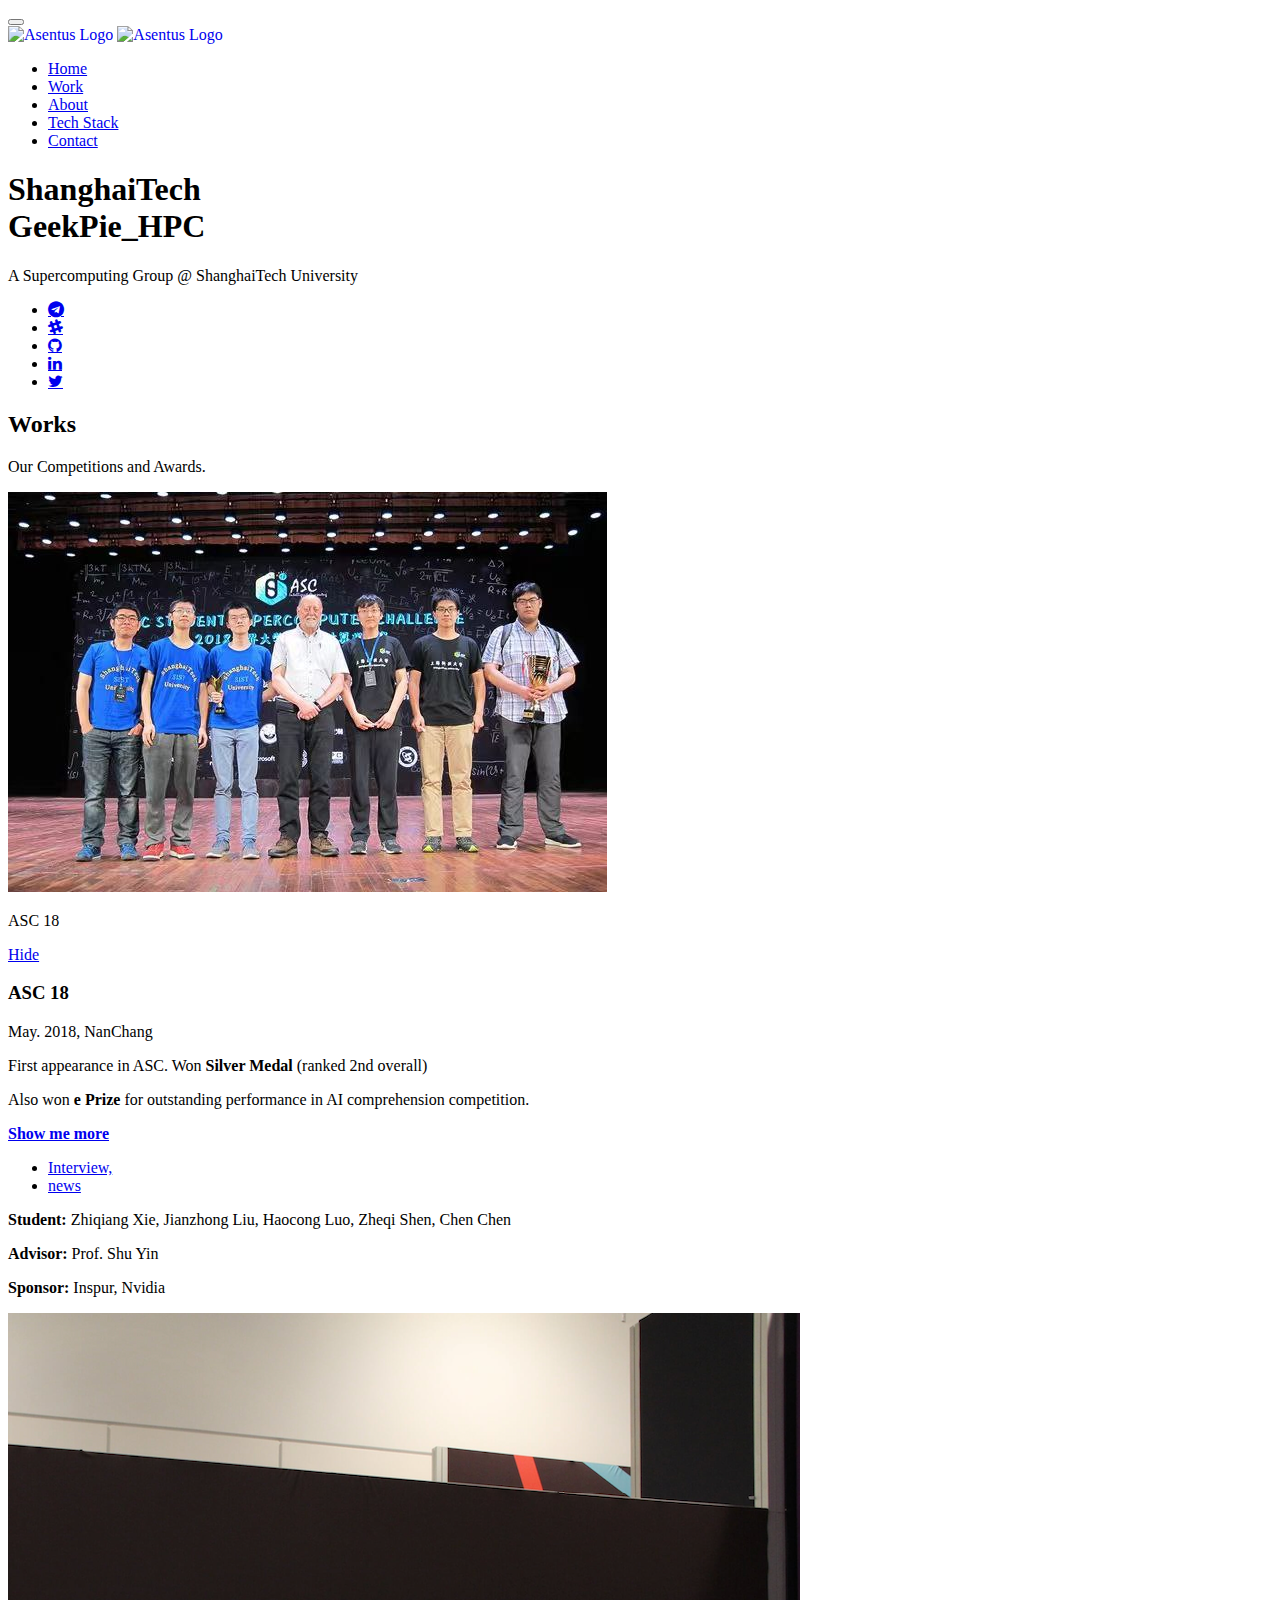
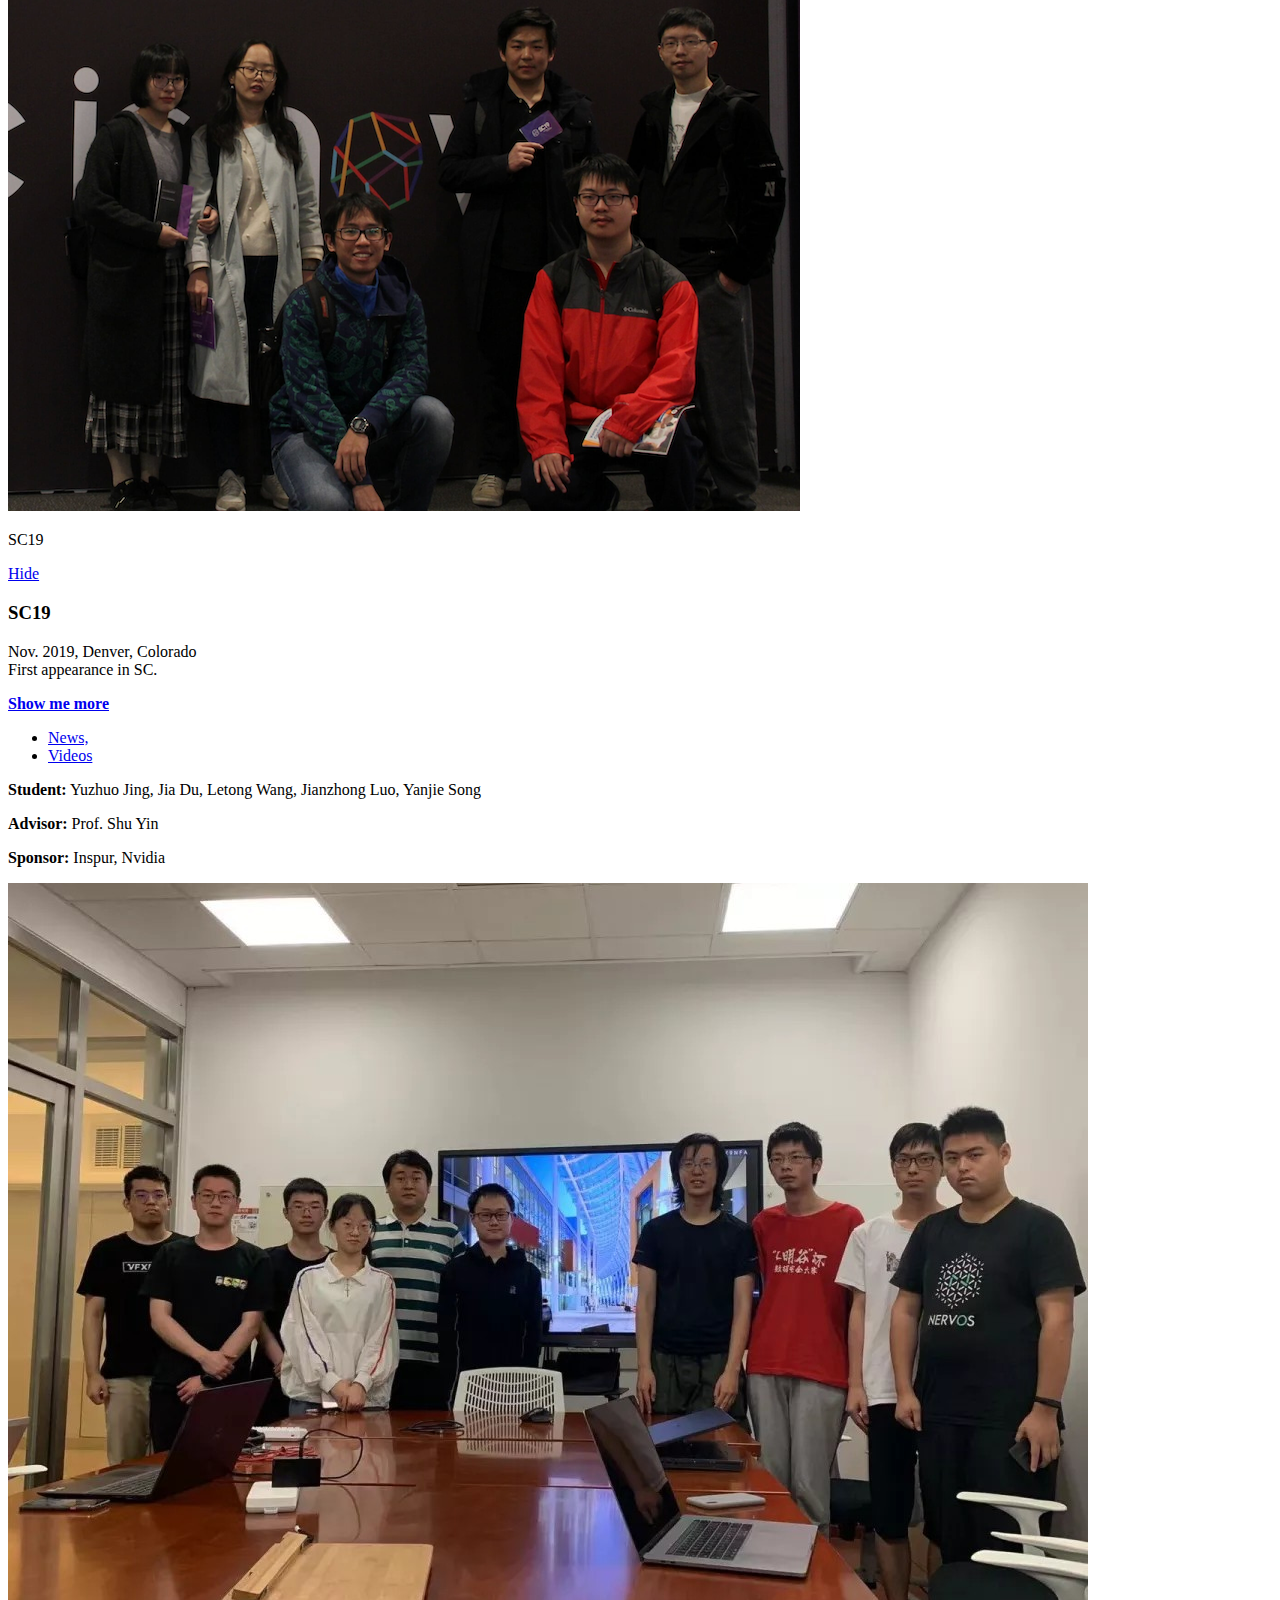
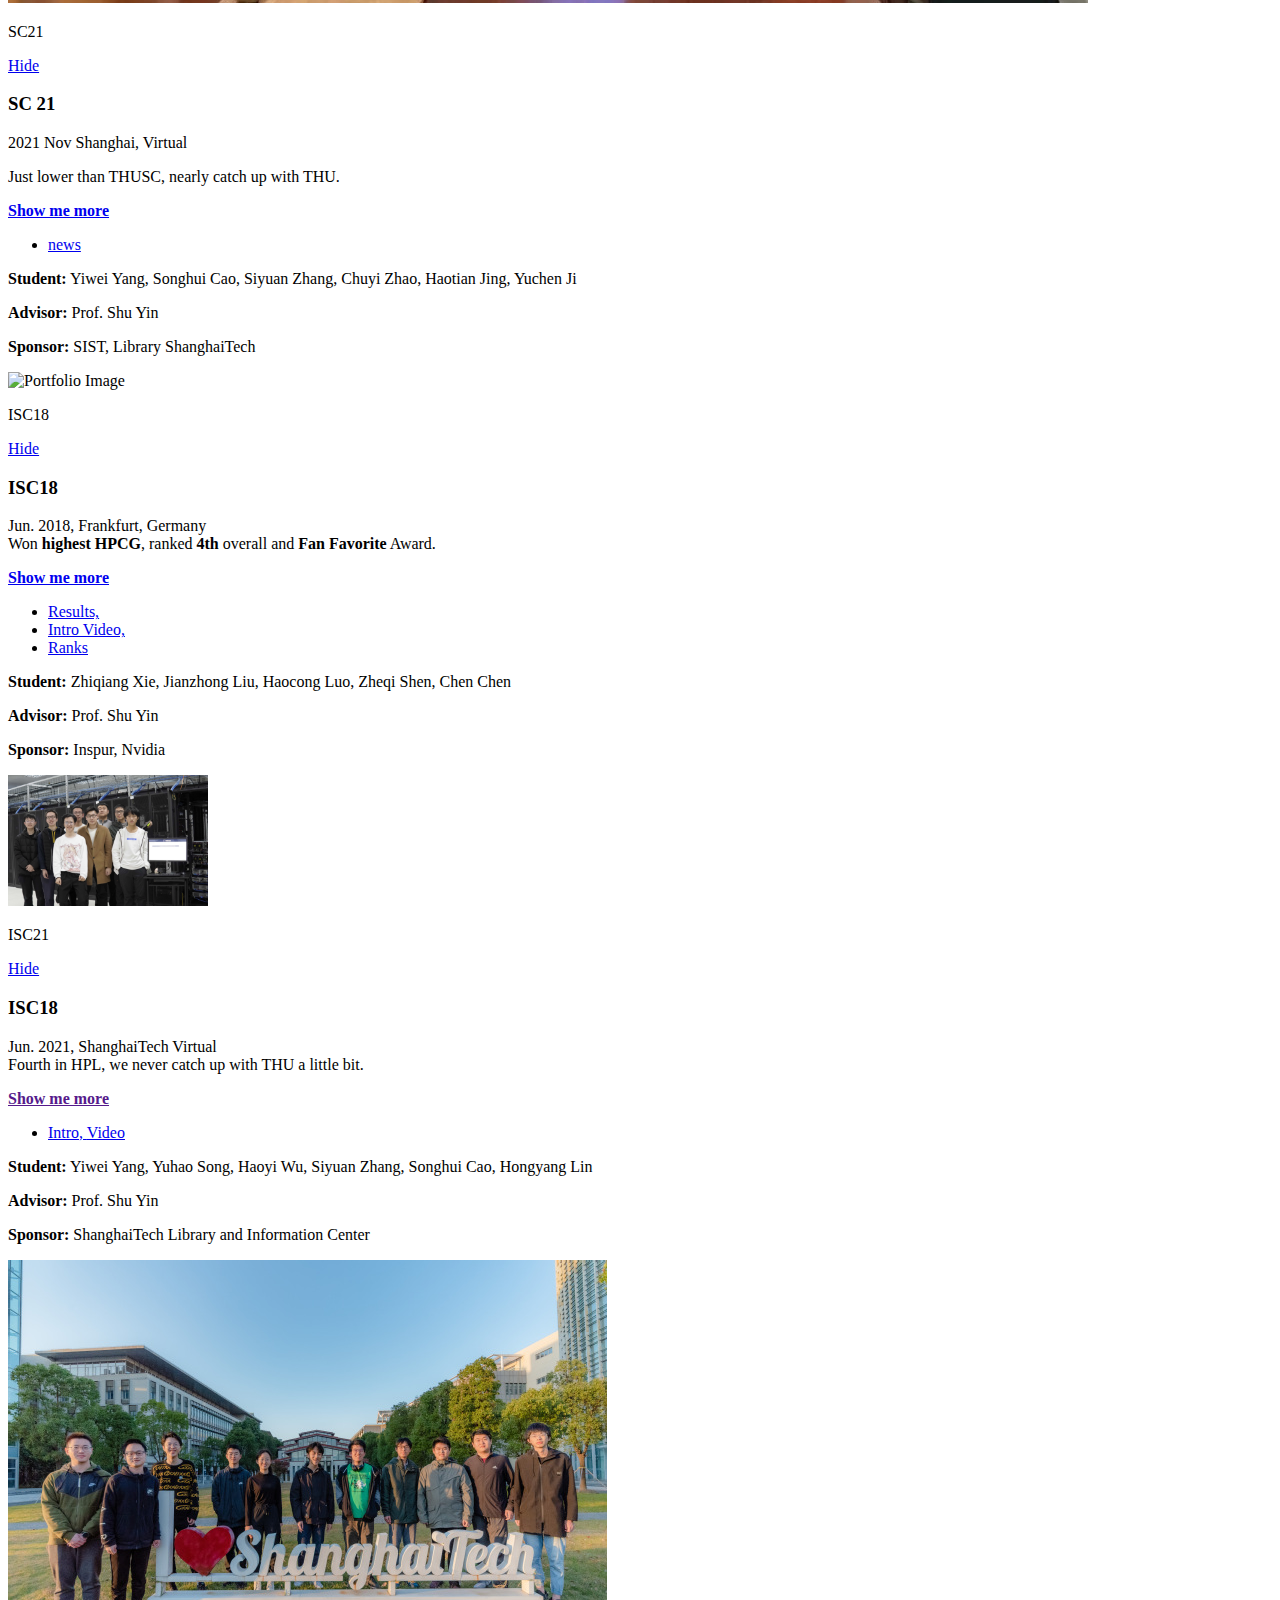
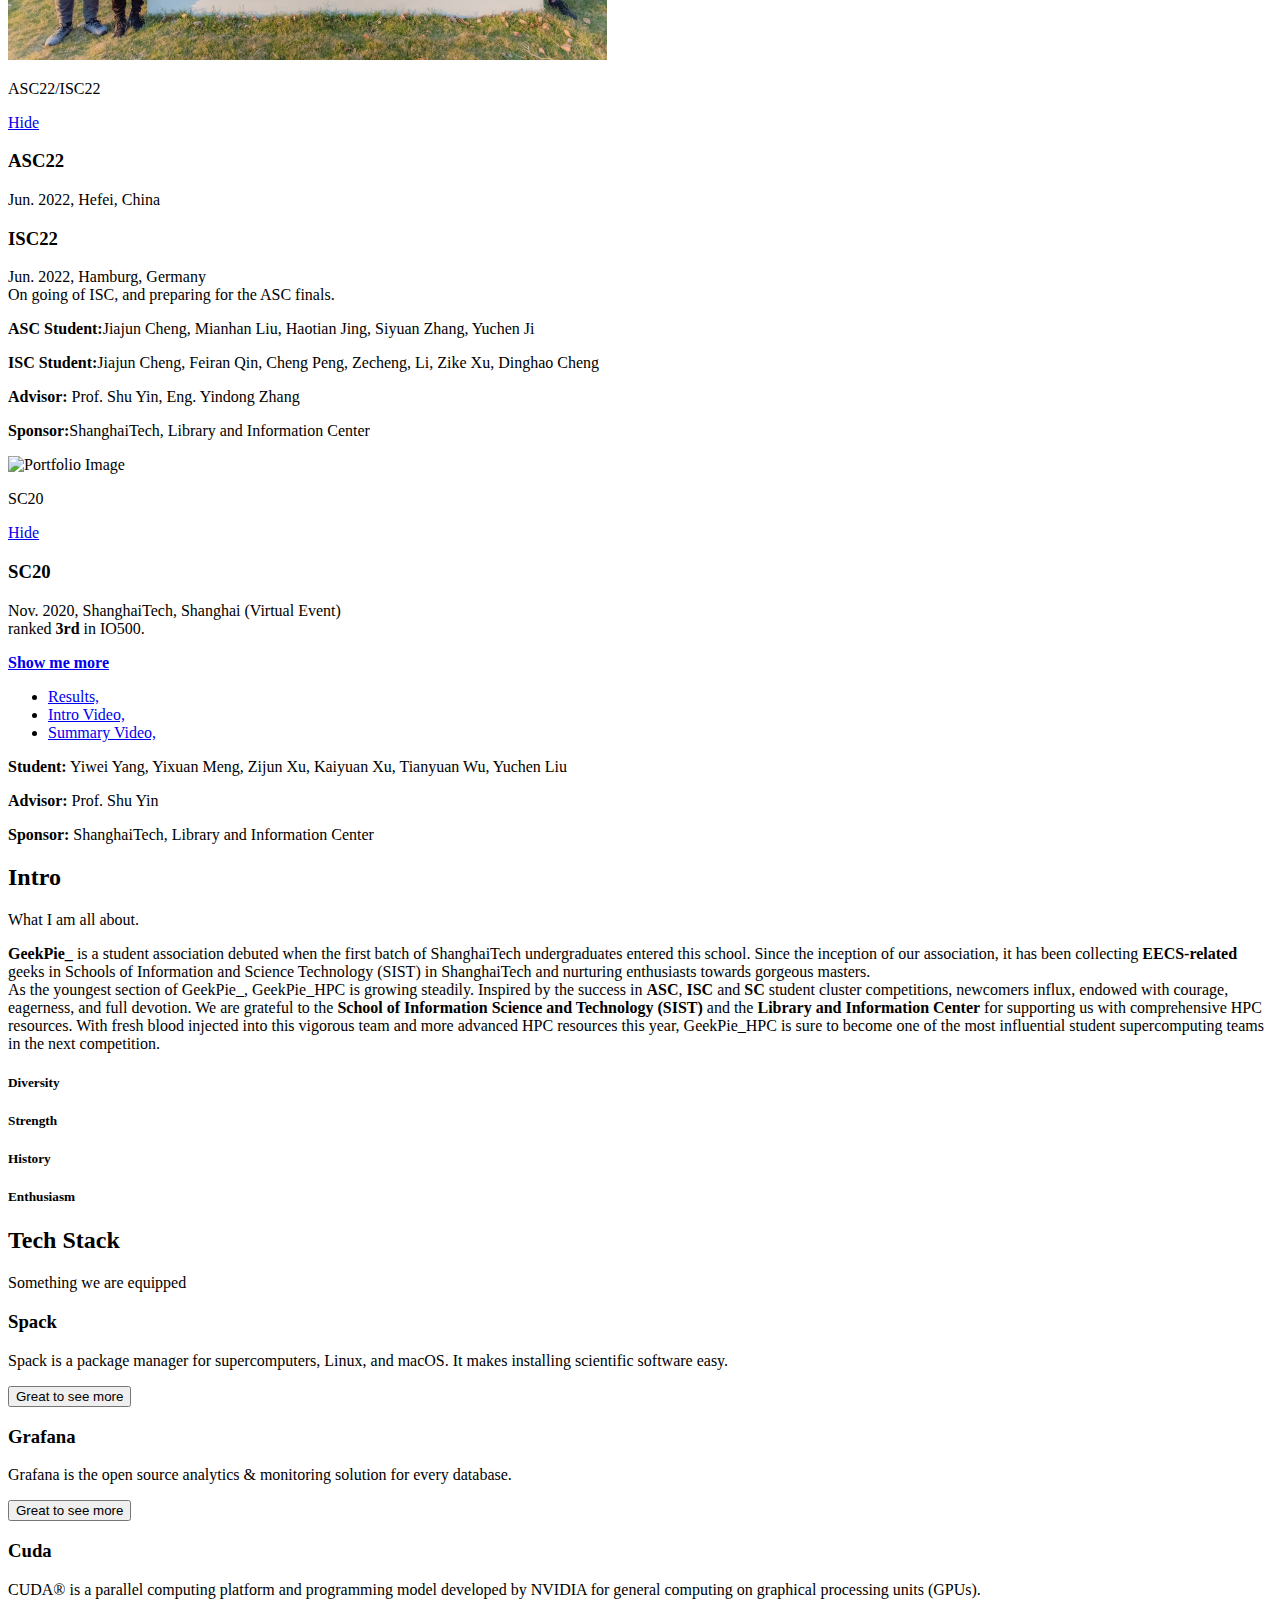
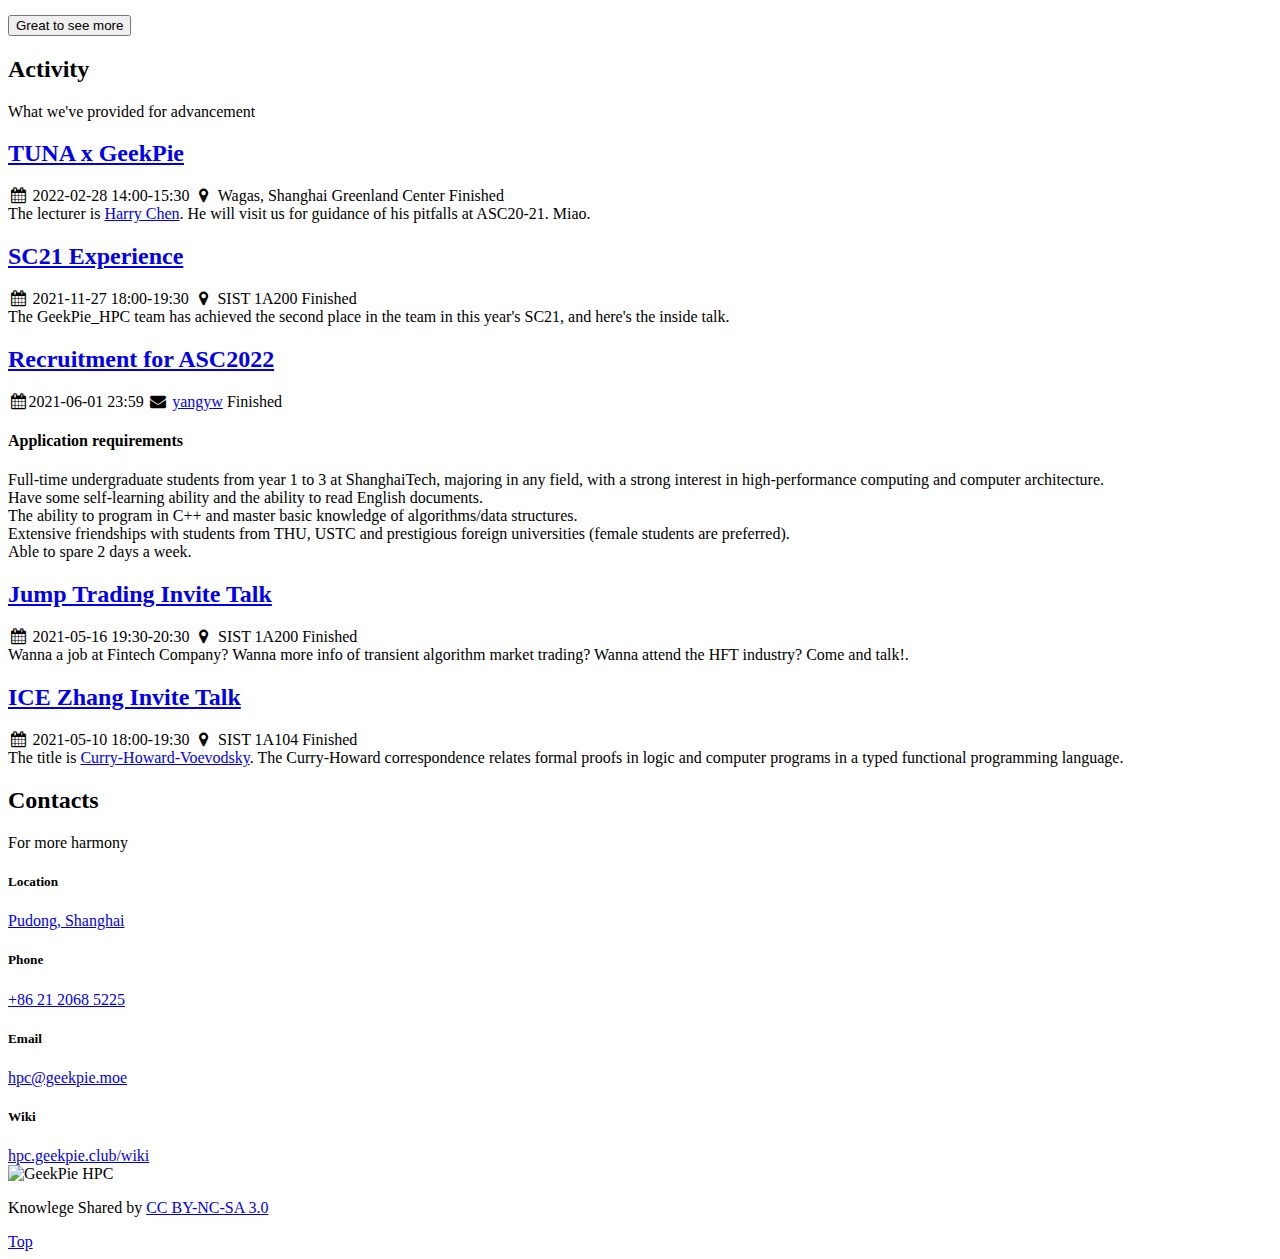
==== commit f9f957c2: "add turing winner" ====
--- a/index.html
+++ b/index.html
@@ -196,7 +196,7 @@
                             <!-- Work -->
                             <div class="work work-popup-trigger">
                                 <div class="work-overlay">
-                                    <img class="full-width img-responsive" src="img/800x400/asc18.jpg"
+                                    <img class="full-width img-responsive" src="img/800x400/turing.jpg"
                                         alt="Portfolio Image">
                                     <div class="work-overlay-label">
                                         <p> ASC 18</p>
@@ -547,14 +547,15 @@
                                             <h3 class="margin-b-5">ASC22</h3>
                                             <span>Jun. 2022, Hefei, China</span>
                                         </div>
+                                        <div class="margin-b-30">
+                                            <h3 class="margin-b-5">ISC22</h3>
+                                            <span>Jun. 2022, Hamburg, Germany</span>
+                                        </div>
                                         <div class="row">
                                             <div class="col-sm-8 work-popup-content-divider sm-margin-b-20">
                                                 <div class="margin-t-10 sm-margin-t-0">
-                                                    Preparing for the Preliminary Competition.
-
+                                                    On going of ISC, and preparing for the ASC finals.
                                                     <ul class="list-inline work-popup-tag">
-
-
                                                     </ul>
                                                 </div>
                                             </div>
@@ -566,7 +567,7 @@
                                                     <p class="margin-b-5"><strong>ISC Student:</strong>Jiajun Cheng,
                                                         Feiran Qin, Cheng Peng, Zecheng, Li, Zike Xu, Dinghao Cheng</p>
 
-                                                    <p class="margin-b-5"><strong>Advisor:</strong> Prof. Shu Yin</p>
+                                                    <p class="margin-b-5"><strong>Advisor:</strong> Prof. Shu Yin, Eng. Yindong Zhang</p>
 
                                                     <p class="margin-b-5"><strong>Sponsor:</strong>ShanghaiTech,
                                                         Library and Information Center</p>
@@ -577,488 +578,487 @@
                                     </div>
                                 </div>
                             </div>
-                            </div>
-
-
-                            <div class="masonry-grid-item col-xs-12 col-sm-6 col-md-4 md-margin-b-4">
-                                <!-- Work -->
-                                <div class="work work-popup-trigger">
-                                    <div class="work-overlay">
-                                        <img class=" img-responsive" src="img/sc20.jpg" alt="Portfolio Image">
-                                        <div class="work-overlay-label">
-                                            <p> SC20</p>
-                                        </div>
-                                    </div>
-                                    <div class="work-popup-overlay">
-                                        <div class="work-popup-content">
-                                            <a href="javascript:void(0);" class="work-popup-close">Hide</a>
-                                            <div class="margin-b-30">
-                                                <h3 class="margin-b-5">SC20</h3>
-                                                <span>Nov. 2020, ShanghaiTech, Shanghai (Virtual Event)</span>
-                                            </div>
-                                            <div class="row">
-                                                <div class="col-sm-8 work-popup-content-divider sm-margin-b-20">
-                                                    <div class="margin-t-10 sm-margin-t-0">
-                                                        ranked <b>3rd</b> in IO500.
-                                                        <p>
-                                                            <b><a target="_blank" rel="noopener"
-                                                                    href="https://studentclustercompetition.us/2020/Teams/Team08/index.html">
-                                                                    Show me more </a></b>
-                                                        </p>
-
-                                                        <ul class="list-inline work-popup-tag">
-
-                                                            <li class="work-popup-tag-item">
-
-                                                                <a class="work-popup-tag-link" target="_blank"
-                                                                    rel="noopener"
-                                                                    href="https://vscc20.studentclustercompetition.us/">Results,
-                                                                </a>
-
-                                                            </li>
-
-                                                            <li class="work-popup-tag-item">
-
-                                                                <a class="work-popup-tag-link" target="_blank"
-                                                                    rel="noopener"
-                                                                    href="https://youtu.be/KKeGgy5kV_4">Intro
-                                                                    Video, </a>
-
-                                                            </li>
-
-                                                            <li class="work-popup-tag-item">
-
-                                                                <a class="work-popup-tag-link" target="_blank"
-                                                                    rel="noopener"
-                                                                    href="https://www.youtube.com/watch?v=zvuRphEIkZI">Summary
-                                                                    Video, </a>
-
-                                                            </li>
-
-
-                                                        </ul>
-                                                    </div>
-                                                </div>
-                                                <div class="col-sm-4">
-                                                    <div class="margin-t-10 sm-margin-t-0">
-                                                        <p class="margin-b-5"><strong>Student:</strong> Yiwei Yang,
-                                                            Yixuan
-                                                            Meng, Zijun Xu, Kaiyuan Xu, Tianyuan Wu, Yuchen Liu</p>
-
-                                                        <p class="margin-b-5"><strong>Advisor:</strong> Prof. Shu Yin
-                                                        </p>
-
-                                                        <p class="margin-b-5"><strong>Sponsor:</strong> ShanghaiTech,
-                                                            Library and Information Center</p>
-
-                                                    </div>
-                                                </div>
-                                            </div>
-                                        </div>
-                                    </div>
-                                </div>
-                                <!-- End Work -->
-                            </div>
-
-                        </div>
-                        <!-- End Masonry Grid -->
-                    </div>
-                </div>
-                <!--// end row -->
+                        </div>
+
+
+                        <div class="masonry-grid-item col-xs-12 col-sm-6 col-md-4 md-margin-b-4">
+                            <!-- Work -->
+                            <div class="work work-popup-trigger">
+                                <div class="work-overlay">
+                                    <img class=" img-responsive" src="img/sc20.jpg" alt="Portfolio Image">
+                                    <div class="work-overlay-label">
+                                        <p> SC20</p>
+                                    </div>
+                                </div>
+                                <div class="work-popup-overlay">
+                                    <div class="work-popup-content">
+                                        <a href="javascript:void(0);" class="work-popup-close">Hide</a>
+                                        <div class="margin-b-30">
+                                            <h3 class="margin-b-5">SC20</h3>
+                                            <span>Nov. 2020, ShanghaiTech, Shanghai (Virtual Event)</span>
+                                        </div>
+                                        <div class="row">
+                                            <div class="col-sm-8 work-popup-content-divider sm-margin-b-20">
+                                                <div class="margin-t-10 sm-margin-t-0">
+                                                    ranked <b>3rd</b> in IO500.
+                                                    <p>
+                                                        <b><a target="_blank" rel="noopener"
+                                                                href="https://studentclustercompetition.us/2020/Teams/Team08/index.html">
+                                                                Show me more </a></b>
+                                                    </p>
+
+                                                    <ul class="list-inline work-popup-tag">
+
+                                                        <li class="work-popup-tag-item">
+
+                                                            <a class="work-popup-tag-link" target="_blank"
+                                                                rel="noopener"
+                                                                href="https://vscc20.studentclustercompetition.us/">Results,
+                                                            </a>
+
+                                                        </li>
+
+                                                        <li class="work-popup-tag-item">
+
+                                                            <a class="work-popup-tag-link" target="_blank"
+                                                                rel="noopener" href="https://youtu.be/KKeGgy5kV_4">Intro
+                                                                Video, </a>
+
+                                                        </li>
+
+                                                        <li class="work-popup-tag-item">
+
+                                                            <a class="work-popup-tag-link" target="_blank"
+                                                                rel="noopener"
+                                                                href="https://www.youtube.com/watch?v=zvuRphEIkZI">Summary
+                                                                Video, </a>
+
+                                                        </li>
+
+
+                                                    </ul>
+                                                </div>
+                                            </div>
+                                            <div class="col-sm-4">
+                                                <div class="margin-t-10 sm-margin-t-0">
+                                                    <p class="margin-b-5"><strong>Student:</strong> Yiwei Yang,
+                                                        Yixuan
+                                                        Meng, Zijun Xu, Kaiyuan Xu, Tianyuan Wu, Yuchen Liu</p>
+
+                                                    <p class="margin-b-5"><strong>Advisor:</strong> Prof. Shu Yin
+                                                    </p>
+
+                                                    <p class="margin-b-5"><strong>Sponsor:</strong> ShanghaiTech,
+                                                        Library and Information Center</p>
+
+                                                </div>
+                                            </div>
+                                        </div>
+                                    </div>
+                                </div>
+                            </div>
+                            <!-- End Work -->
+                        </div>
+
+                    </div>
+                    <!-- End Masonry Grid -->
+                </div>
             </div>
+            <!--// end row -->
         </div>
-        <!-- Portfolio -->
-
-
-
-        <!-- About -->
-        <div id="about">
+    </div>
+    <!-- Portfolio -->
+
+
+
+    <!-- About -->
+    <div id="about">
+        <div class="container content-lg">
+            <div class="row">
+                <div class="col-sm-3 sm-margin-b-30">
+                    <div class="text-right sm-text-left">
+                        <h2 class="margin-b-0">Intro</h2>
+                        <p>What I am all about.</p>
+                    </div>
+                </div>
+                <div class="col-sm-8 col-sm-offset-1">
+                    <div class="margin-b-60">
+                        <b>GeekPie_</b> is a student association debuted when the first batch of ShanghaiTech
+                        undergraduates
+                        entered this school. Since the inception of our association, it has been collecting
+                        <b>EECS-related</b>
+                        geeks in Schools of Information and Science Technology (SIST) in ShanghaiTech and nurturing
+                        enthusiasts towards gorgeous masters.
+                    </div>
+                    <div class="margin-b-60">
+
+                        As the youngest section of GeekPie_, GeekPie_HPC is growing steadily. Inspired by the
+                        success in
+                        <b>ASC</b>, <b>ISC</b> and <b>SC</b> student cluster competitions, newcomers influx, endowed
+                        with courage,
+                        eagerness, and full devotion. We are grateful to the <b>School of Information Science and
+                            Technology (SIST)</b> and the <b>Library and Information Center</b> for supporting us
+                        with
+                        comprehensive
+                        HPC resources. With fresh blood injected into this vigorous team and more advanced HPC
+                        resources
+                        this year, GeekPie_HPC is sure to become one of the most influential student supercomputing
+                        teams in the next competition.
+                    </div>
+
+                    <!-- Progress Box -->
+
+                    <div class="progress-box">
+                        <h5> Diversity <span class="color-heading pull-right"></span></h5>
+                        <div class="progress">
+                            <div class="progress-bar bg-color-base" role="progressbar" data-width="87"></div>
+                        </div>
+                    </div>
+
+                    <div class="progress-box">
+                        <h5> Strength <span class="color-heading pull-right"></span></h5>
+                        <div class="progress">
+                            <div class="progress-bar bg-color-base" role="progressbar" data-width="96"></div>
+                        </div>
+                    </div>
+
+                    <div class="progress-box">
+                        <h5> History <span class="color-heading pull-right"></span></h5>
+                        <div class="progress">
+                            <div class="progress-bar bg-color-base" role="progressbar" data-width="52"></div>
+                        </div>
+                    </div>
+
+                    <div class="progress-box">
+                        <h5> Enthusiasm <span class="color-heading pull-right"></span></h5>
+                        <div class="progress">
+                            <div class="progress-bar bg-color-base" role="progressbar" data-width="77"></div>
+                        </div>
+                    </div>
+
+                    <!-- End Progress Box -->
+                </div>
+            </div>
+            <!--// end row -->
+        </div>
+    </div>
+    <!-- End About -->
+
+
+
+
+    <!-- experience -->
+    <div id="experience">
+        <div class="bg-color-sky-light" data-auto-height="true">
             <div class="container content-lg">
                 <div class="row">
                     <div class="col-sm-3 sm-margin-b-30">
                         <div class="text-right sm-text-left">
-                            <h2 class="margin-b-0">Intro</h2>
-                            <p>What I am all about.</p>
+                            <h2 class="margin-b-0">Tech Stack</h2>
+                            <p>Something we are equipped</p>
                         </div>
                     </div>
                     <div class="col-sm-8 col-sm-offset-1">
-                        <div class="margin-b-60">
-                            <b>GeekPie_</b> is a student association debuted when the first batch of ShanghaiTech
-                            undergraduates
-                            entered this school. Since the inception of our association, it has been collecting
-                            <b>EECS-related</b>
-                            geeks in Schools of Information and Science Technology (SIST) in ShanghaiTech and nurturing
-                            enthusiasts towards gorgeous masters.
-                        </div>
-                        <div class="margin-b-60">
-
-                            As the youngest section of GeekPie_, GeekPie_HPC is growing steadily. Inspired by the
-                            success in
-                            <b>ASC</b>, <b>ISC</b> and <b>SC</b> student cluster competitions, newcomers influx, endowed
-                            with courage,
-                            eagerness, and full devotion. We are grateful to the <b>School of Information Science and
-                                Technology (SIST)</b> and the <b>Library and Information Center</b> for supporting us
-                            with
-                            comprehensive
-                            HPC resources. With fresh blood injected into this vigorous team and more advanced HPC
-                            resources
-                            this year, GeekPie_HPC is sure to become one of the most influential student supercomputing
-                            teams in the next competition.
-                        </div>
-
-                        <!-- Progress Box -->
-
-                        <div class="progress-box">
-                            <h5> Diversity <span class="color-heading pull-right"></span></h5>
-                            <div class="progress">
-                                <div class="progress-bar bg-color-base" role="progressbar" data-width="87"></div>
-                            </div>
-                        </div>
-
-                        <div class="progress-box">
-                            <h5> Strength <span class="color-heading pull-right"></span></h5>
-                            <div class="progress">
-                                <div class="progress-bar bg-color-base" role="progressbar" data-width="96"></div>
-                            </div>
-                        </div>
-
-                        <div class="progress-box">
-                            <h5> History <span class="color-heading pull-right"></span></h5>
-                            <div class="progress">
-                                <div class="progress-bar bg-color-base" role="progressbar" data-width="52"></div>
-                            </div>
-                        </div>
-
-                        <div class="progress-box">
-                            <h5> Enthusiasm <span class="color-heading pull-right"></span></h5>
-                            <div class="progress">
-                                <div class="progress-bar bg-color-base" role="progressbar" data-width="77"></div>
-                            </div>
-                        </div>
-
-                        <!-- End Progress Box -->
+                        <div class="row row-space-2 margin-b-4">
+
+                            <div class="col-md-4 md-margin-b-4">
+                                <div class="service " data-height="height">
+                                    <div class="service-element">
+                                        <i class="service-icon icon-chemistry"></i>
+                                    </div>
+                                    <div class="service-info">
+                                        <h3> Spack</h3>
+                                        <p class=" ">Spack is a package manager for supercomputers, Linux, and
+                                            macOS. It
+                                            makes installing scientific software easy. </p>
+
+                                        <div class="service-button">
+                                            <button class="btn btn-theme btn-default-bg"> Great to see more
+                                            </button>
+                                        </div>
+
+                                    </div>
+                                    <a href="http://spack.io/" class="content-wrapper-link"></a>
+                                </div>
+                            </div>
+
+                            <div class="col-md-4 md-margin-b-4">
+                                <div class="service  bg-color-base wow zoomIn " data-height="height"
+                                    data-wow-duration=".3" data-wow-delay=".1s">
+                                    <div class="service-element">
+                                        <i class="service-icon color-white icon-screen-tablet"></i>
+                                    </div>
+                                    <div class="service-info">
+                                        <h3 class="color-white"> Grafana</h3>
+                                        <p class="  color-white ">Grafana is the open source analytics & monitoring
+                                            solution for every database.</p>
+
+                                        <div class="service-button">
+                                            <button class="btn btn-theme btn-white-bg"> Great to see more </button>
+                                        </div>
+
+                                    </div>
+                                    <a href="https://grafana.com/" class="content-wrapper-link"></a>
+                                </div>
+                            </div>
+
+                            <div class="col-md-4 md-margin-b-4">
+                                <div class="service " data-height="height">
+                                    <div class="service-element">
+                                        <i class="service-icon icon-badge"></i>
+                                    </div>
+                                    <div class="service-info">
+                                        <h3> Cuda</h3>
+                                        <p class=" ">CUDA® is a parallel computing platform and programming model
+                                            developed by NVIDIA for general computing on graphical processing units
+                                            (GPUs).</p>
+
+                                        <div class="service-button">
+                                            <button class="btn btn-theme btn-default-bg"> Great to see more
+                                            </button>
+                                        </div>
+
+                                    </div>
+                                    <a href="https://developer.nvidia.com/" class="content-wrapper-link"></a>
+                                </div>
+                            </div>
+
+                        </div>
+                        <!--// end row -->
                     </div>
                 </div>
                 <!--// end row -->
             </div>
         </div>
-        <!-- End About -->
-
-
-
-
-        <!-- experience -->
-        <div id="experience">
-            <div class="bg-color-sky-light" data-auto-height="true">
-                <div class="container content-lg">
-                    <div class="row">
-                        <div class="col-sm-3 sm-margin-b-30">
-                            <div class="text-right sm-text-left">
-                                <h2 class="margin-b-0">Tech Stack</h2>
-                                <p>Something we are equipped</p>
-                            </div>
-                        </div>
-                        <div class="col-sm-8 col-sm-offset-1">
-                            <div class="row row-space-2 margin-b-4">
-
-                                <div class="col-md-4 md-margin-b-4">
-                                    <div class="service " data-height="height">
-                                        <div class="service-element">
-                                            <i class="service-icon icon-chemistry"></i>
-                                        </div>
-                                        <div class="service-info">
-                                            <h3> Spack</h3>
-                                            <p class=" ">Spack is a package manager for supercomputers, Linux, and
-                                                macOS. It
-                                                makes installing scientific software easy. </p>
-
-                                            <div class="service-button">
-                                                <button class="btn btn-theme btn-default-bg"> Great to see more
-                                                </button>
-                                            </div>
-
-                                        </div>
-                                        <a href="http://spack.io/" class="content-wrapper-link"></a>
-                                    </div>
-                                </div>
-
-                                <div class="col-md-4 md-margin-b-4">
-                                    <div class="service  bg-color-base wow zoomIn " data-height="height"
-                                        data-wow-duration=".3" data-wow-delay=".1s">
-                                        <div class="service-element">
-                                            <i class="service-icon color-white icon-screen-tablet"></i>
-                                        </div>
-                                        <div class="service-info">
-                                            <h3 class="color-white"> Grafana</h3>
-                                            <p class="  color-white ">Grafana is the open source analytics & monitoring
-                                                solution for every database.</p>
-
-                                            <div class="service-button">
-                                                <button class="btn btn-theme btn-white-bg"> Great to see more </button>
-                                            </div>
-
-                                        </div>
-                                        <a href="https://grafana.com/" class="content-wrapper-link"></a>
-                                    </div>
-                                </div>
-
-                                <div class="col-md-4 md-margin-b-4">
-                                    <div class="service " data-height="height">
-                                        <div class="service-element">
-                                            <i class="service-icon icon-badge"></i>
-                                        </div>
-                                        <div class="service-info">
-                                            <h3> Cuda</h3>
-                                            <p class=" ">CUDA® is a parallel computing platform and programming model
-                                                developed by NVIDIA for general computing on graphical processing units
-                                                (GPUs).</p>
-
-                                            <div class="service-button">
-                                                <button class="btn btn-theme btn-default-bg"> Great to see more
-                                                </button>
-                                            </div>
-
-                                        </div>
-                                        <a href="https://developer.nvidia.com/" class="content-wrapper-link"></a>
-                                    </div>
-                                </div>
-
-                            </div>
-                            <!--// end row -->
-                        </div>
-                    </div>
-                    <!--// end row -->
-                </div>
+    </div>
+    <!-- End experience -->
+
+    <!-- experience -->
+    <div id="experience">
+        <div class="bg-color-sky-light" data-auto-height="true">
+            <div class="container content-lg">
+                <div class="row">
+                    <div class="col-sm-3 sm-margin-b-30">
+                        <div class="text-right sm-text-left">
+                            <h2 class="margin-b-0">Activity</h2>
+                            <p>What we've provided for advancement</p>
+                        </div>
+                    </div>
+                    <div class="col-sm-8 col-sm-offset-1">
+                        <div class="row row-space-2 margin-b-4">
+                            <div class="event" data-event-date="2021-11-27">
+                                <div class="event-title">
+                                    <a href="/2022/2/28/Harry_Chen_invite_talk/index.html">
+                                        <h2>TUNA x GeekPie</h2>
+                                    </a>
+                                </div>
+                                <div class="event-meta">
+                                    <span><i class="fa fa-calendar fa-fw"></i> 2022-02-28 14:00-15:30 </span>
+                                    <span><i class="fa fa-map-marker fa-fw"></i> Wagas, Shanghai Greenland
+                                        Center</span>
+                                    <span class="event-status">
+                                        <span class="label label-info">Finished</span></span>
+
+                                </div>
+                                <div class="event-abstract">
+                                    The lecturer is <a href="https://harrychen.xyz">Harry Chen</a>. He will visit us
+                                    for guidance of his pitfalls at ASC20-21. Miao.
+
+                                </div>
+                            </div>
+                            <div class="event" data-event-date="2021-11-27">
+                                <div class="event-title">
+                                    <a href="/2021/11/27/SC21_Experiences/">
+                                        <h2>SC21 Experience </h2>
+                                    </a>
+                                </div>
+                                <div class="event-meta">
+                                    <span><i class="fa fa-calendar fa-fw"></i> 2021-11-27 18:00-19:30 </span>
+                                    <span><i class="fa fa-map-marker fa-fw"></i> SIST 1A200</span>
+                                    <span class="event-status">
+                                        <span class="label label-info">Finished</span></span>
+
+                                </div>
+                                <div class="event-abstract">
+                                    The GeekPie_HPC team has achieved the second place in the team in this year's
+                                    SC21, and here's the inside talk.
+
+                                </div>
+                            </div>
+                            <div class="event" data-event-date="2021-04-17">
+                                <div class="event-title">
+                                    <a href="/archives/">
+                                        <h2>Recruitment for ASC2022</h2>
+                                    </a>
+                                </div>
+                                <div class="event-meta">
+                                    <span><i class="fa fa-calendar fa-fw"></i>2021-06-01 23:59 </span>
+                                    <span><i class="fa fa-envelope fa-fw"></i> <a font-size:2.5em=""
+                                            href="mailto:yangyw@shanghaitech.edu.cn">yangyw</a> </span>
+                                    <span class="event-status">
+                                        <span class="label label-info">Finished</span></span>
+
+                                </div>
+                                <div class="event-abstract">
+                                    <h4>Application requirements</h4>
+                                    <li>Full-time undergraduate students from year 1 to 3 at ShanghaiTech, majoring
+                                        in
+                                        any
+                                        field, with a strong interest in high-performance computing and computer
+                                        architecture.</li>
+                                    <li>Have some self-learning ability and the ability to read English documents.
+                                    </li>
+                                    <li>The ability to program in C++ and master basic knowledge of algorithms/data
+                                        structures.</li>
+                                    <li>Extensive friendships with students from THU, USTC and prestigious foreign
+                                        universities (female students are preferred).</li>
+                                    <li>Able to spare 2 days a week.</li>
+                                </div>
+                            </div>
+                            <div class="event" data-event-date="2021-05-16">
+                                <div class="event-title">
+                                    <a href="/2021/05/16/Jump_Trading_Invite/">
+                                        <h2>Jump Trading Invite Talk</h2>
+                                    </a>
+                                </div>
+                                <div class="event-meta">
+                                    <span><i class="fa fa-calendar fa-fw"></i> 2021-05-16 19:30-20:30 </span>
+                                    <span><i class="fa fa-map-marker fa-fw"></i> SIST 1A200</span>
+                                    <span class="event-status">
+                                        <span class="label label-info">Finished</span></span>
+
+                                </div>
+                                <div class="event-abstract">
+                                    Wanna a job at Fintech Company? Wanna more info of transient algorithm market
+                                    trading? Wanna attend the HFT industry? Come and talk!.
+                                </div>
+                            </div>
+                            <div class="event" data-event-date="2021-05-10">
+                                <div class="event-title">
+                                    <a href="/2021/05/10/CS131_Invite/">
+                                        <h2>ICE Zhang Invite Talk</h2>
+                                    </a>
+                                </div>
+                                <div class="event-meta">
+                                    <span><i class="fa fa-calendar fa-fw"></i> 2021-05-10 18:00-19:30 </span>
+                                    <span><i class="fa fa-map-marker fa-fw"></i> SIST 1A104</span>
+                                    <span class="event-status">
+                                        <span class="label label-info">Finished</span></span>
+                                </div>
+                                <div class="event-abstract">
+                                    The title is <a
+                                        href="https://math.jhu.edu/~eriehl/ASL-HoTT.pdf">Curry-Howard-Voevodsky</a>.
+                                    The
+                                    Curry-Howard correspondence relates formal proofs in logic and computer programs
+                                    in
+                                    a typed functional programming language.
+                                </div>
+                            </div>
+
+                        </div>
+                        <!--// end row -->
+                    </div>
+                </div>
+                <!--// end row -->
             </div>
         </div>
-        <!-- End experience -->
-
-        <!-- experience -->
-        <div id="experience">
-            <div class="bg-color-sky-light" data-auto-height="true">
-                <div class="container content-lg">
-                    <div class="row">
-                        <div class="col-sm-3 sm-margin-b-30">
-                            <div class="text-right sm-text-left">
-                                <h2 class="margin-b-0">Activity</h2>
-                                <p>What we've provided for advancement</p>
-                            </div>
-                        </div>
-                        <div class="col-sm-8 col-sm-offset-1">
-                            <div class="row row-space-2 margin-b-4">
-                                <div class="event" data-event-date="2021-11-27">
-                                    <div class="event-title">
-                                        <a href="/2022/2/28/Harry_Chen_invite_talk/index.html">
-                                            <h2>TUNA x GeekPie</h2>
-                                        </a>
-                                    </div>
-                                    <div class="event-meta">
-                                        <span><i class="fa fa-calendar fa-fw"></i> 2022-02-28 14:00-15:30 </span>
-                                        <span><i class="fa fa-map-marker fa-fw"></i> Wagas, Shanghai Greenland
-                                            Center</span>
-                                        <span class="event-status">
-                                            <span class="label label-success">On Going</span></span>
-
-                                    </div>
-                                    <div class="event-abstract">
-                                        The lecturer is <a href="https://harrychen.xyz">Harry Chen</a>. He will visit us
-                                        for guidance of his pitfalls at ASC20-21. Miao.
-
-                                    </div>
-                                </div>
-                                <div class="event" data-event-date="2021-11-27">
-                                    <div class="event-title">
-                                        <a href="/2021/11/27/SC21_Experiences/">
-                                            <h2>SC21 Experience </h2>
-                                        </a>
-                                    </div>
-                                    <div class="event-meta">
-                                        <span><i class="fa fa-calendar fa-fw"></i> 2021-11-27 18:00-19:30 </span>
-                                        <span><i class="fa fa-map-marker fa-fw"></i> SIST 1A200</span>
-                                        <span class="event-status">
-                                            <span class="label label-info">Finished</span></span>
-
-                                    </div>
-                                    <div class="event-abstract">
-                                        The GeekPie_HPC team has achieved the second place in the team in this year's
-                                        SC21, and here's the inside talk.
-
-                                    </div>
-                                </div>
-                                <div class="event" data-event-date="2021-04-17">
-                                    <div class="event-title">
-                                        <a href="/archives/">
-                                            <h2>Recruitment for ASC2022</h2>
-                                        </a>
-                                    </div>
-                                    <div class="event-meta">
-                                        <span><i class="fa fa-calendar fa-fw"></i>2021-06-01 23:59 </span>
-                                        <span><i class="fa fa-envelope fa-fw"></i> <a font-size:2.5em=""
-                                                href="mailto:yangyw@shanghaitech.edu.cn">yangyw</a> </span>
-                                        <span class="event-status">
-                                            <span class="label label-info">Finished</span></span>
-
-                                    </div>
-                                    <div class="event-abstract">
-                                        <h4>Application requirements</h4>
-                                        <li>Full-time undergraduate students from year 1 to 3 at ShanghaiTech, majoring
-                                            in
-                                            any
-                                            field, with a strong interest in high-performance computing and computer
-                                            architecture.</li>
-                                        <li>Have some self-learning ability and the ability to read English documents.
-                                        </li>
-                                        <li>The ability to program in C++ and master basic knowledge of algorithms/data
-                                            structures.</li>
-                                        <li>Extensive friendships with students from THU, USTC and prestigious foreign
-                                            universities (female students are preferred).</li>
-                                        <li>Able to spare 2 days a week.</li>
-                                    </div>
-                                </div>
-                                <div class="event" data-event-date="2021-05-16">
-                                    <div class="event-title">
-                                        <a href="/2021/05/16/Jump_Trading_Invite/">
-                                            <h2>Jump Trading Invite Talk</h2>
-                                        </a>
-                                    </div>
-                                    <div class="event-meta">
-                                        <span><i class="fa fa-calendar fa-fw"></i> 2021-05-16 19:30-20:30 </span>
-                                        <span><i class="fa fa-map-marker fa-fw"></i> SIST 1A200</span>
-                                        <span class="event-status">
-                                            <span class="label label-info">Finished</span></span>
-
-                                    </div>
-                                    <div class="event-abstract">
-                                        Wanna a job at Fintech Company? Wanna more info of transient algorithm market
-                                        trading? Wanna attend the HFT industry? Come and talk!.
-                                    </div>
-                                </div>
-                                <div class="event" data-event-date="2021-05-10">
-                                    <div class="event-title">
-                                        <a href="/2021/05/10/CS131_Invite/">
-                                            <h2>ICE Zhang Invite Talk</h2>
-                                        </a>
-                                    </div>
-                                    <div class="event-meta">
-                                        <span><i class="fa fa-calendar fa-fw"></i> 2021-05-10 18:00-19:30 </span>
-                                        <span><i class="fa fa-map-marker fa-fw"></i> SIST 1A104</span>
-                                        <span class="event-status">
-                                            <span class="label label-info">Finished</span></span>
-                                    </div>
-                                    <div class="event-abstract">
-                                        The title is <a
-                                            href="https://math.jhu.edu/~eriehl/ASL-HoTT.pdf">Curry-Howard-Voevodsky</a>.
-                                        The
-                                        Curry-Howard correspondence relates formal proofs in logic and computer programs
-                                        in
-                                        a typed functional programming language.
-                                    </div>
-                                </div>
-
-                            </div>
-                            <!--// end row -->
-                        </div>
-                    </div>
-                    <!--// end row -->
-                </div>
+    </div>
+
+
+    <!-- Contact -->
+    <div id="contact">
+        <div class="bg-color-sky-light">
+            <div class="container content-lg">
+                <div class="row">
+                    <div class="col-sm-3 sm-margin-b-30">
+                        <div class="text-right sm-text-left">
+                            <h2 class="margin-b-0">Contacts</h2>
+                            <p>For more harmony</p>
+                        </div>
+                    </div>
+                    <div class="col-sm-8 col-sm-offset-1">
+                        <div class="row">
+
+                            <div class="col-md-3 col-xs-6 md-margin-b-30">
+                                <h5>Location</h5>
+                                <a
+                                    href="https://www.google.com/maps/place/%E4%B8%8A%E6%B5%B7%E7%A7%91%E6%8A%80%E5%A4%A7%E5%AD%B8/@31.1763787,121.5902685,17z/data=!4m12!1m6!3m5!1s0x35b27828f381499b:0x5ae88f32ad8196b1!2z5LiK5rW356eR5oqA5aSn5a24!8m2!3d31.1763741!4d121.5924518!3m4!1s0x35b27828f381499b:0x5ae88f32ad8196b1!8m2!3d31.1763741!4d121.5924518">Pudong,
+                                    Shanghai</a>
+                            </div>
+
+                            <div class="col-md-3 col-xs-6 md-margin-b-30">
+                                <h5>Phone</h5>
+                                <a href="tel:+86 02120685225">+86 21 2068 5225</a>
+                            </div>
+
+                            <div class="col-md-3 col-xs-6 md-margin-b-30">
+                                <h5>Email</h5>
+                                <a href="mailto:hpc@geekpie.moe">hpc@geekpie.moe</a>
+                            </div>
+
+                            <div class="col-md-3 col-xs-6 md-margin-b-30">
+                                <h5>Wiki</h5>
+                                <a href="https://hpc.geekpie.club/wiki">hpc.geekpie.club/wiki</a>
+                            </div>
+
+                        </div>
+                    </div>
+                </div>
+                <!--// end row -->
             </div>
         </div>
-
-
-        <!-- Contact -->
-        <div id="contact">
-            <div class="bg-color-sky-light">
-                <div class="container content-lg">
-                    <div class="row">
-                        <div class="col-sm-3 sm-margin-b-30">
-                            <div class="text-right sm-text-left">
-                                <h2 class="margin-b-0">Contacts</h2>
-                                <p>For more harmony</p>
-                            </div>
-                        </div>
-                        <div class="col-sm-8 col-sm-offset-1">
-                            <div class="row">
-
-                                <div class="col-md-3 col-xs-6 md-margin-b-30">
-                                    <h5>Location</h5>
-                                    <a
-                                        href="https://www.google.com/maps/place/%E4%B8%8A%E6%B5%B7%E7%A7%91%E6%8A%80%E5%A4%A7%E5%AD%B8/@31.1763787,121.5902685,17z/data=!4m12!1m6!3m5!1s0x35b27828f381499b:0x5ae88f32ad8196b1!2z5LiK5rW356eR5oqA5aSn5a24!8m2!3d31.1763741!4d121.5924518!3m4!1s0x35b27828f381499b:0x5ae88f32ad8196b1!8m2!3d31.1763741!4d121.5924518">Pudong,
-                                        Shanghai</a>
-                                </div>
-
-                                <div class="col-md-3 col-xs-6 md-margin-b-30">
-                                    <h5>Phone</h5>
-                                    <a href="tel:+86 02120685225">+86 21 2068 5225</a>
-                                </div>
-
-                                <div class="col-md-3 col-xs-6 md-margin-b-30">
-                                    <h5>Email</h5>
-                                    <a href="mailto:hpc@geekpie.moe">hpc@geekpie.moe</a>
-                                </div>
-
-                                <div class="col-md-3 col-xs-6 md-margin-b-30">
-                                    <h5>Wiki</h5>
-                                    <a href="https://hpc.geekpie.club/wiki">hpc.geekpie.club/wiki</a>
-                                </div>
-
-                            </div>
-                        </div>
-                    </div>
-                    <!--// end row -->
+    </div>
+    <!-- End Contact -->
+
+
+
+
+
+    <footer class="footer">
+        <div class="content container">
+            <!--// row -->
+            <div class="row">
+                <div class="col-xs-6">
+
+                    <img class="footer-logo" src="img/geekpie-hpc-logo.png" alt="GeekPie HPC">
+
+                </div>
+                <div class="col-xs-6 text-right sm-text-left">
+                    <p class="fweight-700" target="_blank" rel="noopener">
+                        Knowlege Shared by <a href="https://creativecommons.org/licenses/by-nc-sa/3.0/deed.en">CC
+                            BY-NC-SA 3.0</a>
+                    </p>
                 </div>
             </div>
+            <!--// end row -->
         </div>
-        <!-- End Contact -->
-
-
-
-
-
-        <footer class="footer">
-            <div class="content container">
-                <!--// row -->
-                <div class="row">
-                    <div class="col-xs-6">
-
-                        <img class="footer-logo" src="img/geekpie-hpc-logo.png" alt="GeekPie HPC">
-
-                    </div>
-                    <div class="col-xs-6 text-right sm-text-left">
-                        <p class="fweight-700" target="_blank" rel="noopener">
-                            Knowlege Shared by <a href="https://creativecommons.org/licenses/by-nc-sa/3.0/deed.en">CC
-                                BY-NC-SA 3.0</a>
-                        </p>
-                    </div>
-                </div>
-                <!--// end row -->
-            </div>
-        </footer>
-        <!-- Back To Top -->
-        <a href="javascript:void(0);" class="js-back-to-top back-to-top">Top</a>
-
-        <!-- JAVASCRIPTS(Load javascripts at bottom, this will reduce page load time) -->
-        <!-- CORE PLUGINS -->
-        <script src="/vendor/jquery.min.js" type="text/javascript"></script>
-        <script src="/vendor/jquery-migrate.min.js" type="text/javascript"></script>
-        <script src="/vendor/bootstrap/js/bootstrap.min.js" type="text/javascript"></script>
-
-        <!-- PAGE LEVEL PLUGINS -->
-        <script src="/vendor/jquery.easing.js" type="text/javascript"></script>
-        <script src="/vendor/jquery.back-to-top.js" type="text/javascript"></script>
-        <script src="/vendor/jquery.wow.min.js" type="text/javascript"></script>
-        <script src="/vendor/jquery.parallax.min.js" type="text/javascript"></script>
-        <script src="/vendor/jquery.appear.js" type="text/javascript"></script>
-        <script src="/vendor/masonry/jquery.masonry.pkgd.min.js" type="text/javascript"></script>
-        <script src="/vendor/masonry/imagesloaded.pkgd.min.js" type="text/javascript"></script>
-
-        <!-- PAGE LEVEL SCRIPTS -->
-
-
-
-        <script src="/js/layout.js"></script>
-        <script src="/js/components/progress-bar.js"></script>
-        <script src="/js/components/masonry.js"></script>
-        <script src="/js/components/wow.js"></script>
+    </footer>
+    <!-- Back To Top -->
+    <a href="javascript:void(0);" class="js-back-to-top back-to-top">Top</a>
+
+    <!-- JAVASCRIPTS(Load javascripts at bottom, this will reduce page load time) -->
+    <!-- CORE PLUGINS -->
+    <script src="/vendor/jquery.min.js" type="text/javascript"></script>
+    <script src="/vendor/jquery-migrate.min.js" type="text/javascript"></script>
+    <script src="/vendor/bootstrap/js/bootstrap.min.js" type="text/javascript"></script>
+
+    <!-- PAGE LEVEL PLUGINS -->
+    <script src="/vendor/jquery.easing.js" type="text/javascript"></script>
+    <script src="/vendor/jquery.back-to-top.js" type="text/javascript"></script>
+    <script src="/vendor/jquery.wow.min.js" type="text/javascript"></script>
+    <script src="/vendor/jquery.parallax.min.js" type="text/javascript"></script>
+    <script src="/vendor/jquery.appear.js" type="text/javascript"></script>
+    <script src="/vendor/masonry/jquery.masonry.pkgd.min.js" type="text/javascript"></script>
+    <script src="/vendor/masonry/imagesloaded.pkgd.min.js" type="text/javascript"></script>
+
+    <!-- PAGE LEVEL SCRIPTS -->
+
+
+
+    <script src="/js/layout.js"></script>
+    <script src="/js/components/progress-bar.js"></script>
+    <script src="/js/components/masonry.js"></script>
+    <script src="/js/components/wow.js"></script>
 
 
 
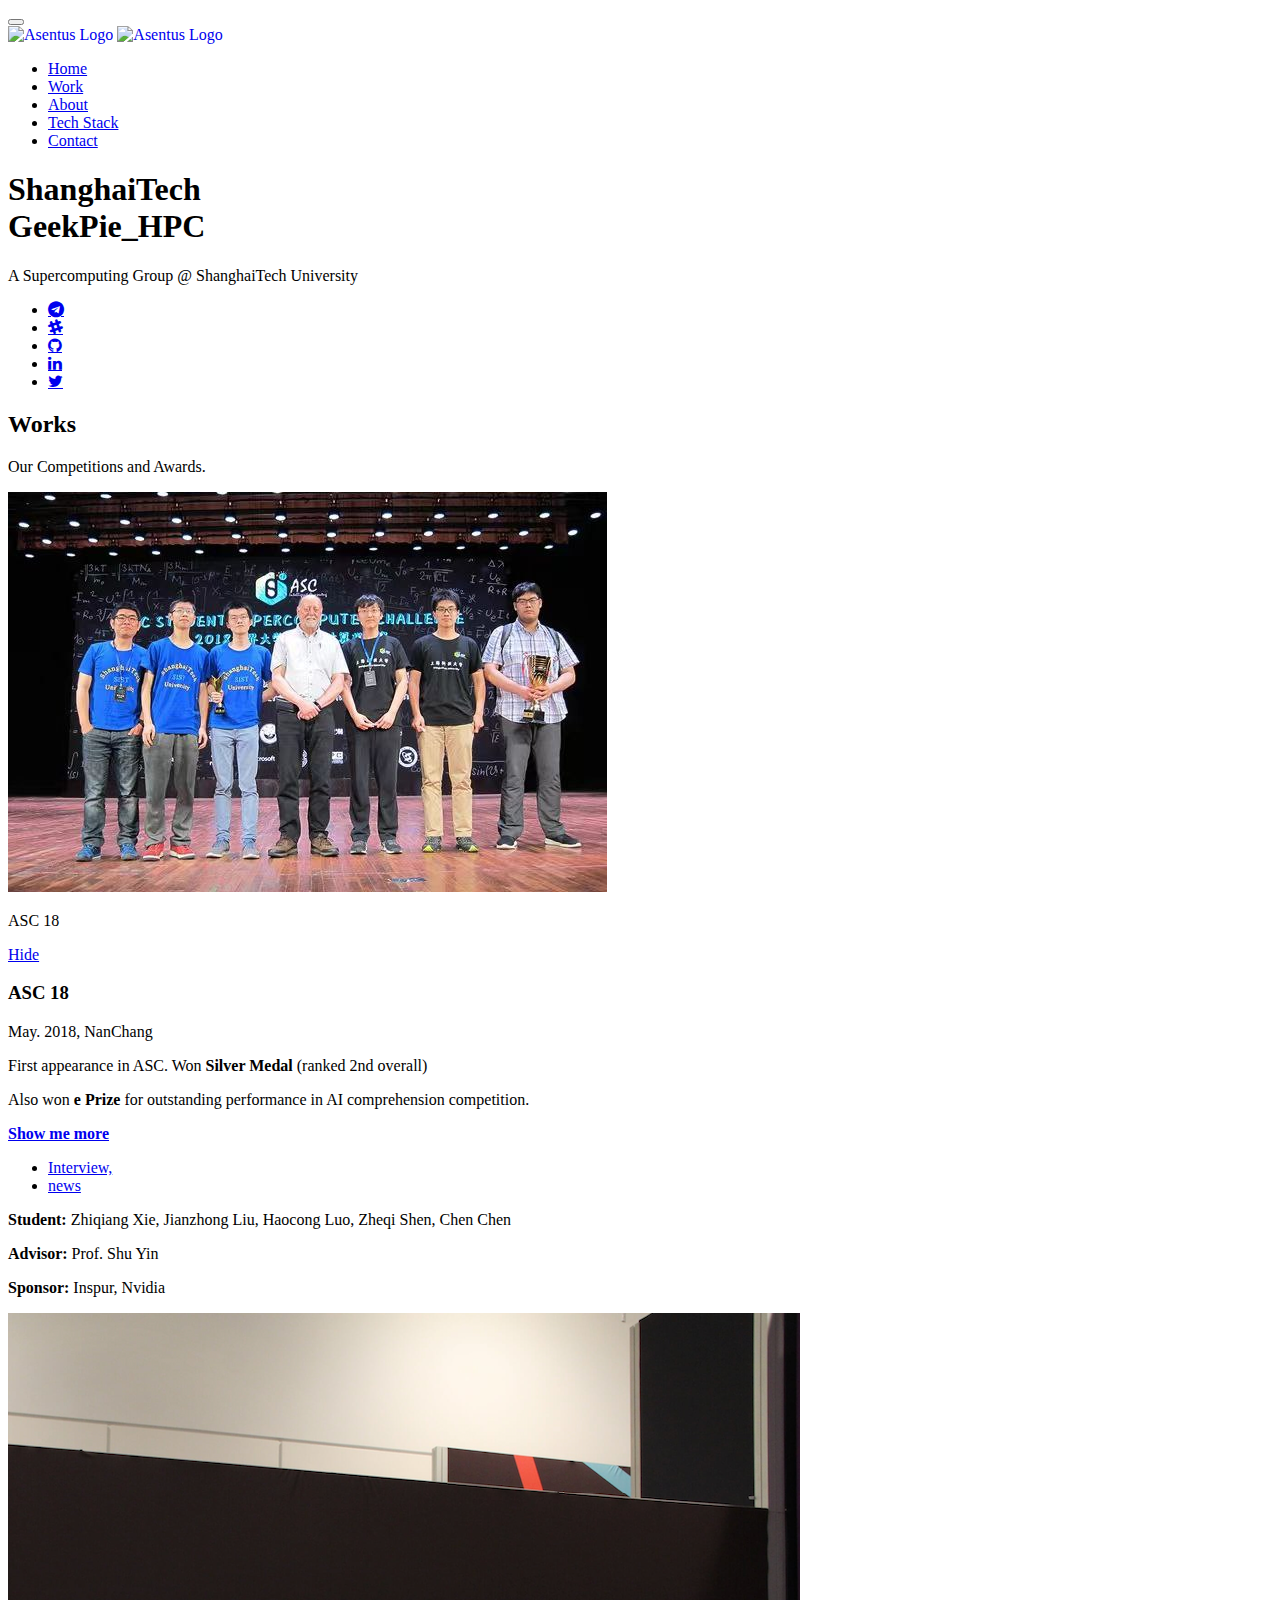
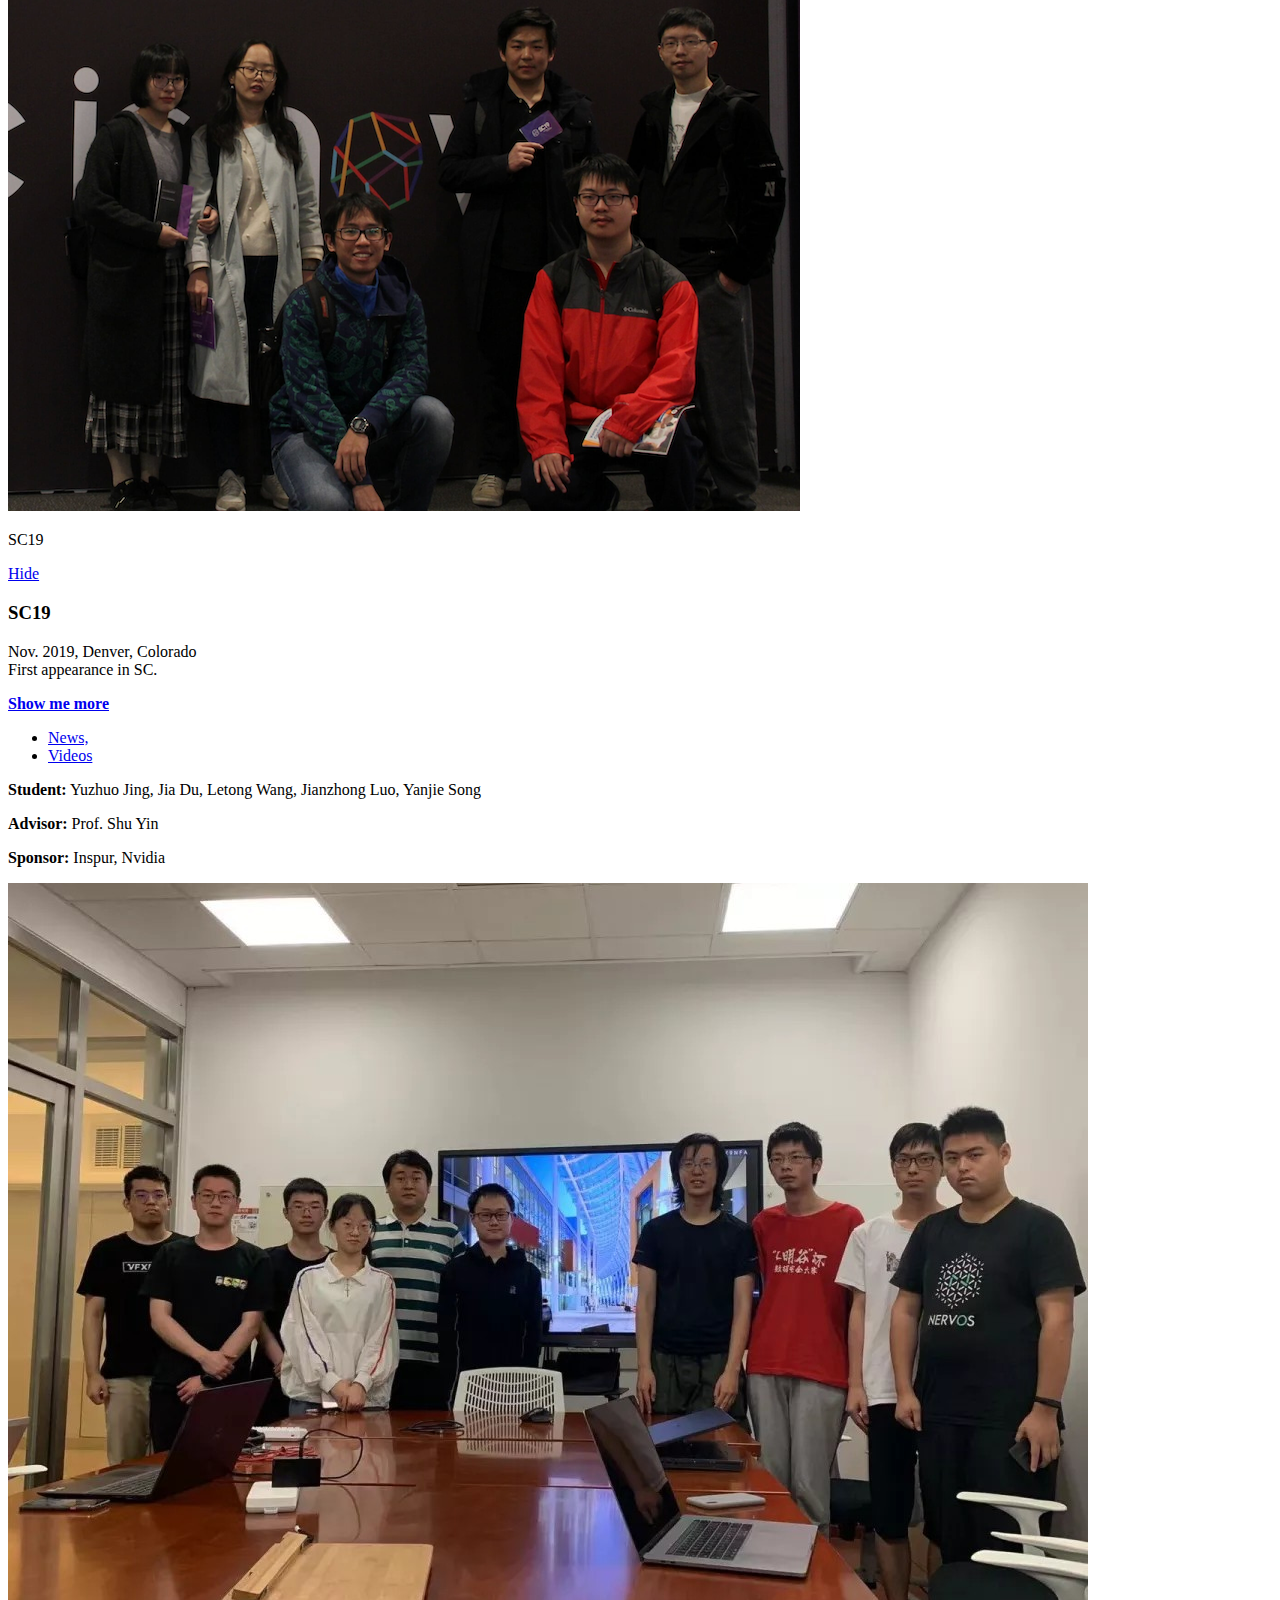
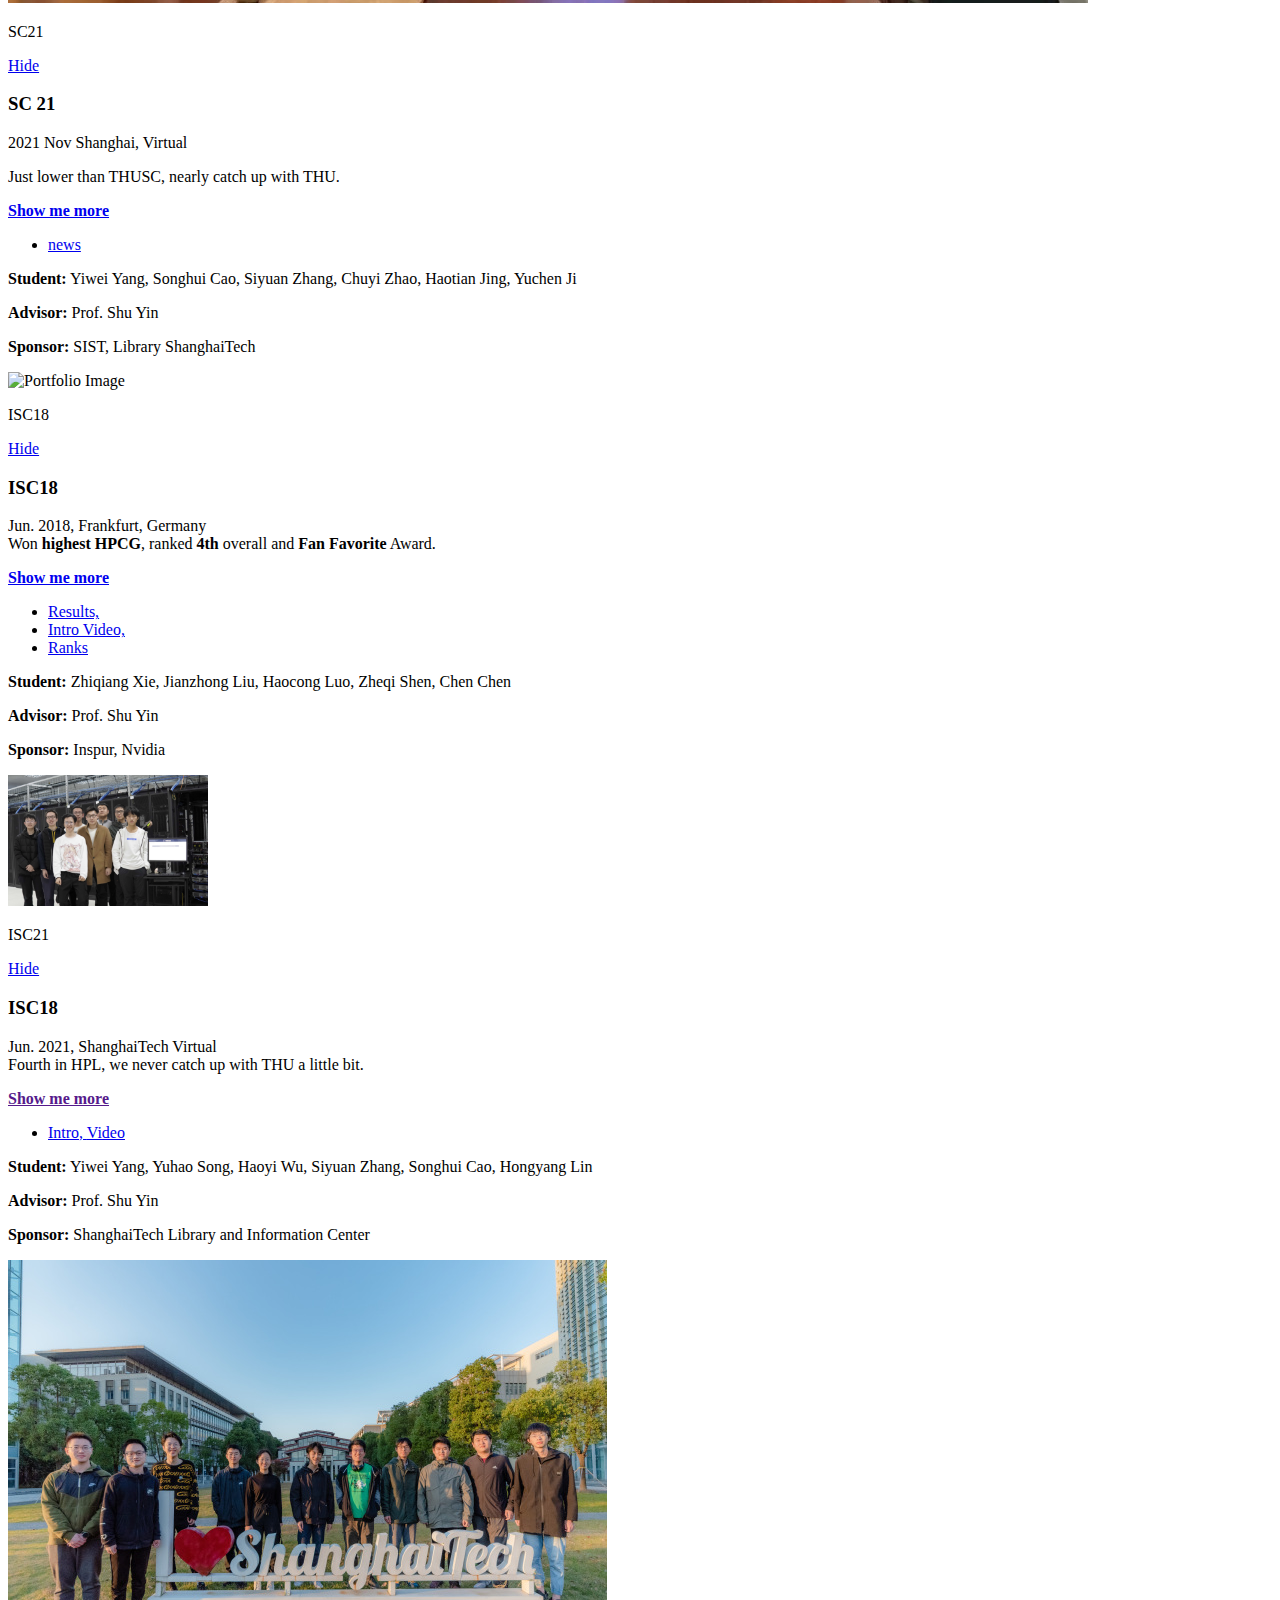
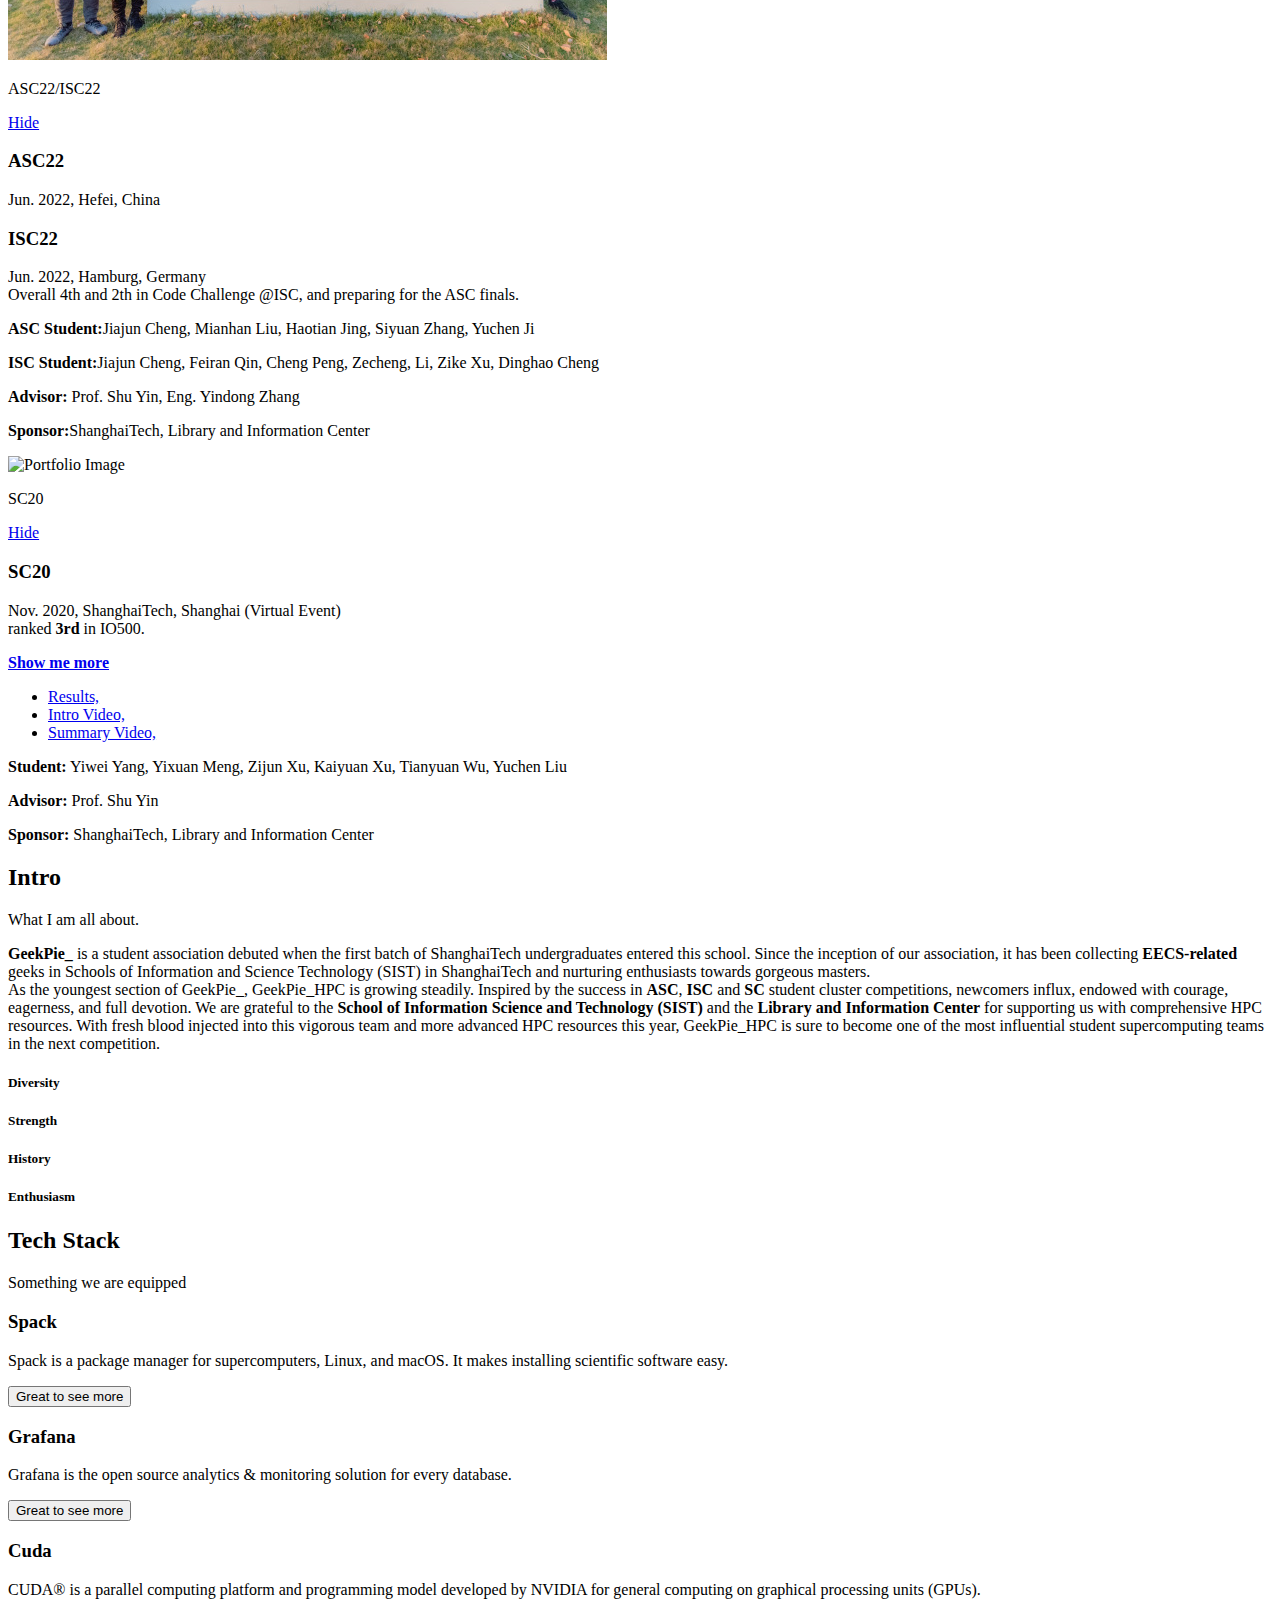
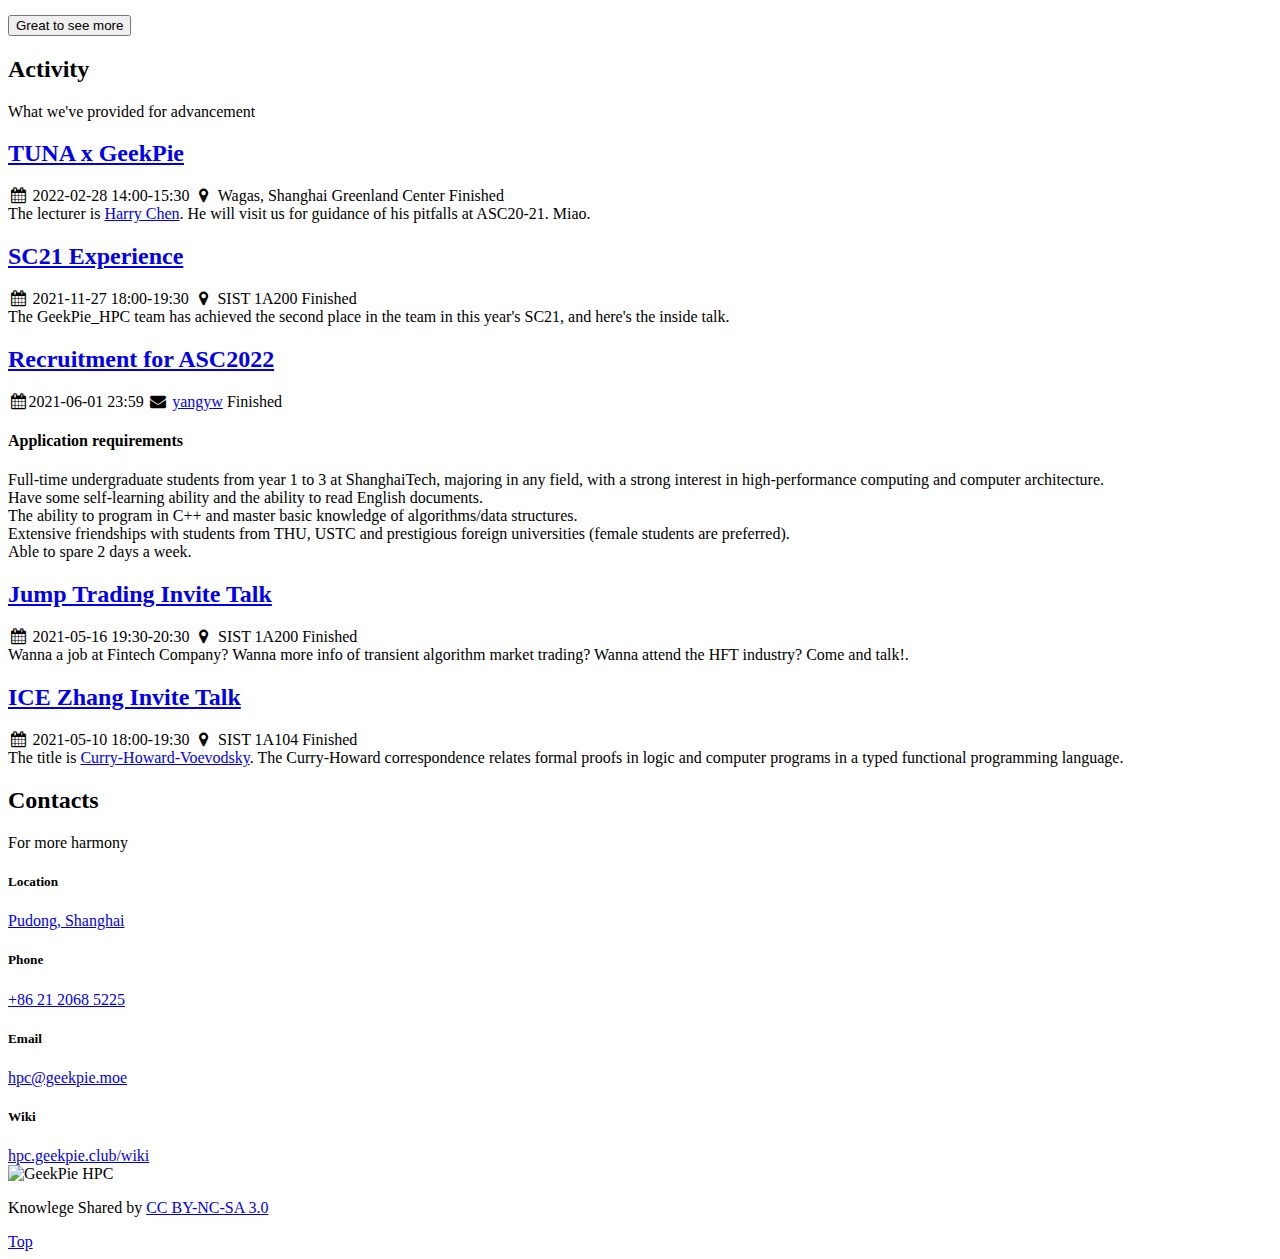
==== commit 8a94a9ea: "Update index.html" ====
--- a/index.html
+++ b/index.html
@@ -554,7 +554,7 @@
                                         <div class="row">
                                             <div class="col-sm-8 work-popup-content-divider sm-margin-b-20">
                                                 <div class="margin-t-10 sm-margin-t-0">
-                                                    On going of ISC, and preparing for the ASC finals.
+                                                    Overall 4th and 2th in Code Challenge @ISC, and preparing for the ASC finals.
                                                     <ul class="list-inline work-popup-tag">
                                                     </ul>
                                                 </div>
@@ -1065,4 +1065,4 @@
 
 </body>
 
-</html>+</html>
